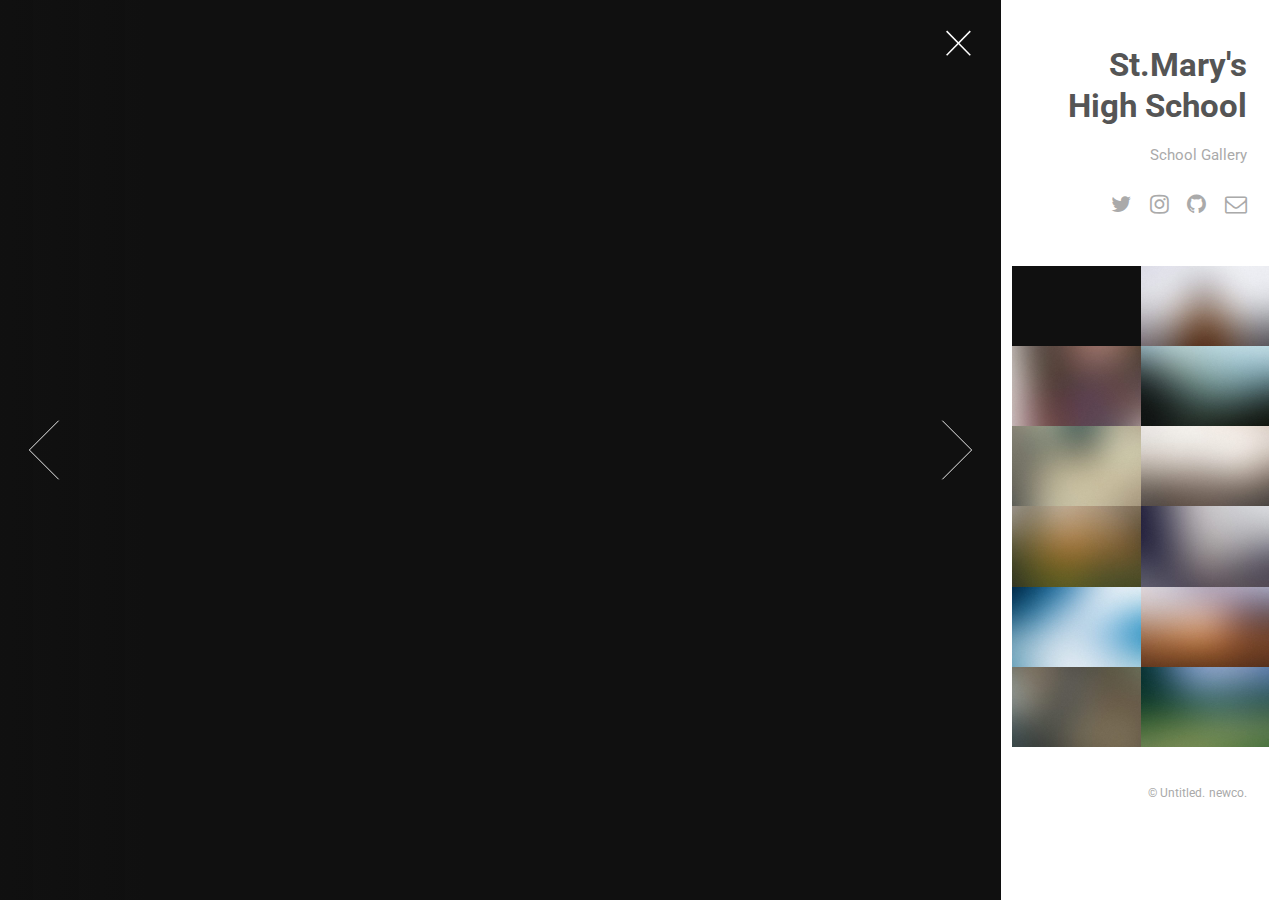
==== index.html @ 60b24a6f "commit photo 2" ====
<!DOCTYPE HTML>
<!--
	Lens by HTML5 UP
	html5up.net | @ajlkn
	Free for personal and commercial use under the CCA 3.0 license (html5up.net/license)
-->
<html>
	<head>
		<title>Lens</title>
		<meta charset="utf-8" />
		<meta name="viewport" content="width=device-width, initial-scale=1" />
		<!--[if lte IE 8]><script src="assets/js/ie/html5shiv.js"></script><![endif]-->
		<link rel="stylesheet" href="assets/css/main.css" />
		<!--[if lte IE 8]><link rel="stylesheet" href="assets/css/ie8.css" /><![endif]-->
		<!--[if lte IE 9]><link rel="stylesheet" href="assets/css/ie9.css" /><![endif]-->
		<noscript><link rel="stylesheet" href="assets/css/noscript.css" /></noscript>
	</head>
	<body class="is-loading-0 is-loading-1 is-loading-2">

		<!-- Main -->
			<div id="main">

				<!-- Header -->
					<header id="header">
						<h1>St.Mary's High School</h1>
						<p>School Gallery</p>
						<ul class="icons">
							<li><a href="#" class="icon fa-twitter"><span class="label">Twitter</span></a></li>
							<li><a href="#" class="icon fa-instagram"><span class="label">Instagram</span></a></li>
							<li><a href="#" class="icon fa-github"><span class="label">Github</span></a></li>
							<li><a href="nirmalaeducationsociety@gmail.com" class="icon fa-envelope-o"><span class="label">Email</span></a></li>
						</ul>
					</header>

				<!-- Thumbnail -->
					<section id="thumbnails">
						<article>
							<a class="thumbnail" href="images/fulls/sch.jpg" data-position="left center"><img src="images/thumbs/sch.jpg" alt="" /></a>
							<h2>Diam tempus accumsan</h2>
							<p>Lorem ipsum dolor sit amet, consectetur adipiscing elit.</p>
						</article>
						<article>
							<a class="thumbnail" href="images/fulls/01.jpg"><img src="images/thumbs/02.jpg" alt="" /></a>
							<h2>Vivamus convallis libero</h2>
							<p>Sed velit lacus, laoreet at venenatis convallis in lorem tincidunt.</p>
						</article>
						<article>
							<a class="thumbnail" href="images/fulls/03.jpg" data-position="top center"><img src="images/thumbs/03.jpg" alt="" /></a>
							<h2>Nec accumsan enim felis</h2>
							<p>Maecenas eleifend tellus ut turpis eleifend, vitae pretium faucibus.</p>
						</article>
						<article>
							<a class="thumbnail" href="images/fulls/04.jpg"><img src="images/thumbs/04.jpg" alt="" /></a>
							<h2>Donec maximus nisi eget</h2>
							<p>Tristique in nulla vel congue. Sed sociis natoque parturient nascetur.</p>
						</article>
						<article>
							<a class="thumbnail" href="images/fulls/05.jpg" data-position="top center"><img src="images/thumbs/05.jpg" alt="" /></a>
							<h2>Nullam vitae nunc vulputate</h2>
							<p>In pellentesque cursus velit id posuere. Donec vehicula nulla.</p>
						</article>
						<article>
							<a class="thumbnail" href="images/fulls/06.jpg"><img src="images/thumbs/06.jpg" alt="" /></a>
							<h2>Phasellus magna faucibus</h2>
							<p>Nulla dignissim libero maximus tellus varius dictum ut posuere magna.</p>
						</article>
						<article>
							<a class="thumbnail" href="images/fulls/07.jpg"><img src="images/thumbs/07.jpg" alt="" /></a>
							<h2>Proin quis mauris</h2>
							<p>Etiam ultricies, lorem quis efficitur porttitor, facilisis ante orci urna.</p>
						</article>
						<article>
							<a class="thumbnail" href="images/fulls/08.jpg"><img src="images/thumbs/08.jpg" alt="" /></a>
							<h2>Gravida quis varius enim</h2>
							<p>Nunc egestas congue lorem. Nullam dictum placerat ex sapien tortor mattis.</p>
						</article>
						<article>
							<a class="thumbnail" href="images/fulls/09.jpg"><img src="images/thumbs/09.jpg" alt="" /></a>
							<h2>Morbi eget vitae adipiscing</h2>
							<p>In quis vulputate dui. Maecenas metus elit, dictum praesent lacinia lacus.</p>
						</article>
						<article>
							<a class="thumbnail" href="images/fulls/10.jpg"><img src="images/thumbs/10.jpg" alt="" /></a>
							<h2>Habitant tristique senectus</h2>
							<p>Vestibulum ante ipsum primis in faucibus orci luctus ac tincidunt dolor.</p>
						</article>
						<article>
							<a class="thumbnail" href="images/fulls/11.jpg"><img src="images/thumbs/11.jpg" alt="" /></a>
							<h2>Pharetra ex non faucibus</h2>
							<p>Ut sed magna euismod leo laoreet congue. Fusce congue enim ultricies.</p>
						</article>
						<article>
							<a class="thumbnail" href="images/fulls/12.jpg"><img src="images/thumbs/12.jpg" alt="" /></a>
							<h2>Mattis lorem sodales</h2>
							<p>Feugiat auctor leo massa, nec vestibulum nisl erat faucibus, rutrum nulla.</p>
						</article>
					</section>

				<!-- Footer -->
					<footer id="footer">
						<ul class="copyright">
							<li>&copy; Untitled.</li><li>newco.</li>
						</ul>
					</footer>

			</div>

		<!-- Scripts -->
			<script src="assets/js/jquery.min.js"></script>
			<script src="assets/js/skel.min.js"></script>
			<!--[if lte IE 8]><script src="assets/js/ie/respond.min.js"></script><![endif]-->
			<script src="assets/js/main.js"></script>

	</body>
</html>
---- assets/css/main.css ----
@import url(font-awesome.min.css);
@import url("https://fonts.googleapis.com/css?family=Roboto:400,700");

/*
	Lens by HTML5 UP
	html5up.net | @ajlkn
	Free for personal and commercial use under the CCA 3.0 license (html5up.net/license)
*/

/* Reset */

	html, body, div, span, applet, object, iframe, h1, h2, h3, h4, h5, h6, p, blockquote, pre, a, abbr, acronym, address, big, cite, code, del, dfn, em, img, ins, kbd, q, s, samp, small, strike, strong, sub, sup, tt, var, b, u, i, center, dl, dt, dd, ol, ul, li, fieldset, form, label, legend, table, caption, tbody, tfoot, thead, tr, th, td, article, aside, canvas, details, embed, figure, figcaption, footer, header, hgroup, menu, nav, output, ruby, section, summary, time, mark, audio, video {
		margin: 0;
		padding: 0;
		border: 0;
		font-size: 100%;
		font: inherit;
		vertical-align: baseline;
	}

	article, aside, details, figcaption, figure, footer, header, hgroup, menu, nav, section {
		display: block;
	}

	body {
		line-height: 1;
	}

	ol, ul {
		list-style: none;
	}

	blockquote, q {
		quotes: none;
	}

	blockquote:before, blockquote:after, q:before, q:after {
		content: '';
		content: none;
	}

	table {
		border-collapse: collapse;
		border-spacing: 0;
	}

	body {
		-webkit-text-size-adjust: none;
	}

/* Box Model */

	*, *:before, *:after {
		-moz-box-sizing: border-box;
		-webkit-box-sizing: border-box;
		box-sizing: border-box;
	}

/* Basic */

	/*
		@-ms-viewport {
			width: device-width;
		}

	*/

	@media screen and (max-width: 480px) {

		html, body {
			min-width: 320px;
		}

	}

	body.is-loading-0 *, body.is-loading-0 *:before, body.is-loading-0 *:after {
		-moz-animation: none !important;
		-webkit-animation: none !important;
		-ms-animation: none !important;
		animation: none !important;
		-moz-transition: none !important;
		-webkit-transition: none !important;
		-ms-transition: none !important;
		transition: none !important;
	}

	html, body {
		background-color: #101010;
		overflow: hidden;
	}

/* Type */

	html {
		font-size: 16pt;
	}

		@media screen and (max-width: 1680px) {

			html {
				font-size: 12pt;
			}

		}

		@media screen and (max-width: 1280px) {

			html {
				font-size: 11pt;
			}

		}

	body {
		background-color: #fff;
		color: #aaa;
	}

	body, input, select, textarea {
		font-family: "Roboto", Helvetica, sans-serif;
		font-weight: 400;
		line-height: 1.65;
		font-size: 1em;
		color: #aaa;
	}

	a {
		-moz-transition: color 0.25s ease, border-bottom-color 0.25s ease;
		-webkit-transition: color 0.25s ease, border-bottom-color 0.25s ease;
		-ms-transition: color 0.25s ease, border-bottom-color 0.25s ease;
		transition: color 0.25s ease, border-bottom-color 0.25s ease;
		border-bottom: dotted 1px;
		color: inherit;
		text-decoration: none;
	}

		a:hover {
			border-bottom-color: transparent;
			color: #00D3B7;
		}

	strong, b {
		font-weight: 400;
		color: #555;
	}

	em, i {
		font-style: italic;
	}

	p {
		margin: 0 0 1.25em 0;
	}

	h1, h2, h3, h4, h5, h6 {
		font-weight: 400;
		line-height: 1.25;
		margin: 0 0 0.5em 0;
		color: #555;
	}

		h1 a, h2 a, h3 a, h4 a, h5 a, h6 a {
			color: inherit;
			text-decoration: none;
		}

	h2 {
		font-size: 1.25em;
	}

	h3 {
		font-size: 1em;
	}

	h4 {
		font-size: 0.9em;
	}

	h5 {
		font-size: 0.8em;
	}

	h6 {
		font-size: 0.7em;
	}

	sub {
		font-size: 0.8em;
		position: relative;
		top: 0.5em;
	}

	sup {
		font-size: 0.8em;
		position: relative;
		top: -0.5em;
	}

	blockquote {
		border-left: solid 4px #ccc;
		font-style: italic;
		margin: 0 0 1.25em 0;
		padding: 0.3125em 0 0.3125em 1.25em;
	}

	code {
		border-radius: 4px;
		border: solid 1px;
		font-family: "Courier New", monospace;
		font-size: 0.9em;
		margin: 0 0.25em;
		padding: 0.25em 0.65em;
		border-color: #ccc;
	}

	pre {
		-webkit-overflow-scrolling: touch;
		font-family: "Courier New", monospace;
		font-size: 0.9em;
		margin: 0 0 1.25em 0;
	}

		pre code {
			display: block;
			padding: 1em 1.5em;
			overflow-x: auto;
		}

	hr {
		border: 0;
		border-bottom: solid 1px #ccc;
		margin: 1.25em 0;
	}

		hr.major {
			margin: 1.875em 0;
		}

	.align-left {
		text-align: left;
	}

	.align-center {
		text-align: center;
	}

	.align-right {
		text-align: right;
	}

/* Button */

	input[type="submit"],
	input[type="reset"],
	input[type="button"],
	button,
	.button {
		-moz-appearance: none;
		-webkit-appearance: none;
		-ms-appearance: none;
		appearance: none;
		-moz-transition: background-color 0.25s ease-in-out, border-color 0.25s ease-in-out, color 0.25s ease-in-out;
		-webkit-transition: background-color 0.25s ease-in-out, border-color 0.25s ease-in-out, color 0.25s ease-in-out;
		-ms-transition: background-color 0.25s ease-in-out, border-color 0.25s ease-in-out, color 0.25s ease-in-out;
		transition: background-color 0.25s ease-in-out, border-color 0.25s ease-in-out, color 0.25s ease-in-out;
		background-color: transparent;
		border-radius: 4px;
		border: solid 1px #ccc;
		color: #555;
		cursor: pointer;
		display: inline-block;
		line-height: 1;
		padding: 0.75em 1.5em;
		text-align: center;
		text-decoration: none;
		white-space: nowrap;
	}

		input[type="submit"]:hover,
		input[type="reset"]:hover,
		input[type="button"]:hover,
		button:hover,
		.button:hover {
			border-color: #00D3B7;
			color: #00D3B7;
		}

			input[type="submit"]:hover:active,
			input[type="reset"]:hover:active,
			input[type="button"]:hover:active,
			button:hover:active,
			.button:hover:active {
				background-color: rgba(0, 211, 183, 0.15);
			}

		input[type="submit"].icon,
		input[type="reset"].icon,
		input[type="button"].icon,
		button.icon,
		.button.icon {
			padding-left: 1.35em;
		}

			input[type="submit"].icon:before,
			input[type="reset"].icon:before,
			input[type="button"].icon:before,
			button.icon:before,
			.button.icon:before {
				margin-right: 0.5em;
			}

		input[type="submit"].fit,
		input[type="reset"].fit,
		input[type="button"].fit,
		button.fit,
		.button.fit {
			display: block;
			margin: 0 0 0.625em 0;
			width: 100%;
		}

		input[type="submit"].small,
		input[type="reset"].small,
		input[type="button"].small,
		button.small,
		.button.small {
			font-size: 0.8em;
		}

		input[type="submit"].big,
		input[type="reset"].big,
		input[type="button"].big,
		button.big,
		.button.big {
			font-size: 1.35em;
		}

		input[type="submit"].disabled, input[type="submit"]:disabled,
		input[type="reset"].disabled,
		input[type="reset"]:disabled,
		input[type="button"].disabled,
		input[type="button"]:disabled,
		button.disabled,
		button:disabled,
		.button.disabled,
		.button:disabled {
			-moz-pointer-events: none;
			-webkit-pointer-events: none;
			-ms-pointer-events: none;
			pointer-events: none;
			opacity: 0.25;
		}

/* Form */

	form {
		margin: 0 0 1.25em 0;
	}

	label {
		color: #555;
		display: block;
		font-size: 0.9em;
		font-weight: 400;
		margin: 0 0 0.625em 0;
	}

	input[type="text"],
	input[type="password"],
	input[type="email"],
	select,
	textarea {
		-moz-appearance: none;
		-webkit-appearance: none;
		-ms-appearance: none;
		appearance: none;
		background-color: transparent;
		border-radius: 4px;
		border: solid 1px #ccc;
		color: inherit;
		display: block;
		outline: 0;
		padding: 0 0.75em;
		text-decoration: none;
		width: 100%;
	}

		input[type="text"]:invalid,
		input[type="password"]:invalid,
		input[type="email"]:invalid,
		select:invalid,
		textarea:invalid {
			box-shadow: none;
		}

		input[type="text"]:focus,
		input[type="password"]:focus,
		input[type="email"]:focus,
		select:focus,
		textarea:focus {
			border-color: #00D3B7;
		}

	.select-wrapper {
		text-decoration: none;
		display: block;
		position: relative;
	}

		.select-wrapper:before {
			-moz-osx-font-smoothing: grayscale;
			-webkit-font-smoothing: antialiased;
			font-family: FontAwesome;
			font-style: normal;
			font-weight: normal;
			text-transform: none !important;
		}

		.select-wrapper:before {
			color: #ccc;
			content: '\f107';
			display: block;
			height: 2.75em;
			line-height: 2.75em;
			pointer-events: none;
			position: absolute;
			right: 0;
			text-align: center;
			top: 0;
			width: 2.75em;
		}

		.select-wrapper select::-ms-expand {
			display: none;
		}

	input[type="text"],
	input[type="password"],
	input[type="email"],
	select {
		height: 2.75em;
	}

	textarea {
		padding: 0.75em 1em;
	}

	input[type="checkbox"],
	input[type="radio"] {
		-moz-appearance: none;
		-webkit-appearance: none;
		-ms-appearance: none;
		appearance: none;
		display: block;
		float: left;
		margin-right: -2em;
		opacity: 0;
		width: 1em;
		z-index: -1;
	}

		input[type="checkbox"] + label,
		input[type="radio"] + label {
			text-decoration: none;
			color: #aaa;
			cursor: pointer;
			display: inline-block;
			font-size: 1em;
			font-weight: 400;
			margin: 0;
			padding-left: 2.4em;
			padding-right: 0.75em;
			position: relative;
		}

			input[type="checkbox"] + label:before,
			input[type="radio"] + label:before {
				-moz-osx-font-smoothing: grayscale;
				-webkit-font-smoothing: antialiased;
				font-family: FontAwesome;
				font-style: normal;
				font-weight: normal;
				text-transform: none !important;
			}

			input[type="checkbox"] + label:before,
			input[type="radio"] + label:before {
				background: transparent;
				border-radius: 4px;
				border: solid 1px #ccc;
				content: '';
				display: inline-block;
				height: 1.65em;
				left: 0;
				line-height: 1.58125em;
				position: absolute;
				text-align: center;
				top: 0;
				width: 1.65em;
			}

		input[type="checkbox"]:checked + label:before,
		input[type="radio"]:checked + label:before {
			background-color: #555;
			border-color: #555;
			color: #fff;
			content: '\f00c';
		}

		input[type="checkbox"]:focus + label:before,
		input[type="radio"]:focus + label:before {
			border-color: #00D3B7;
		}

	input[type="checkbox"] + label:before {
		border-radius: 4px;
	}

	input[type="radio"] + label:before {
		border-radius: 100%;
	}

	::-webkit-input-placeholder {
		opacity: 1.0;
		color: #ccc !important;
	}

	:-moz-placeholder {
		opacity: 1.0;
		color: #ccc !important;
	}

	::-moz-placeholder {
		opacity: 1.0;
		color: #ccc !important;
	}

	:-ms-input-placeholder {
		opacity: 1.0;
		color: #ccc !important;
	}

	.formerize-placeholder {
		opacity: 1.0;
		color: #ccc !important;
	}

	.field {
		margin: 0 0 1.25em 0;
	}

/* Icon */

	.icon {
		text-decoration: none;
		border-bottom: none;
		position: relative;
	}

		.icon:before {
			-moz-osx-font-smoothing: grayscale;
			-webkit-font-smoothing: antialiased;
			font-family: FontAwesome;
			font-style: normal;
			font-weight: normal;
			text-transform: none !important;
		}

		.icon > .label {
			display: none;
		}

/* List */

	ol {
		list-style: decimal;
		margin: 0 0 1.25em 0;
		padding-left: 1.25em;
	}

		ol li {
			padding-left: 0.25em;
		}

	ul {
		list-style: disc;
		margin: 0 0 1.25em 0;
		padding-left: 1em;
	}

		ul li {
			padding-left: 0.5em;
		}

		ul.alt {
			list-style: none;
			padding-left: 0;
		}

			ul.alt li {
				border-top: solid 1px #ccc;
				padding: 0.5em 0;
			}

				ul.alt li:first-child {
					border-top: 0;
					padding-top: 0;
				}

		ul.icons {
			cursor: default;
			list-style: none;
			padding-left: 0;
		}

			ul.icons li {
				display: inline-block;
				padding: 0 1em 0 0;
			}

				ul.icons li:last-child {
					padding-right: 0;
				}

				ul.icons li .icon:before {
					font-size: 1.5rem;
				}

		ul.actions {
			cursor: default;
			list-style: none;
			padding-left: 0;
		}

			ul.actions li {
				display: inline-block;
				padding: 0 0.625em 0 0;
				vertical-align: middle;
			}

				ul.actions li:last-child {
					padding-right: 0;
				}

			ul.actions.small li {
				padding: 0 0.3125em 0 0;
			}

			ul.actions.vertical li {
				display: block;
				padding: 0.625em 0 0 0;
			}

				ul.actions.vertical li:first-child {
					padding-top: 0;
				}

				ul.actions.vertical li > * {
					margin-bottom: 0;
				}

			ul.actions.vertical.small li {
				padding: 0.3125em 0 0 0;
			}

				ul.actions.vertical.small li:first-child {
					padding-top: 0;
				}

			ul.actions.fit {
				display: table;
				margin-left: -0.625em;
				padding: 0;
				table-layout: fixed;
				width: calc(100% + 0.625em);
			}

				ul.actions.fit li {
					display: table-cell;
					padding: 0 0 0 0.625em;
				}

					ul.actions.fit li > * {
						margin-bottom: 0;
					}

				ul.actions.fit.small {
					margin-left: -0.3125em;
					width: calc(100% + 0.3125em);
				}

					ul.actions.fit.small li {
						padding: 0 0 0 0.3125em;
					}

	dl {
		margin: 0 0 1.25em 0;
	}

		dl dt {
			display: block;
			font-weight: 400;
			margin: 0 0 0.625em 0;
		}

		dl dd {
			margin-left: 1.25em;
		}

/* Main */

	#main {
		-moz-transition: opacity 0.75s ease, right 0.75s ease, left 0.75s ease, visibility 0.75s;
		-webkit-transition: opacity 0.75s ease, right 0.75s ease, left 0.75s ease, visibility 0.75s;
		-ms-transition: opacity 0.75s ease, right 0.75s ease, left 0.75s ease, visibility 0.75s;
		transition: opacity 0.75s ease, right 0.75s ease, left 0.75s ease, visibility 0.75s;
		-webkit-overflow-scrolling: touch;
		position: fixed;
		top: 0;
		width: 22.5em;
		height: 100%;
		background: #fff;
		outline: 0;
		overflow-x: hidden;
		overflow-y: auto;
		text-align: right;
		visibility: visible;
		z-index: 10000;
		right: 0;
	}

		#main .toggle {
			-webkit-tap-highlight-color: transparent;
			position: absolute;
			top: 0;
			width: 4em;
			height: 4em;
			background-image: url("images/close-small-alt.svg");
			background-repeat: no-repeat;
			background-size: 32px 32px;
			cursor: pointer;
			display: none;
			z-index: 1;
			background-position: 0.5em 0.5em;
			left: 0;
		}

		body.fullscreen #main {
			visibility: hidden;
			right: -22.5em;
		}

		body.is-loading-1 #main {
			opacity: 0;
			right: -2em;
		}

		@media screen and (max-width: 1280px) {

			#main {
				width: 19em;
			}

				body.fullscreen #main {
					right: -19em;
				}

		}

		@media screen and (max-width: 980px) {

			#main {
				background: rgba(255, 255, 255, 0.925);
			}

				#main .toggle {
					display: block;
				}

		}

		@media screen and (max-width: 480px) {

			#main {
				-moz-transition: opacity 0.5s ease, visibility 0.5s;
				-webkit-transition: opacity 0.5s ease, visibility 0.5s;
				-ms-transition: opacity 0.5s ease, visibility 0.5s;
				transition: opacity 0.5s ease, visibility 0.5s;
				width: 100%;
				background: #fff;
				text-align: center;
			}

				body.is-loading-1 #main {
					left: auto !important;
					right: auto !important;
				}

				body.fullscreen #main {
					left: auto !important;
					right: auto !important;
					opacity: 0;
				}

				#main .toggle {
					display: none;
				}

		}

/* Header */

	#header {
		padding: 3em 2.25em 1.75em 2.25em ;
	}

		#header h1 {
			font-size: 2.25em;
			font-weight: 700;
		}

/* Footer */

	#footer {
		padding: 2.25em 2.25em 1em 2.25em ;
	}

		#footer .copyright {
			list-style: none;
			padding: 0;
		}

			#footer .copyright li {
				display: inline-block;
				font-size: 0.8em;
				margin-left: 0.35em;
				padding: 0;
			}

				#footer .copyright li:first-child {
					margin-left: 0;
				}

/* Thumbnails */

	#thumbnails {
		display: -moz-flex;
		display: -webkit-flex;
		display: -ms-flex;
		display: flex;
		-moz-flex-wrap: wrap;
		-webkit-flex-wrap: wrap;
		-ms-flex-wrap: wrap;
		flex-wrap: wrap;
		padding: 0 0.75em;
	}

		#thumbnails article {
			position: relative;
			width: 50%;
			background: #101010;
			outline: 0;
		}

			#thumbnails article .thumbnail {
				-webkit-tap-highlight-color: transparent;
				display: block;
				position: relative;
				border: 0;
				outline: 0;
			}

				#thumbnails article .thumbnail img {
					display: block;
					width: 100%;
				}

				#thumbnails article .thumbnail:before {
					-moz-pointer-events: none;
					-webkit-pointer-events: none;
					-ms-pointer-events: none;
					pointer-events: none;
					-moz-transition: opacity 0.25s ease;
					-webkit-transition: opacity 0.25s ease;
					-ms-transition: opacity 0.25s ease;
					transition: opacity 0.25s ease;
					content: '';
					position: absolute;
					left: 0;
					top: 0;
					width: 100%;
					height: 100%;
					box-shadow: inset 0 0 0 2px #00D3B7, inset 0 0 0px 3px rgba(0, 0, 0, 0.15);
					opacity: 0;
					z-index: 1;
				}

				#thumbnails article .thumbnail:focus:before {
					opacity: 0.5;
				}

			#thumbnails article h2, #thumbnails article p {
				display: none;
			}

			#thumbnails article.active .thumbnail:before {
				opacity: 1;
			}

		@media screen and (max-width: 480px) {

			#thumbnails article .thumbnail:before {
				display: none;
			}

		}

/* Viewer */

	@-moz-keyframes spinner {
		0% {
			-moz-transform: rotate(0deg);
			-webkit-transform: rotate(0deg);
			-ms-transform: rotate(0deg);
			transform: rotate(0deg);
		}

		100% {
			-moz-transform: rotate(360deg);
			-webkit-transform: rotate(360deg);
			-ms-transform: rotate(360deg);
			transform: rotate(360deg);
		}
	}

	@-webkit-keyframes spinner {
		0% {
			-moz-transform: rotate(0deg);
			-webkit-transform: rotate(0deg);
			-ms-transform: rotate(0deg);
			transform: rotate(0deg);
		}

		100% {
			-moz-transform: rotate(360deg);
			-webkit-transform: rotate(360deg);
			-ms-transform: rotate(360deg);
			transform: rotate(360deg);
		}
	}

	@-ms-keyframes spinner {
		0% {
			-moz-transform: rotate(0deg);
			-webkit-transform: rotate(0deg);
			-ms-transform: rotate(0deg);
			transform: rotate(0deg);
		}

		100% {
			-moz-transform: rotate(360deg);
			-webkit-transform: rotate(360deg);
			-ms-transform: rotate(360deg);
			transform: rotate(360deg);
		}
	}

	@keyframes spinner {
		0% {
			-moz-transform: rotate(0deg);
			-webkit-transform: rotate(0deg);
			-ms-transform: rotate(0deg);
			transform: rotate(0deg);
		}

		100% {
			-moz-transform: rotate(360deg);
			-webkit-transform: rotate(360deg);
			-ms-transform: rotate(360deg);
			transform: rotate(360deg);
		}
	}

	#viewer {
		-moz-transition: opacity 0.75s ease, width 0.75s ease;
		-webkit-transition: opacity 0.75s ease, width 0.75s ease;
		-ms-transition: opacity 0.75s ease, width 0.75s ease;
		transition: opacity 0.75s ease, width 0.75s ease;
		position: absolute;
		top: 0;
		width: calc(100% - 22.5em);
		height: 100%;
		left: 0;
	}

		#viewer .inner {
			-moz-pointer-events: none;
			-webkit-pointer-events: none;
			-ms-pointer-events: none;
			pointer-events: none;
			position: absolute;
			top: 0;
			left: 0;
			width: 100%;
			height: 100%;
			z-index: 2;
		}

			#viewer .inner > * {
				-moz-pointer-events: auto;
				-webkit-pointer-events: auto;
				-ms-pointer-events: auto;
				pointer-events: auto;
			}

			#viewer .inner:before {
				background-image: -moz-linear-gradient(left, rgba(16,16,16,0.2), rgba(16,16,16,0) 10em, rgba(16,16,16,0)), -moz-linear-gradient(right, rgba(16,16,16,0.2), rgba(16,16,16,0) 10em, rgba(16,16,16,0));
				background-image: -webkit-linear-gradient(left, rgba(16,16,16,0.2), rgba(16,16,16,0) 10em, rgba(16,16,16,0)), -webkit-linear-gradient(right, rgba(16,16,16,0.2), rgba(16,16,16,0) 10em, rgba(16,16,16,0));
				background-image: -ms-linear-gradient(left, rgba(16,16,16,0.2), rgba(16,16,16,0) 10em, rgba(16,16,16,0)), -ms-linear-gradient(right, rgba(16,16,16,0.2), rgba(16,16,16,0) 10em, rgba(16,16,16,0));
				background-image: linear-gradient(left, rgba(16,16,16,0.2), rgba(16,16,16,0) 10em, rgba(16,16,16,0)), linear-gradient(right, rgba(16,16,16,0.2), rgba(16,16,16,0) 10em, rgba(16,16,16,0));
				content: '';
				display: block;
				position: absolute;
				top: 0;
				left: 0;
				width: 100%;
				height: 100%;
			}

			#viewer .inner .toggle {
				-webkit-tap-highlight-color: transparent;
				position: absolute;
				top: 0;
				width: 4em;
				height: 4em;
				background-image: url("images/close.svg");
				background-repeat: no-repeat;
				background-size: 64px 64px;
				cursor: pointer;
				z-index: 1;
				right: 0;
				background-position: calc(100% - 0.75em) 0.75em;
			}

			#viewer .inner .nav-next,
			#viewer .inner .nav-previous {
				-webkit-tap-highlight-color: transparent;
				position: absolute;
				top: 50%;
				width: 6em;
				height: 6em;
				margin-top: -3em;
				background-image: url("images/arrow.svg");
				background-position: center;
				background-repeat: no-repeat;
				background-size: contain;
				cursor: pointer;
			}

			#viewer .inner .nav-previous {
				-moz-transform: scaleX(-1);
				-webkit-transform: scaleX(-1);
				-ms-transform: scaleX(-1);
				transform: scaleX(-1);
				left: 0;
			}

			#viewer .inner .nav-next {
				right: 0;
			}

		#viewer .slide {
			-moz-transition: opacity 0.5s ease-in-out;
			-webkit-transition: opacity 0.5s ease-in-out;
			-ms-transition: opacity 0.5s ease-in-out;
			transition: opacity 0.5s ease-in-out;
			position: absolute;
			top: 0;
			left: 0;
			width: 100%;
			height: 100%;
			opacity: 1;
			z-index: 1;
		}

			#viewer .slide .caption {
				background-image: -moz-linear-gradient(bottom, rgba(16,16,16,0.75), rgba(16,16,16,0.25) 80%, rgba(16,16,16,0));
				background-image: -webkit-linear-gradient(bottom, rgba(16,16,16,0.75), rgba(16,16,16,0.25) 80%, rgba(16,16,16,0));
				background-image: -ms-linear-gradient(bottom, rgba(16,16,16,0.75), rgba(16,16,16,0.25) 80%, rgba(16,16,16,0));
				background-image: linear-gradient(bottom, rgba(16,16,16,0.75), rgba(16,16,16,0.25) 80%, rgba(16,16,16,0));
				padding: 2em 2em 0.75em 2em ;
				position: absolute;
				bottom: 0;
				left: 0;
				width: 100%;
				color: rgba(255, 255, 255, 0.5);
				z-index: 1;
			}

				#viewer .slide .caption h2, #viewer .slide .caption h3, #viewer .slide .caption h4, #viewer .slide .caption h5, #viewer .slide .caption h6 {
					color: #fff;
				}

			#viewer .slide .image {
				-moz-transition: opacity 0.5s ease-in-out;
				-webkit-transition: opacity 0.5s ease-in-out;
				-ms-transition: opacity 0.5s ease-in-out;
				transition: opacity 0.5s ease-in-out;
				position: absolute;
				top: 0;
				left: 0;
				width: 100%;
				height: 100%;
				background-repeat: no-repeat;
				background-size: cover;
				opacity: 0;
			}

			#viewer .slide:before {
				-moz-animation: spinner 1s linear infinite;
				-webkit-animation: spinner 1s linear infinite;
				-ms-animation: spinner 1s linear infinite;
				animation: spinner 1s linear infinite;
				-moz-transition: opacity 0.5s ease-in-out;
				-webkit-transition: opacity 0.5s ease-in-out;
				-ms-transition: opacity 0.5s ease-in-out;
				transition: opacity 0.5s ease-in-out;
				content: '';
				display: block;
				position: absolute;
				top: 50%;
				left: 50%;
				width: 3em;
				height: 3em;
				background-image: url("images/spinner.svg");
				background-position: center;
				background-repeat: no-repeat;
				background-size: contain;
				margin: -1.5em 0 0 -1.5em;
				opacity: 0;
			}

			#viewer .slide.loading:before {
				opacity: 1;
			}

			#viewer .slide.active .image {
				opacity: 1;
			}

		body.fullscreen #viewer {
			width: 100%;
		}

			body.fullscreen #viewer .inner .toggle {
				background-image: url("images/open.svg");
			}

		body.is-loading-1 #viewer {
			opacity: 0;
		}

		body.is-loading-2 #viewer .slide {
			opacity: 0;
		}

		@media screen and (max-width: 1280px) {

			#viewer {
				width: calc(100% - 19em);
			}

		}

		@media screen and (max-width: 980px) {

			#viewer {
				width: 100%;
			}

				#viewer .inner .toggle {
					-moz-transition: opacity 0.75s ease;
					-webkit-transition: opacity 0.75s ease;
					-ms-transition: opacity 0.75s ease;
					transition: opacity 0.75s ease;
					background-image: url("images/open.svg");
					opacity: 0;
					right: 0;
				}

				body.fullscreen #viewer .inner .toggle {
					opacity: 1;
				}

		}

		@media screen and (max-width: 736px) {

			#viewer .inner .toggle {
				background-size: 32px 32px;
			}

			#viewer .inner .nav-next,
			#viewer .inner .nav-previous {
				background-image: url("images/arrow-small.svg");
				background-size: 32px 32px;
			}

			body.fullscreen #viewer .inner .toggle {
				background-image: url("images/open-small.svg");
			}

		}

		@media screen and (max-width: 480px) {

			#viewer {
				-moz-transition: opacity 0.5s ease;
				-webkit-transition: opacity 0.5s ease;
				-ms-transition: opacity 0.5s ease;
				transition: opacity 0.5s ease;
				-moz-transition-delay: 0s;
				-webkit-transition-delay: 0s;
				-ms-transition-delay: 0s;
				transition-delay: 0s;
				opacity: 0;
			}

				#viewer .inner .toggle {
					background-image: url("images/close-small.svg") !important;
					background-size: 32px 32px;
				}

				body.fullscreen #viewer {
					-moz-transition-delay: 0.5s;
					-webkit-transition-delay: 0.5s;
					-ms-transition-delay: 0.5s;
					transition-delay: 0.5s;
					opacity: 1;
				}

		}
---- assets/css/ie8.css ----
/*
	Lens by HTML5 UP
	html5up.net | @ajlkn
	Free for personal and commercial use under the CCA 3.0 license (html5up.net/license)
*/

/* Viewer */

	#viewer {
		width: 100%;
	}
---- assets/css/ie9.css ----
/*
	Lens by HTML5 UP
	html5up.net | @ajlkn
	Free for personal and commercial use under the CCA 3.0 license (html5up.net/license)
*/

/* Thumbnails */

	#thumbnails:after {
		content: '';
		display: block;
		clear: both;
	}

	#thumbnails article {
		float: left;
	}

/* Viewer */

	#viewer .inner {
		box-shadow: inset 0 0 9em 2em rgba(16, 16, 16, 0.2);
	}

		#viewer .inner:before {
			display: none;
		}

	#viewer .slide .caption {
		background-color: rgba(16, 16, 16, 0.5);
	}
---- assets/css/noscript.css ----
/*
	Lens by HTML5 UP
	html5up.net | @ajlkn
	Free for personal and commercial use under the CCA 3.0 license (html5up.net/license)
*/

/* Main */

	#main {
		opacity: 1 !important;
		right: 0 !important;
	}

	body:before {
		content: 'Javascript is disabled :(';
		display: block;
		position: absolute;
		top: 50%;
		width: calc(100% - 22.5em * 0.333333333);
		height: 4em;
		margin-top: -2em;
		color: #272727;
		cursor: default;
		font-size: 3em;
		line-height: 4em;
		text-align: center;
		white-space: nowrap;
		left: 0;
	}
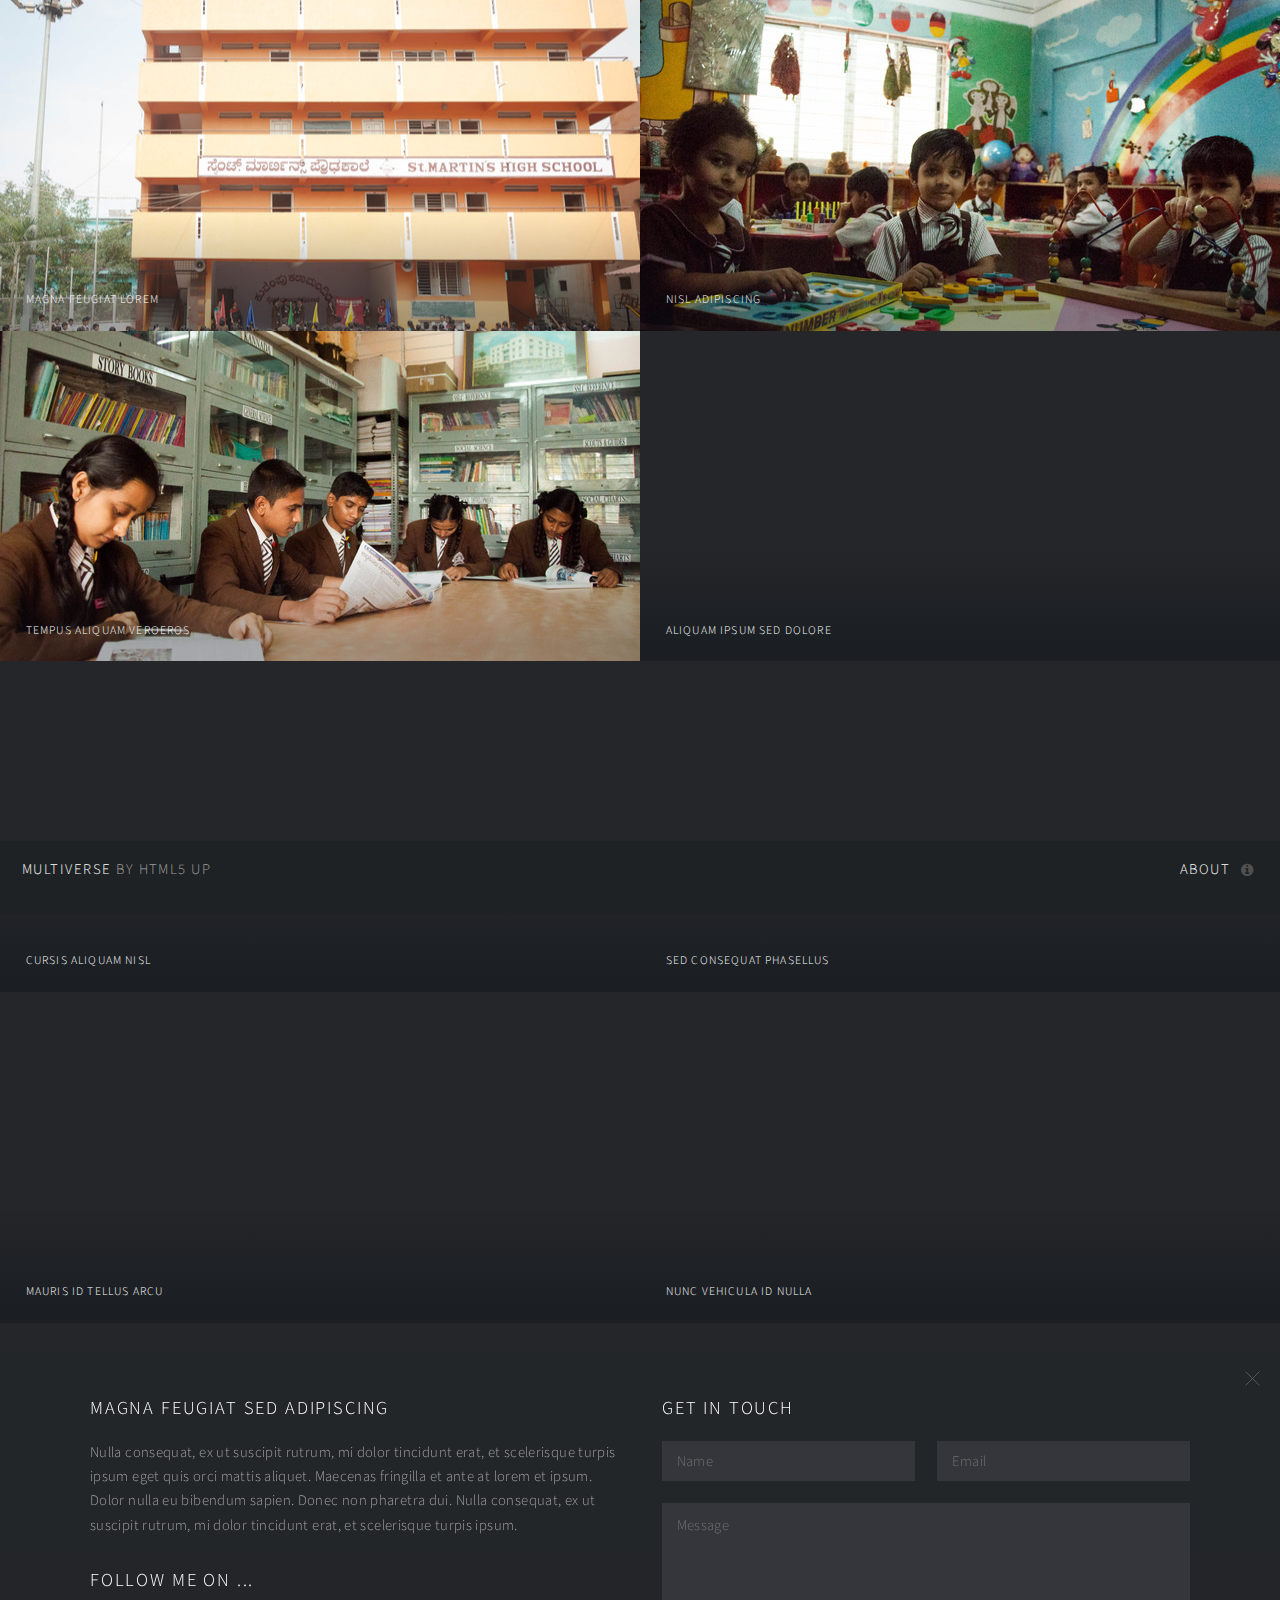
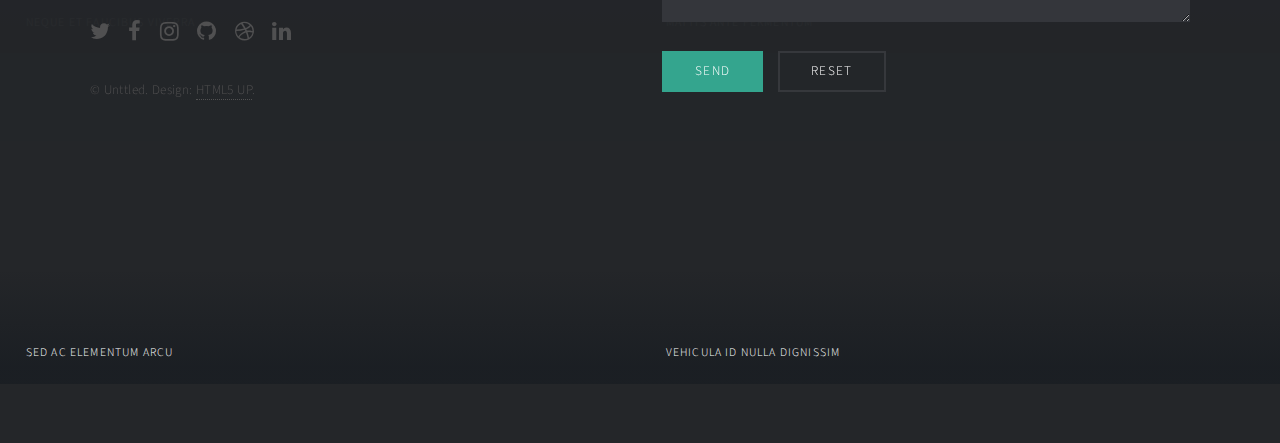
==== commit fa686882: "commit photo 5" ====
--- a/index.html
+++ b/index.html
@@ -1,115 +1,153 @@
 <!DOCTYPE HTML>
 <!--
-	Lens by HTML5 UP
+	Multiverse by HTML5 UP
 	html5up.net | @ajlkn
 	Free for personal and commercial use under the CCA 3.0 license (html5up.net/license)
 -->
 <html>
 	<head>
-		<title>Lens</title>
+		<title>Multiverse by HTML5 UP</title>
 		<meta charset="utf-8" />
-		<meta name="viewport" content="width=device-width, initial-scale=1" />
-		<!--[if lte IE 8]><script src="assets/js/ie/html5shiv.js"></script><![endif]-->
+		<meta name="viewport" content="width=device-width, initial-scale=1, user-scalable=no" />
 		<link rel="stylesheet" href="assets/css/main.css" />
-		<!--[if lte IE 8]><link rel="stylesheet" href="assets/css/ie8.css" /><![endif]-->
-		<!--[if lte IE 9]><link rel="stylesheet" href="assets/css/ie9.css" /><![endif]-->
 		<noscript><link rel="stylesheet" href="assets/css/noscript.css" /></noscript>
 	</head>
-	<body class="is-loading-0 is-loading-1 is-loading-2">
+	<body class="is-preload">
 
-		<!-- Main -->
-			<div id="main">
+		<!-- Wrapper -->
+			<div id="wrapper">
 
 				<!-- Header -->
 					<header id="header">
-						<h1>St.Mary's High School</h1>
-						<p>School Gallery</p>
-						<ul class="icons">
-							<li><a href="#" class="icon fa-twitter"><span class="label">Twitter</span></a></li>
-							<li><a href="#" class="icon fa-instagram"><span class="label">Instagram</span></a></li>
-							<li><a href="#" class="icon fa-github"><span class="label">Github</span></a></li>
-							<li><a href="nirmalaeducationsociety@gmail.com" class="icon fa-envelope-o"><span class="label">Email</span></a></li>
-						</ul>
+						<h1><a href="index.html"><strong>Multiverse</strong> by HTML5 UP</a></h1>
+						<nav>
+							<ul>
+								<li><a href="#footer" class="icon fa-info-circle">About</a></li>
+							</ul>
+						</nav>
 					</header>
 
-				<!-- Thumbnail -->
-					<section id="thumbnails">
-						<article>
-							<a class="thumbnail" href="images/fulls/sch.jpg" data-position="left center"><img src="images/thumbs/sch.jpg" alt="" /></a>
-							<h2>Diam tempus accumsan</h2>
-							<p>Lorem ipsum dolor sit amet, consectetur adipiscing elit.</p>
+				<!-- Main -->
+					<div id="main">
+						<article class="thumb">
+							<a href="images/fulls/01.jpg" class="image"><img src="images/thumbs/01.jpg" alt="" /></a>
+							<h2>Magna feugiat lorem</h2>
+							<p>Nunc blandit nisi ligula magna sodales lectus elementum non. Integer id venenatis velit.</p>
 						</article>
-						<article>
-							<a class="thumbnail" href="images/fulls/01.jpg"><img src="images/thumbs/02.jpg" alt="" /></a>
-							<h2>Vivamus convallis libero</h2>
-							<p>Sed velit lacus, laoreet at venenatis convallis in lorem tincidunt.</p>
+						<article class="thumb">
+							<a href="images/fulls/02.jpg" class="image"><img src="images/thumbs/02.jpg" alt="" /></a>
+							<h2>Nisl adipiscing</h2>
+							<p>Nunc blandit nisi ligula magna sodales lectus elementum non. Integer id venenatis velit.</p>
 						</article>
-						<article>
-							<a class="thumbnail" href="images/fulls/03.jpg" data-position="top center"><img src="images/thumbs/03.jpg" alt="" /></a>
-							<h2>Nec accumsan enim felis</h2>
-							<p>Maecenas eleifend tellus ut turpis eleifend, vitae pretium faucibus.</p>
+						<article class="thumb">
+							<a href="images/fulls/03.jpg" class="image"><img src="images/thumbs/03.jpg" alt="" /></a>
+							<h2>Tempus aliquam veroeros</h2>
+							<p>Nunc blandit nisi ligula magna sodales lectus elementum non. Integer id venenatis velit.</p>
 						</article>
-						<article>
-							<a class="thumbnail" href="images/fulls/04.jpg"><img src="images/thumbs/04.jpg" alt="" /></a>
-							<h2>Donec maximus nisi eget</h2>
-							<p>Tristique in nulla vel congue. Sed sociis natoque parturient nascetur.</p>
+						<article class="thumb">
+							<a href="images/fulls/04.jpg" class="image"><img src="images/thumbs/04.jpg" alt="" /></a>
+							<h2>Aliquam ipsum sed dolore</h2>
+							<p>Nunc blandit nisi ligula magna sodales lectus elementum non. Integer id venenatis velit.</p>
 						</article>
-						<article>
-							<a class="thumbnail" href="images/fulls/05.jpg" data-position="top center"><img src="images/thumbs/05.jpg" alt="" /></a>
-							<h2>Nullam vitae nunc vulputate</h2>
-							<p>In pellentesque cursus velit id posuere. Donec vehicula nulla.</p>
+						<article class="thumb">
+							<a href="images/fulls/05.jpg" class="image"><img src="images/thumbs/05.jpg" alt="" /></a>
+							<h2>Cursis aliquam nisl</h2>
+							<p>Nunc blandit nisi ligula magna sodales lectus elementum non. Integer id venenatis velit.</p>
 						</article>
-						<article>
-							<a class="thumbnail" href="images/fulls/06.jpg"><img src="images/thumbs/06.jpg" alt="" /></a>
-							<h2>Phasellus magna faucibus</h2>
-							<p>Nulla dignissim libero maximus tellus varius dictum ut posuere magna.</p>
+						<article class="thumb">
+							<a href="images/fulls/06.jpg" class="image"><img src="images/thumbs/06.jpg" alt="" /></a>
+							<h2>Sed consequat phasellus</h2>
+							<p>Nunc blandit nisi ligula magna sodales lectus elementum non. Integer id venenatis velit.</p>
 						</article>
-						<article>
-							<a class="thumbnail" href="images/fulls/07.jpg"><img src="images/thumbs/07.jpg" alt="" /></a>
-							<h2>Proin quis mauris</h2>
-							<p>Etiam ultricies, lorem quis efficitur porttitor, facilisis ante orci urna.</p>
+						<article class="thumb">
+							<a href="images/fulls/07.jpg" class="image"><img src="images/thumbs/07.jpg" alt="" /></a>
+							<h2>Mauris id tellus arcu</h2>
+							<p>Nunc blandit nisi ligula magna sodales lectus elementum non. Integer id venenatis velit.</p>
 						</article>
-						<article>
-							<a class="thumbnail" href="images/fulls/08.jpg"><img src="images/thumbs/08.jpg" alt="" /></a>
-							<h2>Gravida quis varius enim</h2>
-							<p>Nunc egestas congue lorem. Nullam dictum placerat ex sapien tortor mattis.</p>
+						<article class="thumb">
+							<a href="images/fulls/08.jpg" class="image"><img src="images/thumbs/08.jpg" alt="" /></a>
+							<h2>Nunc vehicula id nulla</h2>
+							<p>Nunc blandit nisi ligula magna sodales lectus elementum non. Integer id venenatis velit.</p>
 						</article>
-						<article>
-							<a class="thumbnail" href="images/fulls/09.jpg"><img src="images/thumbs/09.jpg" alt="" /></a>
-							<h2>Morbi eget vitae adipiscing</h2>
-							<p>In quis vulputate dui. Maecenas metus elit, dictum praesent lacinia lacus.</p>
+						<article class="thumb">
+							<a href="images/fulls/09.jpg" class="image"><img src="images/thumbs/09.jpg" alt="" /></a>
+							<h2>Neque et faucibus viverra</h2>
+							<p>Nunc blandit nisi ligula magna sodales lectus elementum non. Integer id venenatis velit.</p>
 						</article>
-						<article>
-							<a class="thumbnail" href="images/fulls/10.jpg"><img src="images/thumbs/10.jpg" alt="" /></a>
-							<h2>Habitant tristique senectus</h2>
-							<p>Vestibulum ante ipsum primis in faucibus orci luctus ac tincidunt dolor.</p>
+						<article class="thumb">
+							<a href="images/fulls/10.jpg" class="image"><img src="images/thumbs/10.jpg" alt="" /></a>
+							<h2>Mattis ante fermentum</h2>
+							<p>Nunc blandit nisi ligula magna sodales lectus elementum non. Integer id venenatis velit.</p>
 						</article>
-						<article>
-							<a class="thumbnail" href="images/fulls/11.jpg"><img src="images/thumbs/11.jpg" alt="" /></a>
-							<h2>Pharetra ex non faucibus</h2>
-							<p>Ut sed magna euismod leo laoreet congue. Fusce congue enim ultricies.</p>
+						<article class="thumb">
+							<a href="images/fulls/11.jpg" class="image"><img src="images/thumbs/11.jpg" alt="" /></a>
+							<h2>Sed ac elementum arcu</h2>
+							<p>Nunc blandit nisi ligula magna sodales lectus elementum non. Integer id venenatis velit.</p>
 						</article>
-						<article>
-							<a class="thumbnail" href="images/fulls/12.jpg"><img src="images/thumbs/12.jpg" alt="" /></a>
-							<h2>Mattis lorem sodales</h2>
-							<p>Feugiat auctor leo massa, nec vestibulum nisl erat faucibus, rutrum nulla.</p>
+						<article class="thumb">
+							<a href="images/fulls/12.jpg" class="image"><img src="images/thumbs/12.jpg" alt="" /></a>
+							<h2>Vehicula id nulla dignissim</h2>
+							<p>Nunc blandit nisi ligula magna sodales lectus elementum non. Integer id venenatis velit.</p>
 						</article>
-					</section>
+					</div>
 
 				<!-- Footer -->
-					<footer id="footer">
-						<ul class="copyright">
-							<li>&copy; Untitled.</li><li>newco.</li>
-						</ul>
+					<footer id="footer" class="panel">
+						<div class="inner split">
+							<div>
+								<section>
+									<h2>Magna feugiat sed adipiscing</h2>
+									<p>Nulla consequat, ex ut suscipit rutrum, mi dolor tincidunt erat, et scelerisque turpis ipsum eget quis orci mattis aliquet. Maecenas fringilla et ante at lorem et ipsum. Dolor nulla eu bibendum sapien. Donec non pharetra dui. Nulla consequat, ex ut suscipit rutrum, mi dolor tincidunt erat, et scelerisque turpis ipsum.</p>
+								</section>
+								<section>
+									<h2>Follow me on ...</h2>
+									<ul class="icons">
+										<li><a href="#" class="icon fa-twitter"><span class="label">Twitter</span></a></li>
+										<li><a href="#" class="icon fa-facebook"><span class="label">Facebook</span></a></li>
+										<li><a href="#" class="icon fa-instagram"><span class="label">Instagram</span></a></li>
+										<li><a href="#" class="icon fa-github"><span class="label">GitHub</span></a></li>
+										<li><a href="#" class="icon fa-dribbble"><span class="label">Dribbble</span></a></li>
+										<li><a href="#" class="icon fa-linkedin"><span class="label">LinkedIn</span></a></li>
+									</ul>
+								</section>
+								<p class="copyright">
+									&copy; Unttled. Design: <a href="http://html5up.net">HTML5 UP</a>.
+								</p>
+							</div>
+							<div>
+								<section>
+									<h2>Get in touch</h2>
+									<form method="post" action="#">
+										<div class="fields">
+											<div class="field half">
+												<input type="text" name="name" id="name" placeholder="Name" />
+											</div>
+											<div class="field half">
+												<input type="text" name="email" id="email" placeholder="Email" />
+											</div>
+											<div class="field">
+												<textarea name="message" id="message" rows="4" placeholder="Message"></textarea>
+											</div>
+										</div>
+										<ul class="actions">
+											<li><input type="submit" value="Send" class="primary" /></li>
+											<li><input type="reset" value="Reset" /></li>
+										</ul>
+									</form>
+								</section>
+							</div>
+						</div>
 					</footer>
 
 			</div>
 
 		<!-- Scripts -->
 			<script src="assets/js/jquery.min.js"></script>
-			<script src="assets/js/skel.min.js"></script>
-			<!--[if lte IE 8]><script src="assets/js/ie/respond.min.js"></script><![endif]-->
+			<script src="assets/js/jquery.poptrox.min.js"></script>
+			<script src="assets/js/browser.min.js"></script>
+			<script src="assets/js/breakpoints.min.js"></script>
+			<script src="assets/js/util.js"></script>
 			<script src="assets/js/main.js"></script>
 
 	</body>
-</html>
+</html>--- a/assets/css/main.css
+++ b/assets/css/main.css
@@ -1,69 +1,150 @@
 @import url(font-awesome.min.css);
-@import url("https://fonts.googleapis.com/css?family=Roboto:400,700");
+@import url("https://fonts.googleapis.com/css?family=Source+Sans+Pro:300,300italic,400,400italic");
 
 /*
-	Lens by HTML5 UP
+	Multiverse by HTML5 UP
 	html5up.net | @ajlkn
 	Free for personal and commercial use under the CCA 3.0 license (html5up.net/license)
 */
 
-/* Reset */
-
-	html, body, div, span, applet, object, iframe, h1, h2, h3, h4, h5, h6, p, blockquote, pre, a, abbr, acronym, address, big, cite, code, del, dfn, em, img, ins, kbd, q, s, samp, small, strike, strong, sub, sup, tt, var, b, u, i, center, dl, dt, dd, ol, ul, li, fieldset, form, label, legend, table, caption, tbody, tfoot, thead, tr, th, td, article, aside, canvas, details, embed, figure, figcaption, footer, header, hgroup, menu, nav, output, ruby, section, summary, time, mark, audio, video {
-		margin: 0;
-		padding: 0;
-		border: 0;
-		font-size: 100%;
-		font: inherit;
-		vertical-align: baseline;
-	}
-
-	article, aside, details, figcaption, figure, footer, header, hgroup, menu, nav, section {
-		display: block;
-	}
-
-	body {
-		line-height: 1;
-	}
-
-	ol, ul {
-		list-style: none;
-	}
-
-	blockquote, q {
-		quotes: none;
-	}
+@-moz-keyframes spinner {
+	0% {
+		-moz-transform: rotate(0deg);
+		-webkit-transform: rotate(0deg);
+		-ms-transform: rotate(0deg);
+		transform: rotate(0deg);
+	}
+
+	100% {
+		-moz-transform: rotate(359deg);
+		-webkit-transform: rotate(359deg);
+		-ms-transform: rotate(359deg);
+		transform: rotate(359deg);
+	}
+}
+
+@-webkit-keyframes spinner {
+	0% {
+		-moz-transform: rotate(0deg);
+		-webkit-transform: rotate(0deg);
+		-ms-transform: rotate(0deg);
+		transform: rotate(0deg);
+	}
+
+	100% {
+		-moz-transform: rotate(359deg);
+		-webkit-transform: rotate(359deg);
+		-ms-transform: rotate(359deg);
+		transform: rotate(359deg);
+	}
+}
+
+@-ms-keyframes spinner {
+	0% {
+		-moz-transform: rotate(0deg);
+		-webkit-transform: rotate(0deg);
+		-ms-transform: rotate(0deg);
+		transform: rotate(0deg);
+	}
+
+	100% {
+		-moz-transform: rotate(359deg);
+		-webkit-transform: rotate(359deg);
+		-ms-transform: rotate(359deg);
+		transform: rotate(359deg);
+	}
+}
+
+@keyframes spinner {
+	0% {
+		-moz-transform: rotate(0deg);
+		-webkit-transform: rotate(0deg);
+		-ms-transform: rotate(0deg);
+		transform: rotate(0deg);
+	}
+
+	100% {
+		-moz-transform: rotate(359deg);
+		-webkit-transform: rotate(359deg);
+		-ms-transform: rotate(359deg);
+		transform: rotate(359deg);
+	}
+}
+
+html, body, div, span, applet, object,
+iframe, h1, h2, h3, h4, h5, h6, p, blockquote,
+pre, a, abbr, acronym, address, big, cite,
+code, del, dfn, em, img, ins, kbd, q, s, samp,
+small, strike, strong, sub, sup, tt, var, b,
+u, i, center, dl, dt, dd, ol, ul, li, fieldset,
+form, label, legend, table, caption, tbody,
+tfoot, thead, tr, th, td, article, aside,
+canvas, details, embed, figure, figcaption,
+footer, header, hgroup, menu, nav, output, ruby,
+section, summary, time, mark, audio, video {
+	margin: 0;
+	padding: 0;
+	border: 0;
+	font-size: 100%;
+	font: inherit;
+	vertical-align: baseline;}
+
+article, aside, details, figcaption, figure,
+footer, header, hgroup, menu, nav, section {
+	display: block;}
+
+body {
+	line-height: 1;
+}
+
+ol, ul {
+	list-style: none;
+}
+
+blockquote, q {
+	quotes: none;
+}
 
 	blockquote:before, blockquote:after, q:before, q:after {
 		content: '';
 		content: none;
 	}
 
-	table {
-		border-collapse: collapse;
-		border-spacing: 0;
+table {
+	border-collapse: collapse;
+	border-spacing: 0;
+}
+
+body {
+	-webkit-text-size-adjust: none;
+}
+
+mark {
+	background-color: transparent;
+	color: inherit;
+}
+
+input::-moz-focus-inner {
+	border: 0;
+	padding: 0;
+}
+
+input, select, textarea {
+	-moz-appearance: none;
+	-webkit-appearance: none;
+	-ms-appearance: none;
+	appearance: none;
+}
+
+/* Basic */
+
+	@-ms-viewport {
+		width: device-width;
 	}
 
 	body {
-		-webkit-text-size-adjust: none;
-	}
-
-/* Box Model */
-
-	*, *:before, *:after {
-		-moz-box-sizing: border-box;
-		-webkit-box-sizing: border-box;
-		box-sizing: border-box;
-	}
-
-/* Basic */
-
-	/*
-		@-ms-viewport {
-			width: device-width;
-		}
-
-	*/
+		-ms-overflow-style: scrollbar;
+	}
 
 	@media screen and (max-width: 480px) {
 
@@ -73,75 +154,77 @@
 
 	}
 
-	body.is-loading-0 *, body.is-loading-0 *:before, body.is-loading-0 *:after {
-		-moz-animation: none !important;
-		-webkit-animation: none !important;
-		-ms-animation: none !important;
-		animation: none !important;
-		-moz-transition: none !important;
-		-webkit-transition: none !important;
-		-ms-transition: none !important;
-		transition: none !important;
-	}
-
-	html, body {
-		background-color: #101010;
-		overflow: hidden;
-	}
+	html {
+		box-sizing: border-box;
+	}
+
+	*, *:before, *:after {
+		box-sizing: inherit;
+	}
+
+	body {
+		background: #242629;
+	}
+
+		body.is-preload *, body.is-preload *:before, body.is-preload *:after {
+			-moz-animation: none !important;
+			-webkit-animation: none !important;
+			-ms-animation: none !important;
+			animation: none !important;
+			-moz-transition: none !important;
+			-webkit-transition: none !important;
+			-ms-transition: none !important;
+			transition: none !important;
+		}
+
+		body.is-resizing *, body.is-resizing *:before, body.is-resizing *:after {
+			-moz-animation: none !important;
+			-webkit-animation: none !important;
+			-ms-animation: none !important;
+			animation: none !important;
+			-moz-transition: none !important;
+			-webkit-transition: none !important;
+			-ms-transition: none !important;
+			transition: none !important;
+		}
 
 /* Type */
 
-	html {
-		font-size: 16pt;
+	body, input, select, textarea {
+		color: #a0a0a1;
+		font-family: "Source Sans Pro", Helvetica, sans-serif;
+		font-size: 15pt;
+		font-weight: 300;
+		letter-spacing: 0.025em;
+		line-height: 1.65;
 	}
 
 		@media screen and (max-width: 1680px) {
 
-			html {
-				font-size: 12pt;
-			}
-
-		}
-
-		@media screen and (max-width: 1280px) {
-
-			html {
+			body, input, select, textarea {
 				font-size: 11pt;
 			}
 
 		}
 
-	body {
-		background-color: #fff;
-		color: #aaa;
-	}
-
-	body, input, select, textarea {
-		font-family: "Roboto", Helvetica, sans-serif;
-		font-weight: 400;
-		line-height: 1.65;
-		font-size: 1em;
-		color: #aaa;
-	}
-
 	a {
-		-moz-transition: color 0.25s ease, border-bottom-color 0.25s ease;
-		-webkit-transition: color 0.25s ease, border-bottom-color 0.25s ease;
-		-ms-transition: color 0.25s ease, border-bottom-color 0.25s ease;
-		transition: color 0.25s ease, border-bottom-color 0.25s ease;
+		-moz-transition: color 0.2s ease-in-out, border-bottom-color 0.2s ease-in-out;
+		-webkit-transition: color 0.2s ease-in-out, border-bottom-color 0.2s ease-in-out;
+		-ms-transition: color 0.2s ease-in-out, border-bottom-color 0.2s ease-in-out;
+		transition: color 0.2s ease-in-out, border-bottom-color 0.2s ease-in-out;
 		border-bottom: dotted 1px;
-		color: inherit;
+		color: #34a58e;
 		text-decoration: none;
 	}
 
 		a:hover {
 			border-bottom-color: transparent;
-			color: #00D3B7;
+			color: #34a58e !important;
 		}
 
 	strong, b {
-		font-weight: 400;
-		color: #555;
+		color: #ffffff;
+		font-weight: 300;
 	}
 
 	em, i {
@@ -149,14 +232,16 @@
 	}
 
 	p {
-		margin: 0 0 1.25em 0;
+		margin: 0 0 2em 0;
 	}
 
 	h1, h2, h3, h4, h5, h6 {
-		font-weight: 400;
-		line-height: 1.25;
-		margin: 0 0 0.5em 0;
-		color: #555;
+		color: #ffffff;
+		font-weight: 300;
+		letter-spacing: 0.1em;
+		line-height: 1.5;
+		margin: 0 0 1em 0;
+		text-transform: uppercase;
 	}
 
 		h1 a, h2 a, h3 a, h4 a, h5 a, h6 a {
@@ -164,24 +249,52 @@
 			text-decoration: none;
 		}
 
+	h1 {
+		font-size: 2em;
+	}
+
 	h2 {
 		font-size: 1.25em;
 	}
 
 	h3 {
+		font-size: 1.1em;
+	}
+
+	h4 {
 		font-size: 1em;
 	}
 
-	h4 {
+	h5 {
 		font-size: 0.9em;
-	}
-
-	h5 {
-		font-size: 0.8em;
 	}
 
 	h6 {
 		font-size: 0.7em;
+	}
+
+	@media screen and (max-width: 736px) {
+
+		h2 {
+			font-size: 1em;
+		}
+
+		h3 {
+			font-size: 0.9em;
+		}
+
+		h4 {
+			font-size: 0.8em;
+		}
+
+		h5 {
+			font-size: 0.7em;
+		}
+
+		h6 {
+			font-size: 0.7em;
+		}
+
 	}
 
 	sub {
@@ -197,43 +310,43 @@
 	}
 
 	blockquote {
-		border-left: solid 4px #ccc;
+		border-left: 4px #36383c;
 		font-style: italic;
-		margin: 0 0 1.25em 0;
-		padding: 0.3125em 0 0.3125em 1.25em;
+		margin: 0 0 2em 0;
+		padding: 0.5em 0 0.5em 2em;
 	}
 
 	code {
-		border-radius: 4px;
-		border: solid 1px;
+		background: #34363b;
+		border: solid 1px #36383c;
 		font-family: "Courier New", monospace;
 		font-size: 0.9em;
 		margin: 0 0.25em;
 		padding: 0.25em 0.65em;
-		border-color: #ccc;
 	}
 
 	pre {
 		-webkit-overflow-scrolling: touch;
 		font-family: "Courier New", monospace;
 		font-size: 0.9em;
-		margin: 0 0 1.25em 0;
+		margin: 0 0 2em 0;
 	}
 
 		pre code {
 			display: block;
+			line-height: 1.75;
 			padding: 1em 1.5em;
 			overflow-x: auto;
 		}
 
 	hr {
 		border: 0;
-		border-bottom: solid 1px #ccc;
-		margin: 1.25em 0;
+		border-bottom: solid 1px #36383c;
+		margin: 2em 0;
 	}
 
 		hr.major {
-			margin: 1.875em 0;
+			margin: 3em 0;
 		}
 
 	.align-left {
@@ -259,20 +372,26 @@
 		-webkit-appearance: none;
 		-ms-appearance: none;
 		appearance: none;
-		-moz-transition: background-color 0.25s ease-in-out, border-color 0.25s ease-in-out, color 0.25s ease-in-out;
-		-webkit-transition: background-color 0.25s ease-in-out, border-color 0.25s ease-in-out, color 0.25s ease-in-out;
-		-ms-transition: background-color 0.25s ease-in-out, border-color 0.25s ease-in-out, color 0.25s ease-in-out;
-		transition: background-color 0.25s ease-in-out, border-color 0.25s ease-in-out, color 0.25s ease-in-out;
+		-moz-transition: background-color 0.2s ease-in-out, box-shadow 0.2s ease-in-out, color 0.2s ease-in-out;
+		-webkit-transition: background-color 0.2s ease-in-out, box-shadow 0.2s ease-in-out, color 0.2s ease-in-out;
+		-ms-transition: background-color 0.2s ease-in-out, box-shadow 0.2s ease-in-out, color 0.2s ease-in-out;
+		transition: background-color 0.2s ease-in-out, box-shadow 0.2s ease-in-out, color 0.2s ease-in-out;
 		background-color: transparent;
-		border-radius: 4px;
-		border: solid 1px #ccc;
-		color: #555;
+		border: 0;
+		border-radius: 0;
+		box-shadow: inset 0 0 0 2px #36383c;
+		color: #ffffff !important;
 		cursor: pointer;
 		display: inline-block;
-		line-height: 1;
-		padding: 0.75em 1.5em;
+		font-size: 0.9em;
+		font-weight: 300;
+		height: 3.0555555556em;
+		letter-spacing: 0.1em;
+		line-height: 3.0555555556em;
+		padding: 0 2.5em;
 		text-align: center;
 		text-decoration: none;
+		text-transform: uppercase;
 		white-space: nowrap;
 	}
 
@@ -281,8 +400,8 @@
 		input[type="button"]:hover,
 		button:hover,
 		.button:hover {
-			border-color: #00D3B7;
-			color: #00D3B7;
+			box-shadow: inset 0 0 0 2px #34a58e;
+			color: #34a58e !important;
 		}
 
 			input[type="submit"]:hover:active,
@@ -290,7 +409,8 @@
 			input[type="button"]:hover:active,
 			button:hover:active,
 			.button:hover:active {
-				background-color: rgba(0, 211, 183, 0.15);
+				background-color: rgba(52, 165, 142, 0.15);
+				color: #34a58e !important;
 			}
 
 		input[type="submit"].icon,
@@ -314,8 +434,6 @@
 		input[type="button"].fit,
 		button.fit,
 		.button.fit {
-			display: block;
-			margin: 0 0 0.625em 0;
 			width: 100%;
 		}
 
@@ -327,13 +445,39 @@
 			font-size: 0.8em;
 		}
 
-		input[type="submit"].big,
-		input[type="reset"].big,
-		input[type="button"].big,
-		button.big,
-		.button.big {
+		input[type="submit"].large,
+		input[type="reset"].large,
+		input[type="button"].large,
+		button.large,
+		.button.large {
 			font-size: 1.35em;
 		}
+
+		input[type="submit"].primary,
+		input[type="reset"].primary,
+		input[type="button"].primary,
+		button.primary,
+		.button.primary {
+			background-color: #34a58e;
+			box-shadow: none;
+		}
+
+			input[type="submit"].primary:hover,
+			input[type="reset"].primary:hover,
+			input[type="button"].primary:hover,
+			button.primary:hover,
+			.button.primary:hover {
+				background-color: #47c5ab;
+				color: #ffffff !important;
+			}
+
+				input[type="submit"].primary:hover:active,
+				input[type="reset"].primary:hover:active,
+				input[type="button"].primary:hover:active,
+				button.primary:hover:active,
+				.button.primary:hover:active {
+					background-color: #287e6d;
+				}
 
 		input[type="submit"].disabled, input[type="submit"]:disabled,
 		input[type="reset"].disabled,
@@ -344,43 +488,111 @@
 		button:disabled,
 		.button.disabled,
 		.button:disabled {
-			-moz-pointer-events: none;
-			-webkit-pointer-events: none;
-			-ms-pointer-events: none;
 			pointer-events: none;
-			opacity: 0.25;
+			opacity: 0.35;
 		}
 
 /* Form */
 
 	form {
-		margin: 0 0 1.25em 0;
-	}
+		margin: 0 0 2em 0;
+	}
+
+		form > :last-child {
+			margin-bottom: 0;
+		}
+
+		form > .fields {
+			display: -moz-flex;
+			display: -webkit-flex;
+			display: -ms-flex;
+			display: flex;
+			-moz-flex-wrap: wrap;
+			-webkit-flex-wrap: wrap;
+			-ms-flex-wrap: wrap;
+			flex-wrap: wrap;
+			width: calc(100% + 3em);
+			margin: -1.5em 0 2em -1.5em;
+		}
+
+			form > .fields > .field {
+				-moz-flex-grow: 0;
+				-webkit-flex-grow: 0;
+				-ms-flex-grow: 0;
+				flex-grow: 0;
+				-moz-flex-shrink: 0;
+				-webkit-flex-shrink: 0;
+				-ms-flex-shrink: 0;
+				flex-shrink: 0;
+				padding: 1.5em 0 0 1.5em;
+				width: calc(100% - 1.5em);
+			}
+
+				form > .fields > .field.half {
+					width: calc(50% - 0.75em);
+				}
+
+				form > .fields > .field.third {
+					width: calc(100%/3 - 0.5em);
+				}
+
+				form > .fields > .field.quarter {
+					width: calc(25% - 0.375em);
+				}
+
+		@media screen and (max-width: 736px) {
+
+			form > .fields {
+				width: calc(100% + 3em);
+				margin: -1.5em 0 2em -1.5em;
+			}
+
+				form > .fields > .field {
+					padding: 1.5em 0 0 1.5em;
+					width: calc(100% - 1.5em);
+				}
+
+					form > .fields > .field.half {
+						width: calc(100% - 1.5em);
+					}
+
+					form > .fields > .field.third {
+						width: calc(100% - 1.5em);
+					}
+
+					form > .fields > .field.quarter {
+						width: calc(100% - 1.5em);
+					}
+
+		}
 
 	label {
-		color: #555;
+		color: #ffffff;
 		display: block;
 		font-size: 0.9em;
-		font-weight: 400;
-		margin: 0 0 0.625em 0;
+		font-weight: 300;
+		margin: 0 0 1em 0;
 	}
 
 	input[type="text"],
 	input[type="password"],
 	input[type="email"],
+	input[type="tel"],
+	input[type="search"],
+	input[type="url"],
 	select,
 	textarea {
 		-moz-appearance: none;
 		-webkit-appearance: none;
 		-ms-appearance: none;
 		appearance: none;
-		background-color: transparent;
-		border-radius: 4px;
-		border: solid 1px #ccc;
-		color: inherit;
+		background: #34363b;
+		border: 0;
+		border-radius: 0;
+		color: #a0a0a1;
 		display: block;
 		outline: 0;
-		padding: 0 0.75em;
+		padding: 0 1em;
 		text-decoration: none;
 		width: 100%;
 	}
@@ -388,6 +600,9 @@
 		input[type="text"]:invalid,
 		input[type="password"]:invalid,
 		input[type="email"]:invalid,
+		input[type="tel"]:invalid,
+		input[type="search"]:invalid,
+		input[type="url"]:invalid,
 		select:invalid,
 		textarea:invalid {
 			box-shadow: none;
@@ -396,47 +611,43 @@
 		input[type="text"]:focus,
 		input[type="password"]:focus,
 		input[type="email"]:focus,
+		input[type="tel"]:focus,
+		input[type="search"]:focus,
+		input[type="url"]:focus,
 		select:focus,
 		textarea:focus {
-			border-color: #00D3B7;
-		}
-
-	.select-wrapper {
-		text-decoration: none;
-		display: block;
-		position: relative;
-	}
-
-		.select-wrapper:before {
-			-moz-osx-font-smoothing: grayscale;
-			-webkit-font-smoothing: antialiased;
-			font-family: FontAwesome;
-			font-style: normal;
-			font-weight: normal;
-			text-transform: none !important;
-		}
-
-		.select-wrapper:before {
-			color: #ccc;
-			content: '\f107';
-			display: block;
-			height: 2.75em;
-			line-height: 2.75em;
-			pointer-events: none;
-			position: absolute;
-			right: 0;
-			text-align: center;
-			top: 0;
-			width: 2.75em;
-		}
-
-		.select-wrapper select::-ms-expand {
+			box-shadow: inset 0 0 0 2px #34a58e;
+		}
+
+	select {
+		background-image: url("data:image/svg+xml;charset=utf8,%3Csvg xmlns='http://www.w3.org/2000/svg' width='40' height='40' preserveAspectRatio='none' viewBox='0 0 40 40'%3E%3Cpath d='M9.4,12.3l10.4,10.4l10.4-10.4c0.2-0.2,0.5-0.4,0.9-0.4c0.3,0,0.6,0.1,0.9,0.4l3.3,3.3c0.2,0.2,0.4,0.5,0.4,0.9 c0,0.4-0.1,0.6-0.4,0.9L20.7,31.9c-0.2,0.2-0.5,0.4-0.9,0.4c-0.3,0-0.6-0.1-0.9-0.4L4.3,17.3c-0.2-0.2-0.4-0.5-0.4-0.9 c0-0.4,0.1-0.6,0.4-0.9l3.3-3.3c0.2-0.2,0.5-0.4,0.9-0.4S9.1,12.1,9.4,12.3z' fill='%2336383c' /%3E%3C/svg%3E");
+		background-size: 1.25rem;
+		background-repeat: no-repeat;
+		background-position: calc(100% - 1rem) center;
+		height: 2.75em;
+		padding-right: 2.75em;
+		text-overflow: ellipsis;
+	}
+
+		select option {
+			color: #ffffff;
+			background: #242629;
+		}
+
+		select:focus::-ms-value {
+			background-color: transparent;
+		}
+
+		select::-ms-expand {
 			display: none;
 		}
 
 	input[type="text"],
 	input[type="password"],
 	input[type="email"],
+	input[type="tel"],
+	input[type="search"],
+	input[type="url"],
 	select {
 		height: 2.75em;
 	}
@@ -462,12 +673,11 @@
 		input[type="checkbox"] + label,
 		input[type="radio"] + label {
 			text-decoration: none;
-			color: #aaa;
+			color: #a0a0a1;
 			cursor: pointer;
 			display: inline-block;
 			font-size: 1em;
-			font-weight: 400;
-			margin: 0;
+			font-weight: 300;
 			padding-left: 2.4em;
 			padding-right: 0.75em;
 			position: relative;
@@ -485,9 +695,7 @@
 
 			input[type="checkbox"] + label:before,
 			input[type="radio"] + label:before {
-				background: transparent;
-				border-radius: 4px;
-				border: solid 1px #ccc;
+				background: #34363b;
 				content: '';
 				display: inline-block;
 				height: 1.65em;
@@ -501,52 +709,39 @@
 
 		input[type="checkbox"]:checked + label:before,
 		input[type="radio"]:checked + label:before {
-			background-color: #555;
-			border-color: #555;
-			color: #fff;
+			background: #34a58e;
+			border-color: #34a58e;
+			color: #ffffff;
 			content: '\f00c';
 		}
 
 		input[type="checkbox"]:focus + label:before,
 		input[type="radio"]:focus + label:before {
-			border-color: #00D3B7;
-		}
-
-	input[type="checkbox"] + label:before {
-		border-radius: 4px;
-	}
+			box-shadow: 0 0 0 2px #34a58e;
+		}
 
 	input[type="radio"] + label:before {
 		border-radius: 100%;
 	}
 
 	::-webkit-input-placeholder {
+		color: #707071 !important;
 		opacity: 1.0;
-		color: #ccc !important;
 	}
 
 	:-moz-placeholder {
+		color: #707071 !important;
 		opacity: 1.0;
-		color: #ccc !important;
 	}
 
 	::-moz-placeholder {
+		color: #707071 !important;
 		opacity: 1.0;
-		color: #ccc !important;
 	}
 
 	:-ms-input-placeholder {
+		color: #707071 !important;
 		opacity: 1.0;
-		color: #ccc !important;
-	}
-
-	.formerize-placeholder {
-		opacity: 1.0;
-		color: #ccc !important;
-	}
-
-	.field {
-		margin: 0 0 1.25em 0;
 	}
 
 /* Icon */
@@ -574,7 +769,7 @@
 
 	ol {
 		list-style: decimal;
-		margin: 0 0 1.25em 0;
+		margin: 0 0 2em 0;
 		padding-left: 1.25em;
 	}
 
@@ -584,7 +779,7 @@
 
 	ul {
 		list-style: disc;
-		margin: 0 0 1.25em 0;
+		margin: 0 0 2em 0;
 		padding-left: 1em;
 	}
 
@@ -598,7 +793,7 @@
 		}
 
 			ul.alt li {
-				border-top: solid 1px #ccc;
+				border-top: solid 1px #36383c;
 				padding: 0.5em 0;
 			}
 
@@ -607,243 +802,775 @@
 					padding-top: 0;
 				}
 
-		ul.icons {
-			cursor: default;
-			list-style: none;
-			padding-left: 0;
-		}
-
-			ul.icons li {
-				display: inline-block;
-				padding: 0 1em 0 0;
-			}
-
-				ul.icons li:last-child {
-					padding-right: 0;
-				}
-
-				ul.icons li .icon:before {
-					font-size: 1.5rem;
-				}
-
-		ul.actions {
-			cursor: default;
-			list-style: none;
-			padding-left: 0;
-		}
-
-			ul.actions li {
-				display: inline-block;
-				padding: 0 0.625em 0 0;
-				vertical-align: middle;
-			}
-
-				ul.actions li:last-child {
-					padding-right: 0;
-				}
-
-			ul.actions.small li {
-				padding: 0 0.3125em 0 0;
-			}
-
-			ul.actions.vertical li {
-				display: block;
-				padding: 0.625em 0 0 0;
-			}
-
-				ul.actions.vertical li:first-child {
-					padding-top: 0;
-				}
-
-				ul.actions.vertical li > * {
-					margin-bottom: 0;
-				}
-
-			ul.actions.vertical.small li {
-				padding: 0.3125em 0 0 0;
-			}
-
-				ul.actions.vertical.small li:first-child {
-					padding-top: 0;
-				}
-
-			ul.actions.fit {
-				display: table;
-				margin-left: -0.625em;
-				padding: 0;
-				table-layout: fixed;
-				width: calc(100% + 0.625em);
-			}
-
-				ul.actions.fit li {
-					display: table-cell;
-					padding: 0 0 0 0.625em;
-				}
-
-					ul.actions.fit li > * {
-						margin-bottom: 0;
-					}
-
-				ul.actions.fit.small {
-					margin-left: -0.3125em;
-					width: calc(100% + 0.3125em);
-				}
-
-					ul.actions.fit.small li {
-						padding: 0 0 0 0.3125em;
-					}
-
 	dl {
-		margin: 0 0 1.25em 0;
+		margin: 0 0 2em 0;
 	}
 
 		dl dt {
 			display: block;
-			font-weight: 400;
-			margin: 0 0 0.625em 0;
+			font-weight: 300;
+			margin: 0 0 1em 0;
 		}
 
 		dl dd {
-			margin-left: 1.25em;
-		}
-
-/* Main */
-
-	#main {
-		-moz-transition: opacity 0.75s ease, right 0.75s ease, left 0.75s ease, visibility 0.75s;
-		-webkit-transition: opacity 0.75s ease, right 0.75s ease, left 0.75s ease, visibility 0.75s;
-		-ms-transition: opacity 0.75s ease, right 0.75s ease, left 0.75s ease, visibility 0.75s;
-		transition: opacity 0.75s ease, right 0.75s ease, left 0.75s ease, visibility 0.75s;
+			margin-left: 2em;
+		}
+
+/* Actions */
+
+	ul.actions {
+		display: -moz-flex;
+		display: -webkit-flex;
+		display: -ms-flex;
+		display: flex;
+		cursor: default;
+		list-style: none;
+		margin-left: -1em;
+		padding-left: 0;
+	}
+
+		ul.actions li {
+			padding: 0 0 0 1em;
+			vertical-align: middle;
+		}
+
+		ul.actions.special {
+			-moz-justify-content: center;
+			-webkit-justify-content: center;
+			-ms-justify-content: center;
+			justify-content: center;
+			width: 100%;
+			margin-left: 0;
+		}
+
+			ul.actions.special li:first-child {
+				padding-left: 0;
+			}
+
+		ul.actions.stacked {
+			-moz-flex-direction: column;
+			-webkit-flex-direction: column;
+			-ms-flex-direction: column;
+			flex-direction: column;
+			margin-left: 0;
+		}
+
+			ul.actions.stacked li {
+				padding: 1.3em 0 0 0;
+			}
+
+				ul.actions.stacked li:first-child {
+					padding-top: 0;
+				}
+
+		ul.actions.fit {
+			width: calc(100% + 1em);
+		}
+
+			ul.actions.fit li {
+				-moz-flex-grow: 1;
+				-webkit-flex-grow: 1;
+				-ms-flex-grow: 1;
+				flex-grow: 1;
+				-moz-flex-shrink: 1;
+				-webkit-flex-shrink: 1;
+				-ms-flex-shrink: 1;
+				flex-shrink: 1;
+				width: 100%;
+			}
+
+				ul.actions.fit li > * {
+					width: 100%;
+				}
+
+			ul.actions.fit.stacked {
+				width: 100%;
+			}
+
+		@media screen and (max-width: 480px) {
+
+			ul.actions:not(.fixed) {
+				-moz-flex-direction: column;
+				-webkit-flex-direction: column;
+				-ms-flex-direction: column;
+				flex-direction: column;
+				margin-left: 0;
+				width: 100% !important;
+			}
+
+				ul.actions:not(.fixed) li {
+					-moz-flex-grow: 1;
+					-webkit-flex-grow: 1;
+					-ms-flex-grow: 1;
+					flex-grow: 1;
+					-moz-flex-shrink: 1;
+					-webkit-flex-shrink: 1;
+					-ms-flex-shrink: 1;
+					flex-shrink: 1;
+					padding: 1em 0 0 0;
+					text-align: center;
+					width: 100%;
+				}
+
+					ul.actions:not(.fixed) li > * {
+						width: 100%;
+					}
+
+					ul.actions:not(.fixed) li:first-child {
+						padding-top: 0;
+					}
+
+					ul.actions:not(.fixed) li input[type="submit"],
+					ul.actions:not(.fixed) li input[type="reset"],
+					ul.actions:not(.fixed) li input[type="button"],
+					ul.actions:not(.fixed) li button,
+					ul.actions:not(.fixed) li .button {
+						width: 100%;
+					}
+
+						ul.actions:not(.fixed) li input[type="submit"].icon:before,
+						ul.actions:not(.fixed) li input[type="reset"].icon:before,
+						ul.actions:not(.fixed) li input[type="button"].icon:before,
+						ul.actions:not(.fixed) li button.icon:before,
+						ul.actions:not(.fixed) li .button.icon:before {
+							margin-left: -0.5rem;
+						}
+
+		}
+
+/* Icons */
+
+	ul.icons {
+		cursor: default;
+		list-style: none;
+		padding-left: 0;
+	}
+
+		ul.icons li {
+			display: inline-block;
+			padding: 0 1em 0 0;
+		}
+
+			ul.icons li:last-child {
+				padding-right: 0;
+			}
+
+			ul.icons li .icon {
+				color: #505051;
+			}
+
+				ul.icons li .icon:before {
+					font-size: 1.5em;
+				}
+
+/* Table */
+
+	.table-wrapper {
 		-webkit-overflow-scrolling: touch;
+		overflow-x: auto;
+	}
+
+	table {
+		margin: 0 0 2em 0;
+		width: 100%;
+	}
+
+		table tbody tr {
+			border: solid 1px #36383c;
+			border-left: 0;
+			border-right: 0;
+		}
+
+			table tbody tr:nth-child(2n + 1) {
+				background-color: #34363b;
+			}
+
+		table td {
+			padding: 0.75em 0.75em;
+		}
+
+		table th {
+			color: #ffffff;
+			font-size: 0.9em;
+			font-weight: 300;
+			padding: 0 0.75em 0.75em 0.75em;
+			text-align: left;
+		}
+
+		table thead {
+			border-bottom: solid 2px #36383c;
+		}
+
+		table tfoot {
+			border-top: solid 2px #36383c;
+		}
+
+		table.alt {
+			border-collapse: separate;
+		}
+
+			table.alt tbody tr td {
+				border: solid 1px #36383c;
+				border-left-width: 0;
+				border-top-width: 0;
+			}
+
+				table.alt tbody tr td:first-child {
+					border-left-width: 1px;
+				}
+
+			table.alt tbody tr:first-child td {
+				border-top-width: 1px;
+			}
+
+			table.alt thead {
+				border-bottom: 0;
+			}
+
+			table.alt tfoot {
+				border-top: 0;
+			}
+
+/* Panel */
+
+	.panel {
+		padding: 4em 4em 2em 4em ;
+		-moz-transform: translateY(100vh);
+		-webkit-transform: translateY(100vh);
+		-ms-transform: translateY(100vh);
+		transform: translateY(100vh);
+		-moz-transition: -moz-transform 0.5s ease;
+		-webkit-transition: -webkit-transform 0.5s ease;
+		-ms-transition: -ms-transform 0.5s ease;
+		transition: transform 0.5s ease;
+		-webkit-overflow-scrolling: touch;
+		background: rgba(36, 38, 41, 0.975);
+		bottom: 4em;
+		left: 0;
+		max-height: calc(80vh - 4em);
+		overflow-y: auto;
 		position: fixed;
-		top: 0;
-		width: 22.5em;
-		height: 100%;
-		background: #fff;
-		outline: 0;
-		overflow-x: hidden;
-		overflow-y: auto;
-		text-align: right;
-		visibility: visible;
-		z-index: 10000;
-		right: 0;
-	}
-
-		#main .toggle {
-			-webkit-tap-highlight-color: transparent;
+		width: 100%;
+		z-index: 10001;
+	}
+
+		.panel.active {
+			-moz-transform: translateY(1px);
+			-webkit-transform: translateY(1px);
+			-ms-transform: translateY(1px);
+			transform: translateY(1px);
+		}
+
+		.panel > .inner {
+			margin: 0 auto;
+			max-width: 100%;
+			width: 75em;
+		}
+
+			.panel > .inner.split {
+				display: -moz-flex;
+				display: -webkit-flex;
+				display: -ms-flex;
+				display: flex;
+			}
+
+				.panel > .inner.split > div {
+					margin-left: 4em;
+					width: 50%;
+				}
+
+				.panel > .inner.split > :first-child {
+					margin-left: 0;
+				}
+
+		.panel > .closer {
+			-moz-transition: opacity 0.2s ease-in-out;
+			-webkit-transition: opacity 0.2s ease-in-out;
+			-ms-transition: opacity 0.2s ease-in-out;
+			transition: opacity 0.2s ease-in-out;
+			background-image: url("images/close.svg");
+			background-position: center;
+			background-repeat: no-repeat;
+			background-size: 3em;
+			cursor: pointer;
+			height: 5em;
+			opacity: 0.25;
+			position: absolute;
+			right: 0;
+			top: 0;
+			width: 5em;
+			z-index: 2;
+		}
+
+			.panel > .closer:hover {
+				opacity: 1.0;
+			}
+
+		@media screen and (max-width: 1280px) {
+
+			.panel {
+				padding: 3em 3em 1em 3em ;
+			}
+
+				.panel > .inner.split > div {
+					margin-left: 3em;
+				}
+
+				.panel > .closer {
+					background-size: 2.5em;
+					background-position: 75% 25%;
+				}
+
+		}
+
+		@media screen and (max-width: 980px) {
+
+			.panel > .inner.split {
+				-moz-flex-direction: column;
+				-webkit-flex-direction: column;
+				-ms-flex-direction: column;
+				flex-direction: column;
+			}
+
+				.panel > .inner.split > div {
+					margin-left: 0;
+					width: 100%;
+				}
+
+		}
+
+		@media screen and (max-width: 736px) {
+
+			.panel {
+				-moz-transform: translateY(-100vh);
+				-webkit-transform: translateY(-100vh);
+				-ms-transform: translateY(-100vh);
+				transform: translateY(-100vh);
+				padding: 4em 2em 2em 2em ;
+				bottom: auto;
+				top: calc(4em - 1px);
+			}
+
+				.panel.active {
+					-moz-transform: translateY(0);
+					-webkit-transform: translateY(0);
+					-ms-transform: translateY(0);
+					transform: translateY(0);
+				}
+
+		}
+
+/* Poptrox Popup */
+
+	.poptrox-overlay {
+		-webkit-tap-highlight-color: rgba(255, 255, 255, 0);
+	}
+
+	.poptrox-popup {
+		background: rgba(31, 34, 36, 0.925);
+		box-shadow: 0 1em 3em 0.5em rgba(0, 0, 0, 0.25);
+		cursor: default;
+	}
+
+		.poptrox-popup:before {
+			-moz-transition: opacity 0.2s ease-in-out;
+			-webkit-transition: opacity 0.2s ease-in-out;
+			-ms-transition: opacity 0.2s ease-in-out;
+			transition: opacity 0.2s ease-in-out;
+			background-image: -moz-linear-gradient(to left, rgba(31,34,36,0.35), rgba(31,34,36,0) 10em, rgba(31,34,36,0)), -moz-linear-gradient(to right, rgba(31,34,36,0.35), rgba(31,34,36,0) 10em, rgba(31,34,36,0));
+			background-image: -webkit-linear-gradient(to left, rgba(31,34,36,0.35), rgba(31,34,36,0) 10em, rgba(31,34,36,0)), -webkit-linear-gradient(to right, rgba(31,34,36,0.35), rgba(31,34,36,0) 10em, rgba(31,34,36,0));
+			background-image: -ms-linear-gradient(to left, rgba(31,34,36,0.35), rgba(31,34,36,0) 10em, rgba(31,34,36,0)), -ms-linear-gradient(to right, rgba(31,34,36,0.35), rgba(31,34,36,0) 10em, rgba(31,34,36,0));
+			background-image: linear-gradient(to left, rgba(31,34,36,0.35), rgba(31,34,36,0) 10em, rgba(31,34,36,0)), linear-gradient(to right, rgba(31,34,36,0.35), rgba(31,34,36,0) 10em, rgba(31,34,36,0));
+			content: '';
+			display: block;
+			height: 100%;
+			left: 0;
 			position: absolute;
 			top: 0;
-			width: 4em;
+			width: 100%;
+			z-index: 1;
+			opacity: 1;
+		}
+
+		.poptrox-popup .closer {
+			-moz-transition: opacity 0.2s ease-in-out;
+			-webkit-transition: opacity 0.2s ease-in-out;
+			-ms-transition: opacity 0.2s ease-in-out;
+			transition: opacity 0.2s ease-in-out;
+			background-image: url("images/close.svg");
+			background-position: center;
+			background-repeat: no-repeat;
+			background-size: 3em;
+			height: 5em;
+			opacity: 0;
+			position: absolute;
+			right: 0;
+			top: 0;
+			width: 5em;
+			z-index: 2;
+		}
+
+		.poptrox-popup .nav-previous,
+		.poptrox-popup .nav-next {
+			-moz-transition: opacity 0.2s ease-in-out;
+			-webkit-transition: opacity 0.2s ease-in-out;
+			-ms-transition: opacity 0.2s ease-in-out;
+			transition: opacity 0.2s ease-in-out;
+			background-image: url("images/arrow.svg");
+			background-position: center;
+			background-repeat: no-repeat;
+			background-size: 5em;
+			cursor: pointer;
+			height: 8em;
+			margin-top: -4em;
+			opacity: 0;
+			position: absolute;
+			top: 50%;
+			width: 6em;
+			z-index: 2;
+		}
+
+		.poptrox-popup .nav-previous {
+			-moz-transform: scaleX(-1);
+			-webkit-transform: scaleX(-1);
+			-ms-transform: scaleX(-1);
+			transform: scaleX(-1);
+			left: 0;
+		}
+
+		.poptrox-popup .nav-next {
+			right: 0;
+		}
+
+		.poptrox-popup .caption {
+			padding: 2em 2em 0.1em 2em ;
+			background-image: -moz-linear-gradient(to top, rgba(16,16,16,0.45) 25%, rgba(16,16,16,0) 100%);
+			background-image: -webkit-linear-gradient(to top, rgba(16,16,16,0.45) 25%, rgba(16,16,16,0) 100%);
+			background-image: -ms-linear-gradient(to top, rgba(16,16,16,0.45) 25%, rgba(16,16,16,0) 100%);
+			background-image: linear-gradient(to top, rgba(16,16,16,0.45) 25%, rgba(16,16,16,0) 100%);
+			bottom: 0;
+			cursor: default;
+			left: 0;
+			position: absolute;
+			text-align: left;
+			width: 100%;
+			z-index: 2;
+		}
+
+			.poptrox-popup .caption h2, .poptrox-popup .caption h3, .poptrox-popup .caption h4, .poptrox-popup .caption h5, .poptrox-popup .caption h6 {
+				margin: 0 0 0.5em 0;
+			}
+
+			.poptrox-popup .caption p {
+				color: #ffffff;
+			}
+
+		.poptrox-popup .loader {
+			-moz-animation: spinner 1s infinite linear !important;
+			-webkit-animation: spinner 1s infinite linear !important;
+			-ms-animation: spinner 1s infinite linear !important;
+			animation: spinner 1s infinite linear !important;
+			background-image: url("images/spinner.svg");
+			background-position: center;
+			background-repeat: no-repeat;
+			background-size: contain;
+			display: block;
+			font-size: 2em;
+			height: 2em;
+			left: 50%;
+			line-height: 2em;
+			margin: -1em 0 0 -1em;
+			opacity: 0.25;
+			position: absolute;
+			text-align: center;
+			top: 50%;
+			width: 2em;
+		}
+
+		.poptrox-popup:hover .closer,
+		.poptrox-popup:hover .nav-previous,
+		.poptrox-popup:hover .nav-next {
+			opacity: 0.5;
+		}
+
+			.poptrox-popup:hover .closer:hover,
+			.poptrox-popup:hover .nav-previous:hover,
+			.poptrox-popup:hover .nav-next:hover {
+				opacity: 1.0;
+			}
+
+		.poptrox-popup.loading:before {
+			opacity: 0;
+		}
+
+		body.touch .poptrox-popup .closer,
+		body.touch .poptrox-popup .nav-previous,
+		body.touch .poptrox-popup .nav-next {
+			opacity: 1.0 !important;
+		}
+
+		@media screen and (max-width: 980px) {
+
+			.poptrox-popup .closer {
+				background-size: 3em;
+			}
+
+			.poptrox-popup .nav-previous,
+			.poptrox-popup .nav-next {
+				background-size: 4em;
+			}
+
+		}
+
+		@media screen and (max-width: 736px) {
+
+			.poptrox-popup:before {
+				display: none;
+			}
+
+			.poptrox-popup .caption {
+				display: none !important;
+			}
+
+			.poptrox-popup .closer,
+			.poptrox-popup .nav-previous,
+			.poptrox-popup .nav-next {
+				display: none !important;
+			}
+
+		}
+
+/* Wrapper */
+
+	#wrapper {
+		-moz-transition: -moz-filter 0.5s ease, -webkit-filter 0.5s ease, -ms-filter 0.5s ease, -moz-filter 0.5s ease;
+		-webkit-transition: -moz-filter 0.5s ease, -webkit-filter 0.5s ease, -ms-filter 0.5s ease, -webkit-filter 0.5s ease;
+		-ms-transition: -moz-filter 0.5s ease, -webkit-filter 0.5s ease, -ms-filter 0.5s ease, -ms-filter 0.5s ease;
+		transition: -moz-filter 0.5s ease, -webkit-filter 0.5s ease, -ms-filter 0.5s ease, filter 0.5s ease;
+		position: relative;
+	}
+
+		#wrapper:after {
+			pointer-events: none;
+			-moz-transition: opacity 0.5s ease, visibility 0.5s;
+			-webkit-transition: opacity 0.5s ease, visibility 0.5s;
+			-ms-transition: opacity 0.5s ease, visibility 0.5s;
+			transition: opacity 0.5s ease, visibility 0.5s;
+			background: rgba(36, 38, 41, 0.5);
+			content: '';
+			display: block;
+			height: 100%;
+			left: 0;
+			opacity: 0;
+			position: absolute;
+			top: 0;
+			visibility: hidden;
+			width: 100%;
+			z-index: 1;
+		}
+
+			body.ie #wrapper:after {
+				background: rgba(36, 38, 41, 0.8);
+			}
+
+		body.modal-active #wrapper {
+			-moz-filter: blur(8px);
+			-webkit-filter: blur(8px);
+			-ms-filter: blur(8px);
+			filter: blur(8px);
+		}
+
+			body.modal-active #wrapper:after {
+				pointer-events: auto;
+				opacity: 1;
+				visibility: visible;
+				z-index: 10003;
+			}
+
+		#wrapper:before {
+			-moz-animation: spinner 1s infinite linear !important;
+			-webkit-animation: spinner 1s infinite linear !important;
+			-ms-animation: spinner 1s infinite linear !important;
+			animation: spinner 1s infinite linear !important;
+			pointer-events: none;
+			-moz-transition: top 0.75s ease-in-out, opacity 0.35s ease-out, visibility 0.35s;
+			-webkit-transition: top 0.75s ease-in-out, opacity 0.35s ease-out, visibility 0.35s;
+			-ms-transition: top 0.75s ease-in-out, opacity 0.35s ease-out, visibility 0.35s;
+			transition: top 0.75s ease-in-out, opacity 0.35s ease-out, visibility 0.35s;
+			background-image: url("images/spinner.svg");
+			background-position: center;
+			background-repeat: no-repeat;
+			background-size: contain;
+			content: '';
+			display: block;
+			font-size: 2em;
+			height: 2em;
+			left: 50%;
+			line-height: 2em;
+			margin: -1em 0 0 -1em;
+			opacity: 0;
+			position: fixed;
+			text-align: center;
+			top: 75%;
+			visibility: hidden;
+			width: 2em;
+		}
+
+		body.is-preload #wrapper:before {
+			-moz-transition: opacity 1s ease-out !important;
+			-webkit-transition: opacity 1s ease-out !important;
+			-ms-transition: opacity 1s ease-out !important;
+			transition: opacity 1s ease-out !important;
+			-moz-transition-delay: 0.5s !important;
+			-webkit-transition-delay: 0.5s !important;
+			-ms-transition-delay: 0.5s !important;
+			transition-delay: 0.5s !important;
+			opacity: 0.25;
+			top: 50%;
+			visibility: visible;
+		}
+
+/* Header */
+
+	body {
+		padding: 0 0 4em 0;
+	}
+
+	#header {
+		-moz-transform: translateY(0);
+		-webkit-transform: translateY(0);
+		-ms-transform: translateY(0);
+		transform: translateY(0);
+		-moz-transition: -moz-transform 1s ease;
+		-webkit-transition: -webkit-transform 1s ease;
+		-ms-transition: -ms-transform 1s ease;
+		transition: transform 1s ease;
+		-moz-user-select: none;
+		-ms-user-select: none;
+		-webkit-user-select: none;
+		background: #1f2224;
+		bottom: -1em;
+		height: 5em;
+		left: 0;
+		line-height: 4em;
+		padding: 0 1.5em;
+		position: fixed;
+		user-select: none;
+		width: 100%;
+		z-index: 10002;
+	}
+
+		body.is-preload #header {
+			-moz-transform: translateY(4em);
+			-webkit-transform: translateY(4em);
+			-ms-transform: translateY(4em);
+			transform: translateY(4em);
+		}
+
+		#header h1 {
+			color: #a0a0a1;
+			display: inline-block;
+			font-size: 1em;
+			line-height: 1;
+			margin: 0;
+			vertical-align: middle;
+		}
+
+			#header h1 a {
+				border: 0;
+				color: inherit;
+			}
+
+				#header h1 a:hover {
+					color: inherit !important;
+				}
+
+		#header nav {
+			position: absolute;
+			right: 0;
+			top: 0;
+		}
+
+			#header nav > ul {
+				list-style: none;
+				margin: 0;
+				padding: 0;
+			}
+
+				#header nav > ul > li {
+					display: inline-block;
+					padding: 0;
+				}
+
+					#header nav > ul > li a {
+						-moz-transition: background-color 0.5s ease;
+						-webkit-transition: background-color 0.5s ease;
+						-ms-transition: background-color 0.5s ease;
+						transition: background-color 0.5s ease;
+						border: 0;
+						color: #ffffff;
+						display: inline-block;
+						letter-spacing: 0.1em;
+						padding: 0 1.65em;
+						text-transform: uppercase;
+					}
+
+						#header nav > ul > li a.icon:before {
+							color: #505051;
+							float: right;
+							margin-left: 0.75em;
+						}
+
+						#header nav > ul > li a:hover {
+							color: #ffffff !important;
+						}
+
+						#header nav > ul > li a.active {
+							background-color: #242629;
+						}
+
+	@media screen and (max-width: 736px) {
+
+		body {
+			padding: 4em 0 0 0;
+		}
+
+		#header {
+			-moz-transform: translateY(0);
+			-webkit-transform: translateY(0);
+			-ms-transform: translateY(0);
+			transform: translateY(0);
+			bottom: auto;
 			height: 4em;
-			background-image: url("images/close-small-alt.svg");
-			background-repeat: no-repeat;
-			background-size: 32px 32px;
-			cursor: pointer;
-			display: none;
-			z-index: 1;
-			background-position: 0.5em 0.5em;
-			left: 0;
-		}
-
-		body.fullscreen #main {
-			visibility: hidden;
-			right: -22.5em;
-		}
-
-		body.is-loading-1 #main {
-			opacity: 0;
-			right: -2em;
-		}
-
-		@media screen and (max-width: 1280px) {
-
-			#main {
-				width: 19em;
-			}
-
-				body.fullscreen #main {
-					right: -19em;
-				}
-
-		}
-
-		@media screen and (max-width: 980px) {
-
-			#main {
-				background: rgba(255, 255, 255, 0.925);
-			}
-
-				#main .toggle {
-					display: block;
-				}
-
-		}
-
-		@media screen and (max-width: 480px) {
-
-			#main {
-				-moz-transition: opacity 0.5s ease, visibility 0.5s;
-				-webkit-transition: opacity 0.5s ease, visibility 0.5s;
-				-ms-transition: opacity 0.5s ease, visibility 0.5s;
-				transition: opacity 0.5s ease, visibility 0.5s;
-				width: 100%;
-				background: #fff;
-				text-align: center;
-			}
-
-				body.is-loading-1 #main {
-					left: auto !important;
-					right: auto !important;
-				}
-
-				body.fullscreen #main {
-					left: auto !important;
-					right: auto !important;
-					opacity: 0;
-				}
-
-				#main .toggle {
-					display: none;
-				}
-
-		}
-
-/* Header */
-
-	#header {
-		padding: 3em 2.25em 1.75em 2.25em ;
-	}
-
-		#header h1 {
-			font-size: 2.25em;
-			font-weight: 700;
-		}
-
-/* Footer */
-
-	#footer {
-		padding: 2.25em 2.25em 1em 2.25em ;
-	}
-
-		#footer .copyright {
-			list-style: none;
-			padding: 0;
-		}
-
-			#footer .copyright li {
-				display: inline-block;
-				font-size: 0.8em;
-				margin-left: 0.35em;
-				padding: 0;
-			}
-
-				#footer .copyright li:first-child {
-					margin-left: 0;
-				}
-
-/* Thumbnails */
-
-	#thumbnails {
+			padding: 0 1em;
+			top: 0;
+		}
+
+			body.is-preload #header {
+				-moz-transform: translateY(-3.4em);
+				-webkit-transform: translateY(-3.4em);
+				-ms-transform: translateY(-3.4em);
+				transform: translateY(-3.4em);
+			}
+
+			#header h1 {
+				font-size: 0.9em;
+			}
+
+			#header nav > ul > li a {
+				font-size: 0.9em;
+				padding: 0 1.15em;
+			}
+
+	}
+
+/* Main */
+
+	#main {
+		-moz-transition: -moz-filter 0.5s ease, -webkit-filter 0.5s ease, -ms-filter 0.5s ease, -moz-filter 0.5s ease;
+		-webkit-transition: -moz-filter 0.5s ease, -webkit-filter 0.5s ease, -ms-filter 0.5s ease, -webkit-filter 0.5s ease;
+		-ms-transition: -moz-filter 0.5s ease, -webkit-filter 0.5s ease, -ms-filter 0.5s ease, -ms-filter 0.5s ease;
+		transition: -moz-filter 0.5s ease, -webkit-filter 0.5s ease, -ms-filter 0.5s ease, filter 0.5s ease;
 		display: -moz-flex;
 		display: -webkit-flex;
 		display: -ms-flex;
@@ -852,391 +1579,451 @@
 		-webkit-flex-wrap: wrap;
 		-ms-flex-wrap: wrap;
 		flex-wrap: wrap;
-		padding: 0 0.75em;
-	}
-
-		#thumbnails article {
+		-webkit-tap-highlight-color: rgba(255, 255, 255, 0);
+	}
+
+		#main .thumb {
+			-moz-transition: opacity 1.25s ease-in-out;
+			-webkit-transition: opacity 1.25s ease-in-out;
+			-ms-transition: opacity 1.25s ease-in-out;
+			transition: opacity 1.25s ease-in-out;
+			pointer-events: auto;
+			-webkit-tap-highlight-color: rgba(255, 255, 255, 0);
+			opacity: 1;
+			overflow: hidden;
 			position: relative;
-			width: 50%;
-			background: #101010;
-			outline: 0;
-		}
-
-			#thumbnails article .thumbnail {
-				-webkit-tap-highlight-color: transparent;
+		}
+
+			#main .thumb:after {
+				background-image: -moz-linear-gradient(to top, rgba(10,17,25,0.35) 5%, rgba(10,17,25,0) 35%);
+				background-image: -webkit-linear-gradient(to top, rgba(10,17,25,0.35) 5%, rgba(10,17,25,0) 35%);
+				background-image: -ms-linear-gradient(to top, rgba(10,17,25,0.35) 5%, rgba(10,17,25,0) 35%);
+				background-image: linear-gradient(to top, rgba(10,17,25,0.35) 5%, rgba(10,17,25,0) 35%);
+				pointer-events: none;
+				background-size: cover;
+				content: '';
 				display: block;
-				position: relative;
+				height: 100%;
+				left: 0;
+				position: absolute;
+				top: 0;
+				width: 100%;
+			}
+
+			#main .thumb > .image {
+				-webkit-tap-highlight-color: rgba(255, 255, 255, 0);
+				background-position: center;
+				background-repeat: no-repeat;
+				background-size: cover;
 				border: 0;
-				outline: 0;
-			}
-
-				#thumbnails article .thumbnail img {
-					display: block;
-					width: 100%;
-				}
-
-				#thumbnails article .thumbnail:before {
-					-moz-pointer-events: none;
-					-webkit-pointer-events: none;
-					-ms-pointer-events: none;
-					pointer-events: none;
-					-moz-transition: opacity 0.25s ease;
-					-webkit-transition: opacity 0.25s ease;
-					-ms-transition: opacity 0.25s ease;
-					transition: opacity 0.25s ease;
-					content: '';
-					position: absolute;
-					left: 0;
-					top: 0;
-					width: 100%;
-					height: 100%;
-					box-shadow: inset 0 0 0 2px #00D3B7, inset 0 0 0px 3px rgba(0, 0, 0, 0.15);
-					opacity: 0;
-					z-index: 1;
-				}
-
-				#thumbnails article .thumbnail:focus:before {
-					opacity: 0.5;
-				}
-
-			#thumbnails article h2, #thumbnails article p {
+				height: 100%;
+				left: 0;
+				position: absolute;
+				top: 0;
+				width: 100%;
+			}
+
+			#main .thumb > h2 {
+				pointer-events: none;
+				bottom: 1.875em;
+				font-size: 0.8em;
+				left: 2.1875em;
+				margin: 0;
+				position: absolute;
+				z-index: 1;
+			}
+
+			#main .thumb > p {
 				display: none;
 			}
 
-			#thumbnails article.active .thumbnail:before {
-				opacity: 1;
-			}
-
-		@media screen and (max-width: 480px) {
-
-			#thumbnails article .thumbnail:before {
-				display: none;
-			}
-
-		}
-
-/* Viewer */
-
-	@-moz-keyframes spinner {
-		0% {
-			-moz-transform: rotate(0deg);
-			-webkit-transform: rotate(0deg);
-			-ms-transform: rotate(0deg);
-			transform: rotate(0deg);
-		}
-
-		100% {
-			-moz-transform: rotate(360deg);
-			-webkit-transform: rotate(360deg);
-			-ms-transform: rotate(360deg);
-			transform: rotate(360deg);
-		}
-	}
-
-	@-webkit-keyframes spinner {
-		0% {
-			-moz-transform: rotate(0deg);
-			-webkit-transform: rotate(0deg);
-			-ms-transform: rotate(0deg);
-			transform: rotate(0deg);
-		}
-
-		100% {
-			-moz-transform: rotate(360deg);
-			-webkit-transform: rotate(360deg);
-			-ms-transform: rotate(360deg);
-			transform: rotate(360deg);
-		}
-	}
-
-	@-ms-keyframes spinner {
-		0% {
-			-moz-transform: rotate(0deg);
-			-webkit-transform: rotate(0deg);
-			-ms-transform: rotate(0deg);
-			transform: rotate(0deg);
-		}
-
-		100% {
-			-moz-transform: rotate(360deg);
-			-webkit-transform: rotate(360deg);
-			-ms-transform: rotate(360deg);
-			transform: rotate(360deg);
-		}
-	}
-
-	@keyframes spinner {
-		0% {
-			-moz-transform: rotate(0deg);
-			-webkit-transform: rotate(0deg);
-			-ms-transform: rotate(0deg);
-			transform: rotate(0deg);
-		}
-
-		100% {
-			-moz-transform: rotate(360deg);
-			-webkit-transform: rotate(360deg);
-			-ms-transform: rotate(360deg);
-			transform: rotate(360deg);
-		}
-	}
-
-	#viewer {
-		-moz-transition: opacity 0.75s ease, width 0.75s ease;
-		-webkit-transition: opacity 0.75s ease, width 0.75s ease;
-		-ms-transition: opacity 0.75s ease, width 0.75s ease;
-		transition: opacity 0.75s ease, width 0.75s ease;
-		position: absolute;
-		top: 0;
-		width: calc(100% - 22.5em);
-		height: 100%;
-		left: 0;
-	}
-
-		#viewer .inner {
-			-moz-pointer-events: none;
-			-webkit-pointer-events: none;
-			-ms-pointer-events: none;
+		#main:after {
 			pointer-events: none;
+			-moz-transition: opacity 0.5s ease, visibility 0.5s;
+			-webkit-transition: opacity 0.5s ease, visibility 0.5s;
+			-ms-transition: opacity 0.5s ease, visibility 0.5s;
+			transition: opacity 0.5s ease, visibility 0.5s;
+			background: rgba(36, 38, 41, 0.25);
+			content: '';
+			display: block;
+			height: 100%;
+			left: 0;
+			opacity: 0;
 			position: absolute;
 			top: 0;
-			left: 0;
+			visibility: hidden;
 			width: 100%;
-			height: 100%;
-			z-index: 2;
-		}
-
-			#viewer .inner > * {
-				-moz-pointer-events: auto;
-				-webkit-pointer-events: auto;
-				-ms-pointer-events: auto;
+			z-index: 1;
+		}
+
+			body.ie #main:after {
+				background: rgba(36, 38, 41, 0.55);
+			}
+
+		body.content-active #main {
+			-moz-filter: blur(6px);
+			-webkit-filter: blur(6px);
+			-ms-filter: blur(6px);
+			filter: blur(6px);
+		}
+
+			body.content-active #main:after {
 				pointer-events: auto;
-			}
-
-			#viewer .inner:before {
-				background-image: -moz-linear-gradient(left, rgba(16,16,16,0.2), rgba(16,16,16,0) 10em, rgba(16,16,16,0)), -moz-linear-gradient(right, rgba(16,16,16,0.2), rgba(16,16,16,0) 10em, rgba(16,16,16,0));
-				background-image: -webkit-linear-gradient(left, rgba(16,16,16,0.2), rgba(16,16,16,0) 10em, rgba(16,16,16,0)), -webkit-linear-gradient(right, rgba(16,16,16,0.2), rgba(16,16,16,0) 10em, rgba(16,16,16,0));
-				background-image: -ms-linear-gradient(left, rgba(16,16,16,0.2), rgba(16,16,16,0) 10em, rgba(16,16,16,0)), -ms-linear-gradient(right, rgba(16,16,16,0.2), rgba(16,16,16,0) 10em, rgba(16,16,16,0));
-				background-image: linear-gradient(left, rgba(16,16,16,0.2), rgba(16,16,16,0) 10em, rgba(16,16,16,0)), linear-gradient(right, rgba(16,16,16,0.2), rgba(16,16,16,0) 10em, rgba(16,16,16,0));
-				content: '';
-				display: block;
-				position: absolute;
-				top: 0;
-				left: 0;
+				opacity: 1;
+				visibility: visible;
+			}
+
+		body.is-preload #main .thumb {
+			pointer-events: none;
+			opacity: 0;
+		}
+
+		#main .thumb {
+			-moz-transition-delay: 2.525s;
+			-webkit-transition-delay: 2.525s;
+			-ms-transition-delay: 2.525s;
+			transition-delay: 2.525s;
+			height: calc(40vh - 2em);
+			min-height: 20em;
+			width: 25%;
+		}
+
+			#main .thumb:nth-child(1) {
+				-moz-transition-delay: 0.65s;
+				-webkit-transition-delay: 0.65s;
+				-ms-transition-delay: 0.65s;
+				transition-delay: 0.65s;
+			}
+
+			#main .thumb:nth-child(2) {
+				-moz-transition-delay: 0.8s;
+				-webkit-transition-delay: 0.8s;
+				-ms-transition-delay: 0.8s;
+				transition-delay: 0.8s;
+			}
+
+			#main .thumb:nth-child(3) {
+				-moz-transition-delay: 0.95s;
+				-webkit-transition-delay: 0.95s;
+				-ms-transition-delay: 0.95s;
+				transition-delay: 0.95s;
+			}
+
+			#main .thumb:nth-child(4) {
+				-moz-transition-delay: 1.1s;
+				-webkit-transition-delay: 1.1s;
+				-ms-transition-delay: 1.1s;
+				transition-delay: 1.1s;
+			}
+
+			#main .thumb:nth-child(5) {
+				-moz-transition-delay: 1.25s;
+				-webkit-transition-delay: 1.25s;
+				-ms-transition-delay: 1.25s;
+				transition-delay: 1.25s;
+			}
+
+			#main .thumb:nth-child(6) {
+				-moz-transition-delay: 1.4s;
+				-webkit-transition-delay: 1.4s;
+				-ms-transition-delay: 1.4s;
+				transition-delay: 1.4s;
+			}
+
+			#main .thumb:nth-child(7) {
+				-moz-transition-delay: 1.55s;
+				-webkit-transition-delay: 1.55s;
+				-ms-transition-delay: 1.55s;
+				transition-delay: 1.55s;
+			}
+
+			#main .thumb:nth-child(8) {
+				-moz-transition-delay: 1.7s;
+				-webkit-transition-delay: 1.7s;
+				-ms-transition-delay: 1.7s;
+				transition-delay: 1.7s;
+			}
+
+			#main .thumb:nth-child(9) {
+				-moz-transition-delay: 1.85s;
+				-webkit-transition-delay: 1.85s;
+				-ms-transition-delay: 1.85s;
+				transition-delay: 1.85s;
+			}
+
+			#main .thumb:nth-child(10) {
+				-moz-transition-delay: 2s;
+				-webkit-transition-delay: 2s;
+				-ms-transition-delay: 2s;
+				transition-delay: 2s;
+			}
+
+			#main .thumb:nth-child(11) {
+				-moz-transition-delay: 2.15s;
+				-webkit-transition-delay: 2.15s;
+				-ms-transition-delay: 2.15s;
+				transition-delay: 2.15s;
+			}
+
+			#main .thumb:nth-child(12) {
+				-moz-transition-delay: 2.3s;
+				-webkit-transition-delay: 2.3s;
+				-ms-transition-delay: 2.3s;
+				transition-delay: 2.3s;
+			}
+
+		@media screen and (max-width: 1680px) {
+
+			#main .thumb {
+				-moz-transition-delay: 2.075s;
+				-webkit-transition-delay: 2.075s;
+				-ms-transition-delay: 2.075s;
+				transition-delay: 2.075s;
+				height: calc(40vh - 2em);
+				min-height: 20em;
+				width: 33.3333333333%;
+			}
+
+				#main .thumb:nth-child(1) {
+					-moz-transition-delay: 0.65s;
+					-webkit-transition-delay: 0.65s;
+					-ms-transition-delay: 0.65s;
+					transition-delay: 0.65s;
+				}
+
+				#main .thumb:nth-child(2) {
+					-moz-transition-delay: 0.8s;
+					-webkit-transition-delay: 0.8s;
+					-ms-transition-delay: 0.8s;
+					transition-delay: 0.8s;
+				}
+
+				#main .thumb:nth-child(3) {
+					-moz-transition-delay: 0.95s;
+					-webkit-transition-delay: 0.95s;
+					-ms-transition-delay: 0.95s;
+					transition-delay: 0.95s;
+				}
+
+				#main .thumb:nth-child(4) {
+					-moz-transition-delay: 1.1s;
+					-webkit-transition-delay: 1.1s;
+					-ms-transition-delay: 1.1s;
+					transition-delay: 1.1s;
+				}
+
+				#main .thumb:nth-child(5) {
+					-moz-transition-delay: 1.25s;
+					-webkit-transition-delay: 1.25s;
+					-ms-transition-delay: 1.25s;
+					transition-delay: 1.25s;
+				}
+
+				#main .thumb:nth-child(6) {
+					-moz-transition-delay: 1.4s;
+					-webkit-transition-delay: 1.4s;
+					-ms-transition-delay: 1.4s;
+					transition-delay: 1.4s;
+				}
+
+				#main .thumb:nth-child(7) {
+					-moz-transition-delay: 1.55s;
+					-webkit-transition-delay: 1.55s;
+					-ms-transition-delay: 1.55s;
+					transition-delay: 1.55s;
+				}
+
+				#main .thumb:nth-child(8) {
+					-moz-transition-delay: 1.7s;
+					-webkit-transition-delay: 1.7s;
+					-ms-transition-delay: 1.7s;
+					transition-delay: 1.7s;
+				}
+
+				#main .thumb:nth-child(9) {
+					-moz-transition-delay: 1.85s;
+					-webkit-transition-delay: 1.85s;
+					-ms-transition-delay: 1.85s;
+					transition-delay: 1.85s;
+				}
+
+		}
+
+		@media screen and (max-width: 1280px) {
+
+			#main .thumb {
+				-moz-transition-delay: 1.625s;
+				-webkit-transition-delay: 1.625s;
+				-ms-transition-delay: 1.625s;
+				transition-delay: 1.625s;
+				height: calc(40vh - 2em);
+				min-height: 20em;
+				width: 50%;
+			}
+
+				#main .thumb:nth-child(1) {
+					-moz-transition-delay: 0.65s;
+					-webkit-transition-delay: 0.65s;
+					-ms-transition-delay: 0.65s;
+					transition-delay: 0.65s;
+				}
+
+				#main .thumb:nth-child(2) {
+					-moz-transition-delay: 0.8s;
+					-webkit-transition-delay: 0.8s;
+					-ms-transition-delay: 0.8s;
+					transition-delay: 0.8s;
+				}
+
+				#main .thumb:nth-child(3) {
+					-moz-transition-delay: 0.95s;
+					-webkit-transition-delay: 0.95s;
+					-ms-transition-delay: 0.95s;
+					transition-delay: 0.95s;
+				}
+
+				#main .thumb:nth-child(4) {
+					-moz-transition-delay: 1.1s;
+					-webkit-transition-delay: 1.1s;
+					-ms-transition-delay: 1.1s;
+					transition-delay: 1.1s;
+				}
+
+				#main .thumb:nth-child(5) {
+					-moz-transition-delay: 1.25s;
+					-webkit-transition-delay: 1.25s;
+					-ms-transition-delay: 1.25s;
+					transition-delay: 1.25s;
+				}
+
+				#main .thumb:nth-child(6) {
+					-moz-transition-delay: 1.4s;
+					-webkit-transition-delay: 1.4s;
+					-ms-transition-delay: 1.4s;
+					transition-delay: 1.4s;
+				}
+
+		}
+
+		@media screen and (max-width: 980px) {
+
+			#main .thumb {
+				-moz-transition-delay: 2.075s;
+				-webkit-transition-delay: 2.075s;
+				-ms-transition-delay: 2.075s;
+				transition-delay: 2.075s;
+				height: calc(28.5714285714vh - 1.3333333333em);
+				min-height: 18em;
+				width: 50%;
+			}
+
+				#main .thumb:nth-child(1) {
+					-moz-transition-delay: 0.65s;
+					-webkit-transition-delay: 0.65s;
+					-ms-transition-delay: 0.65s;
+					transition-delay: 0.65s;
+				}
+
+				#main .thumb:nth-child(2) {
+					-moz-transition-delay: 0.8s;
+					-webkit-transition-delay: 0.8s;
+					-ms-transition-delay: 0.8s;
+					transition-delay: 0.8s;
+				}
+
+				#main .thumb:nth-child(3) {
+					-moz-transition-delay: 0.95s;
+					-webkit-transition-delay: 0.95s;
+					-ms-transition-delay: 0.95s;
+					transition-delay: 0.95s;
+				}
+
+				#main .thumb:nth-child(4) {
+					-moz-transition-delay: 1.1s;
+					-webkit-transition-delay: 1.1s;
+					-ms-transition-delay: 1.1s;
+					transition-delay: 1.1s;
+				}
+
+				#main .thumb:nth-child(5) {
+					-moz-transition-delay: 1.25s;
+					-webkit-transition-delay: 1.25s;
+					-ms-transition-delay: 1.25s;
+					transition-delay: 1.25s;
+				}
+
+				#main .thumb:nth-child(6) {
+					-moz-transition-delay: 1.4s;
+					-webkit-transition-delay: 1.4s;
+					-ms-transition-delay: 1.4s;
+					transition-delay: 1.4s;
+				}
+
+				#main .thumb:nth-child(7) {
+					-moz-transition-delay: 1.55s;
+					-webkit-transition-delay: 1.55s;
+					-ms-transition-delay: 1.55s;
+					transition-delay: 1.55s;
+				}
+
+				#main .thumb:nth-child(8) {
+					-moz-transition-delay: 1.7s;
+					-webkit-transition-delay: 1.7s;
+					-ms-transition-delay: 1.7s;
+					transition-delay: 1.7s;
+				}
+
+				#main .thumb:nth-child(9) {
+					-moz-transition-delay: 1.85s;
+					-webkit-transition-delay: 1.85s;
+					-ms-transition-delay: 1.85s;
+					transition-delay: 1.85s;
+				}
+
+		}
+
+		@media screen and (max-width: 480px) {
+
+			#main .thumb {
+				-moz-transition-delay: 1.175s;
+				-webkit-transition-delay: 1.175s;
+				-ms-transition-delay: 1.175s;
+				transition-delay: 1.175s;
+				height: calc(40vh - 2em);
+				min-height: 18em;
 				width: 100%;
-				height: 100%;
-			}
-
-			#viewer .inner .toggle {
-				-webkit-tap-highlight-color: transparent;
-				position: absolute;
-				top: 0;
-				width: 4em;
-				height: 4em;
-				background-image: url("images/close.svg");
-				background-repeat: no-repeat;
-				background-size: 64px 64px;
-				cursor: pointer;
-				z-index: 1;
-				right: 0;
-				background-position: calc(100% - 0.75em) 0.75em;
-			}
-
-			#viewer .inner .nav-next,
-			#viewer .inner .nav-previous {
-				-webkit-tap-highlight-color: transparent;
-				position: absolute;
-				top: 50%;
-				width: 6em;
-				height: 6em;
-				margin-top: -3em;
-				background-image: url("images/arrow.svg");
-				background-position: center;
-				background-repeat: no-repeat;
-				background-size: contain;
-				cursor: pointer;
-			}
-
-			#viewer .inner .nav-previous {
-				-moz-transform: scaleX(-1);
-				-webkit-transform: scaleX(-1);
-				-ms-transform: scaleX(-1);
-				transform: scaleX(-1);
-				left: 0;
-			}
-
-			#viewer .inner .nav-next {
-				right: 0;
-			}
-
-		#viewer .slide {
-			-moz-transition: opacity 0.5s ease-in-out;
-			-webkit-transition: opacity 0.5s ease-in-out;
-			-ms-transition: opacity 0.5s ease-in-out;
-			transition: opacity 0.5s ease-in-out;
-			position: absolute;
-			top: 0;
-			left: 0;
-			width: 100%;
-			height: 100%;
-			opacity: 1;
-			z-index: 1;
-		}
-
-			#viewer .slide .caption {
-				background-image: -moz-linear-gradient(bottom, rgba(16,16,16,0.75), rgba(16,16,16,0.25) 80%, rgba(16,16,16,0));
-				background-image: -webkit-linear-gradient(bottom, rgba(16,16,16,0.75), rgba(16,16,16,0.25) 80%, rgba(16,16,16,0));
-				background-image: -ms-linear-gradient(bottom, rgba(16,16,16,0.75), rgba(16,16,16,0.25) 80%, rgba(16,16,16,0));
-				background-image: linear-gradient(bottom, rgba(16,16,16,0.75), rgba(16,16,16,0.25) 80%, rgba(16,16,16,0));
-				padding: 2em 2em 0.75em 2em ;
-				position: absolute;
-				bottom: 0;
-				left: 0;
-				width: 100%;
-				color: rgba(255, 255, 255, 0.5);
-				z-index: 1;
-			}
-
-				#viewer .slide .caption h2, #viewer .slide .caption h3, #viewer .slide .caption h4, #viewer .slide .caption h5, #viewer .slide .caption h6 {
-					color: #fff;
-				}
-
-			#viewer .slide .image {
-				-moz-transition: opacity 0.5s ease-in-out;
-				-webkit-transition: opacity 0.5s ease-in-out;
-				-ms-transition: opacity 0.5s ease-in-out;
-				transition: opacity 0.5s ease-in-out;
-				position: absolute;
-				top: 0;
-				left: 0;
-				width: 100%;
-				height: 100%;
-				background-repeat: no-repeat;
-				background-size: cover;
-				opacity: 0;
-			}
-
-			#viewer .slide:before {
-				-moz-animation: spinner 1s linear infinite;
-				-webkit-animation: spinner 1s linear infinite;
-				-ms-animation: spinner 1s linear infinite;
-				animation: spinner 1s linear infinite;
-				-moz-transition: opacity 0.5s ease-in-out;
-				-webkit-transition: opacity 0.5s ease-in-out;
-				-ms-transition: opacity 0.5s ease-in-out;
-				transition: opacity 0.5s ease-in-out;
-				content: '';
-				display: block;
-				position: absolute;
-				top: 50%;
-				left: 50%;
-				width: 3em;
-				height: 3em;
-				background-image: url("images/spinner.svg");
-				background-position: center;
-				background-repeat: no-repeat;
-				background-size: contain;
-				margin: -1.5em 0 0 -1.5em;
-				opacity: 0;
-			}
-
-			#viewer .slide.loading:before {
-				opacity: 1;
-			}
-
-			#viewer .slide.active .image {
-				opacity: 1;
-			}
-
-		body.fullscreen #viewer {
-			width: 100%;
-		}
-
-			body.fullscreen #viewer .inner .toggle {
-				background-image: url("images/open.svg");
-			}
-
-		body.is-loading-1 #viewer {
-			opacity: 0;
-		}
-
-		body.is-loading-2 #viewer .slide {
-			opacity: 0;
-		}
-
-		@media screen and (max-width: 1280px) {
-
-			#viewer {
-				width: calc(100% - 19em);
-			}
-
-		}
-
-		@media screen and (max-width: 980px) {
-
-			#viewer {
-				width: 100%;
-			}
-
-				#viewer .inner .toggle {
-					-moz-transition: opacity 0.75s ease;
-					-webkit-transition: opacity 0.75s ease;
-					-ms-transition: opacity 0.75s ease;
-					transition: opacity 0.75s ease;
-					background-image: url("images/open.svg");
-					opacity: 0;
-					right: 0;
-				}
-
-				body.fullscreen #viewer .inner .toggle {
-					opacity: 1;
-				}
-
-		}
-
-		@media screen and (max-width: 736px) {
-
-			#viewer .inner .toggle {
-				background-size: 32px 32px;
-			}
-
-			#viewer .inner .nav-next,
-			#viewer .inner .nav-previous {
-				background-image: url("images/arrow-small.svg");
-				background-size: 32px 32px;
-			}
-
-			body.fullscreen #viewer .inner .toggle {
-				background-image: url("images/open-small.svg");
-			}
-
-		}
-
-		@media screen and (max-width: 480px) {
-
-			#viewer {
-				-moz-transition: opacity 0.5s ease;
-				-webkit-transition: opacity 0.5s ease;
-				-ms-transition: opacity 0.5s ease;
-				transition: opacity 0.5s ease;
-				-moz-transition-delay: 0s;
-				-webkit-transition-delay: 0s;
-				-ms-transition-delay: 0s;
-				transition-delay: 0s;
-				opacity: 0;
-			}
-
-				#viewer .inner .toggle {
-					background-image: url("images/close-small.svg") !important;
-					background-size: 32px 32px;
-				}
-
-				body.fullscreen #viewer {
-					-moz-transition-delay: 0.5s;
-					-webkit-transition-delay: 0.5s;
-					-ms-transition-delay: 0.5s;
-					transition-delay: 0.5s;
-					opacity: 1;
-				}
-
+			}
+
+				#main .thumb:nth-child(1) {
+					-moz-transition-delay: 0.65s;
+					-webkit-transition-delay: 0.65s;
+					-ms-transition-delay: 0.65s;
+					transition-delay: 0.65s;
+				}
+
+				#main .thumb:nth-child(2) {
+					-moz-transition-delay: 0.8s;
+					-webkit-transition-delay: 0.8s;
+					-ms-transition-delay: 0.8s;
+					transition-delay: 0.8s;
+				}
+
+				#main .thumb:nth-child(3) {
+					-moz-transition-delay: 0.95s;
+					-webkit-transition-delay: 0.95s;
+					-ms-transition-delay: 0.95s;
+					transition-delay: 0.95s;
+				}
+
+		}
+
+/* Footer */
+
+	#footer .copyright {
+		color: #505051;
+		font-size: 0.9em;
+	}
+
+		#footer .copyright a {
+			color: inherit;
 		}--- a/assets/css/noscript.css
+++ b/assets/css/noscript.css
@@ -1,29 +1,27 @@
 /*
-	Lens by HTML5 UP
+	Multiverse by HTML5 UP
 	html5up.net | @ajlkn
 	Free for personal and commercial use under the CCA 3.0 license (html5up.net/license)
 */
 
+/* Wrapper */
+
+	body.is-preload #wrapper:before {
+		display: none;
+	}
+
 /* Main */
 
-	#main {
-		opacity: 1 !important;
-		right: 0 !important;
+	body.is-preload #main .thumb {
+		pointer-events: auto;
+		opacity: 1;
 	}
 
-	body:before {
-		content: 'Javascript is disabled :(';
-		display: block;
-		position: absolute;
-		top: 50%;
-		width: calc(100% - 22.5em * 0.333333333);
-		height: 4em;
-		margin-top: -2em;
-		color: #272727;
-		cursor: default;
-		font-size: 3em;
-		line-height: 4em;
-		text-align: center;
-		white-space: nowrap;
-		left: 0;
+/* Header */
+
+	body.is-preload #header {
+		-moz-transform: none;
+		-webkit-transform: none;
+		-ms-transform: none;
+		transform: none;
 	}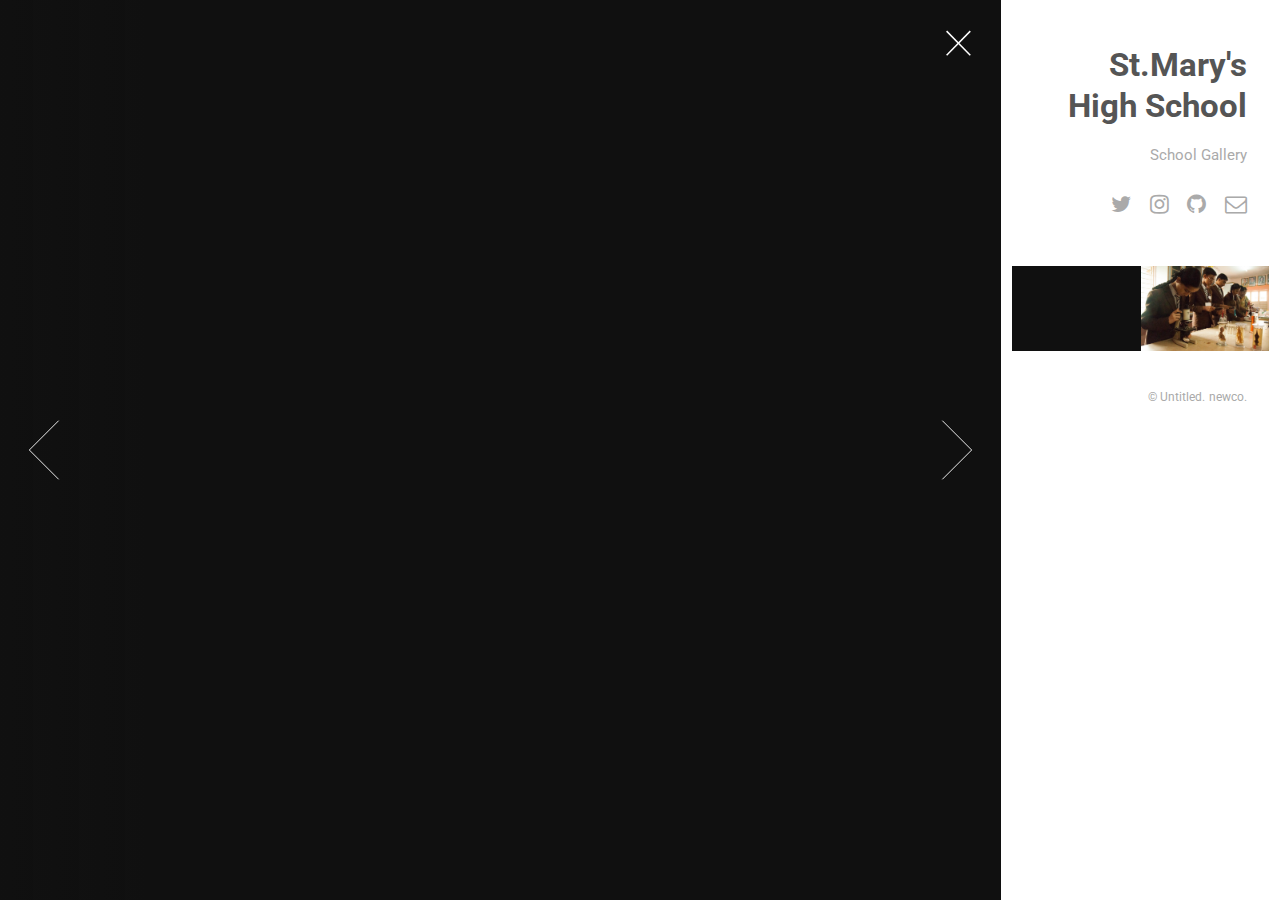
==== commit 96f00ef5: "commot photo 5" ====
--- a/index.html
+++ b/index.html
@@ -1,153 +1,115 @@
 <!DOCTYPE HTML>
 <!--
-	Multiverse by HTML5 UP
+	Lens by HTML5 UP
 	html5up.net | @ajlkn
 	Free for personal and commercial use under the CCA 3.0 license (html5up.net/license)
 -->
 <html>
 	<head>
-		<title>Multiverse by HTML5 UP</title>
+		<title>Lens</title>
 		<meta charset="utf-8" />
-		<meta name="viewport" content="width=device-width, initial-scale=1, user-scalable=no" />
+		<meta name="viewport" content="width=device-width, initial-scale=1" />
+		<!--[if lte IE 8]><script src="assets/js/ie/html5shiv.js"></script><![endif]-->
 		<link rel="stylesheet" href="assets/css/main.css" />
+		<!--[if lte IE 8]><link rel="stylesheet" href="assets/css/ie8.css" /><![endif]-->
+		<!--[if lte IE 9]><link rel="stylesheet" href="assets/css/ie9.css" /><![endif]-->
 		<noscript><link rel="stylesheet" href="assets/css/noscript.css" /></noscript>
 	</head>
-	<body class="is-preload">
+	<body class="is-loading-0 is-loading-1 is-loading-2">
 
-		<!-- Wrapper -->
-			<div id="wrapper">
+		<!-- Main -->
+			<div id="main">
 
 				<!-- Header -->
 					<header id="header">
-						<h1><a href="index.html"><strong>Multiverse</strong> by HTML5 UP</a></h1>
-						<nav>
-							<ul>
-								<li><a href="#footer" class="icon fa-info-circle">About</a></li>
-							</ul>
-						</nav>
+						<h1>St.Mary's High School</h1>
+						<p>School Gallery</p>
+						<ul class="icons">
+							<li><a href="#" class="icon fa-twitter"><span class="label">Twitter</span></a></li>
+							<li><a href="#" class="icon fa-instagram"><span class="label">Instagram</span></a></li>
+							<li><a href="#" class="icon fa-github"><span class="label">Github</span></a></li>
+							<li><a href="nirmalaeducationsociety@gmail.com" class="icon fa-envelope-o"><span class="label">Email</span></a></li>
+						</ul>
 					</header>
 
-				<!-- Main -->
-					<div id="main">
-						<article class="thumb">
-							<a href="images/fulls/01.jpg" class="image"><img src="images/thumbs/01.jpg" alt="" /></a>
-							<h2>Magna feugiat lorem</h2>
-							<p>Nunc blandit nisi ligula magna sodales lectus elementum non. Integer id venenatis velit.</p>
+				<!-- Thumbnail -->
+					<section id="thumbnails">
+						<article>
+							<a class="thumbnail" href="images/fulls/02.jpeg" data-position="left center"><img src="images/thumbs/02.jpeg" alt="" /></a>
+							<h2>Diam tempus accumsan</h2>
+							<p>Lorem ipsum dolor sit amet, consectetur adipiscing elit.</p>
 						</article>
-						<article class="thumb">
-							<a href="images/fulls/02.jpg" class="image"><img src="images/thumbs/02.jpg" alt="" /></a>
-							<h2>Nisl adipiscing</h2>
-							<p>Nunc blandit nisi ligula magna sodales lectus elementum non. Integer id venenatis velit.</p>
+						<article>
+							<a class="thumbnail" href="images/fulls/01.jpeg"><img src="images/thumbs/02.jpeg" alt="" /></a>
+							<h2>Vivamus convallis libero</h2>
+							<p>Sed velit lacus, laoreet at venenatis convallis in lorem tincidunt.</p>
 						</article>
-						<article class="thumb">
-							<a href="images/fulls/03.jpg" class="image"><img src="images/thumbs/03.jpg" alt="" /></a>
-							<h2>Tempus aliquam veroeros</h2>
-							<p>Nunc blandit nisi ligula magna sodales lectus elementum non. Integer id venenatis velit.</p>
+						<article>
+							<a class="thumbnail" href="images/fulls/03.jpeg" data-position="top center"><img src="images/thumbs/03.jpeg" alt="" /></a>
+							<h2>Nec accumsan enim felis</h2>
+							<p>Maecenas eleifend tellus ut turpis eleifend, vitae pretium faucibus.</p>
 						</article>
-						<article class="thumb">
-							<a href="images/fulls/04.jpg" class="image"><img src="images/thumbs/04.jpg" alt="" /></a>
-							<h2>Aliquam ipsum sed dolore</h2>
-							<p>Nunc blandit nisi ligula magna sodales lectus elementum non. Integer id venenatis velit.</p>
+						<article>
+							<a class="thumbnail" href="images/fulls/04.jpeg"><img src="images/thumbs/04.jpeg" alt="" /></a>
+							<h2>Donec maximus nisi eget</h2>
+							<p>Tristique in nulla vel congue. Sed sociis natoque parturient nascetur.</p>
 						</article>
-						<article class="thumb">
-							<a href="images/fulls/05.jpg" class="image"><img src="images/thumbs/05.jpg" alt="" /></a>
-							<h2>Cursis aliquam nisl</h2>
-							<p>Nunc blandit nisi ligula magna sodales lectus elementum non. Integer id venenatis velit.</p>
+						<article>
+							<a class="thumbnail" href="images/fulls/05.jpg" data-position="top center"><img src="images/thumbs/05.jpg" alt="" /></a>
+							<h2>Nullam vitae nunc vulputate</h2>
+							<p>In pellentesque cursus velit id posuere. Donec vehicula nulla.</p>
 						</article>
-						<article class="thumb">
-							<a href="images/fulls/06.jpg" class="image"><img src="images/thumbs/06.jpg" alt="" /></a>
-							<h2>Sed consequat phasellus</h2>
-							<p>Nunc blandit nisi ligula magna sodales lectus elementum non. Integer id venenatis velit.</p>
+						<article>
+							<a class="thumbnail" href="images/fulls/06.jpg"><img src="images/thumbs/06.jpg" alt="" /></a>
+							<h2>Phasellus magna faucibus</h2>
+							<p>Nulla dignissim libero maximus tellus varius dictum ut posuere magna.</p>
 						</article>
-						<article class="thumb">
-							<a href="images/fulls/07.jpg" class="image"><img src="images/thumbs/07.jpg" alt="" /></a>
-							<h2>Mauris id tellus arcu</h2>
-							<p>Nunc blandit nisi ligula magna sodales lectus elementum non. Integer id venenatis velit.</p>
+						<article>
+							<a class="thumbnail" href="images/fulls/07.jpg"><img src="images/thumbs/07.jpg" alt="" /></a>
+							<h2>Proin quis mauris</h2>
+							<p>Etiam ultricies, lorem quis efficitur porttitor, facilisis ante orci urna.</p>
 						</article>
-						<article class="thumb">
-							<a href="images/fulls/08.jpg" class="image"><img src="images/thumbs/08.jpg" alt="" /></a>
-							<h2>Nunc vehicula id nulla</h2>
-							<p>Nunc blandit nisi ligula magna sodales lectus elementum non. Integer id venenatis velit.</p>
+						<article>
+							<a class="thumbnail" href="images/fulls/08.jpg"><img src="images/thumbs/08.jpg" alt="" /></a>
+							<h2>Gravida quis varius enim</h2>
+							<p>Nunc egestas congue lorem. Nullam dictum placerat ex sapien tortor mattis.</p>
 						</article>
-						<article class="thumb">
-							<a href="images/fulls/09.jpg" class="image"><img src="images/thumbs/09.jpg" alt="" /></a>
-							<h2>Neque et faucibus viverra</h2>
-							<p>Nunc blandit nisi ligula magna sodales lectus elementum non. Integer id venenatis velit.</p>
+						<article>
+							<a class="thumbnail" href="images/fulls/09.jpg"><img src="images/thumbs/09.jpg" alt="" /></a>
+							<h2>Morbi eget vitae adipiscing</h2>
+							<p>In quis vulputate dui. Maecenas metus elit, dictum praesent lacinia lacus.</p>
 						</article>
-						<article class="thumb">
-							<a href="images/fulls/10.jpg" class="image"><img src="images/thumbs/10.jpg" alt="" /></a>
-							<h2>Mattis ante fermentum</h2>
-							<p>Nunc blandit nisi ligula magna sodales lectus elementum non. Integer id venenatis velit.</p>
+						<article>
+							<a class="thumbnail" href="images/fulls/10.jpg"><img src="images/thumbs/10.jpg" alt="" /></a>
+							<h2>Habitant tristique senectus</h2>
+							<p>Vestibulum ante ipsum primis in faucibus orci luctus ac tincidunt dolor.</p>
 						</article>
-						<article class="thumb">
-							<a href="images/fulls/11.jpg" class="image"><img src="images/thumbs/11.jpg" alt="" /></a>
-							<h2>Sed ac elementum arcu</h2>
-							<p>Nunc blandit nisi ligula magna sodales lectus elementum non. Integer id venenatis velit.</p>
+						<article>
+							<a class="thumbnail" href="images/fulls/11.jpg"><img src="images/thumbs/11.jpg" alt="" /></a>
+							<h2>Pharetra ex non faucibus</h2>
+							<p>Ut sed magna euismod leo laoreet congue. Fusce congue enim ultricies.</p>
 						</article>
-						<article class="thumb">
-							<a href="images/fulls/12.jpg" class="image"><img src="images/thumbs/12.jpg" alt="" /></a>
-							<h2>Vehicula id nulla dignissim</h2>
-							<p>Nunc blandit nisi ligula magna sodales lectus elementum non. Integer id venenatis velit.</p>
+						<article>
+							<a class="thumbnail" href="images/fulls/12.jpg"><img src="images/thumbs/12.jpg" alt="" /></a>
+							<h2>Mattis lorem sodales</h2>
+							<p>Feugiat auctor leo massa, nec vestibulum nisl erat faucibus, rutrum nulla.</p>
 						</article>
-					</div>
+					</section>
 
 				<!-- Footer -->
-					<footer id="footer" class="panel">
-						<div class="inner split">
-							<div>
-								<section>
-									<h2>Magna feugiat sed adipiscing</h2>
-									<p>Nulla consequat, ex ut suscipit rutrum, mi dolor tincidunt erat, et scelerisque turpis ipsum eget quis orci mattis aliquet. Maecenas fringilla et ante at lorem et ipsum. Dolor nulla eu bibendum sapien. Donec non pharetra dui. Nulla consequat, ex ut suscipit rutrum, mi dolor tincidunt erat, et scelerisque turpis ipsum.</p>
-								</section>
-								<section>
-									<h2>Follow me on ...</h2>
-									<ul class="icons">
-										<li><a href="#" class="icon fa-twitter"><span class="label">Twitter</span></a></li>
-										<li><a href="#" class="icon fa-facebook"><span class="label">Facebook</span></a></li>
-										<li><a href="#" class="icon fa-instagram"><span class="label">Instagram</span></a></li>
-										<li><a href="#" class="icon fa-github"><span class="label">GitHub</span></a></li>
-										<li><a href="#" class="icon fa-dribbble"><span class="label">Dribbble</span></a></li>
-										<li><a href="#" class="icon fa-linkedin"><span class="label">LinkedIn</span></a></li>
-									</ul>
-								</section>
-								<p class="copyright">
-									&copy; Unttled. Design: <a href="http://html5up.net">HTML5 UP</a>.
-								</p>
-							</div>
-							<div>
-								<section>
-									<h2>Get in touch</h2>
-									<form method="post" action="#">
-										<div class="fields">
-											<div class="field half">
-												<input type="text" name="name" id="name" placeholder="Name" />
-											</div>
-											<div class="field half">
-												<input type="text" name="email" id="email" placeholder="Email" />
-											</div>
-											<div class="field">
-												<textarea name="message" id="message" rows="4" placeholder="Message"></textarea>
-											</div>
-										</div>
-										<ul class="actions">
-											<li><input type="submit" value="Send" class="primary" /></li>
-											<li><input type="reset" value="Reset" /></li>
-										</ul>
-									</form>
-								</section>
-							</div>
-						</div>
+					<footer id="footer">
+						<ul class="copyright">
+							<li>&copy; Untitled.</li><li>newco.</li>
+						</ul>
 					</footer>
 
 			</div>
 
 		<!-- Scripts -->
 			<script src="assets/js/jquery.min.js"></script>
-			<script src="assets/js/jquery.poptrox.min.js"></script>
-			<script src="assets/js/browser.min.js"></script>
-			<script src="assets/js/breakpoints.min.js"></script>
-			<script src="assets/js/util.js"></script>
+			<script src="assets/js/skel.min.js"></script>
+			<!--[if lte IE 8]><script src="assets/js/ie/respond.min.js"></script><![endif]-->
 			<script src="assets/js/main.js"></script>
 
 	</body>
-</html>+</html>
--- a/assets/css/main.css
+++ b/assets/css/main.css
@@ -1,150 +1,69 @@
 @import url(font-awesome.min.css);
-@import url("https://fonts.googleapis.com/css?family=Source+Sans+Pro:300,300italic,400,400italic");
+@import url("https://fonts.googleapis.com/css?family=Roboto:400,700");
 
 /*
-	Multiverse by HTML5 UP
+	Lens by HTML5 UP
 	html5up.net | @ajlkn
 	Free for personal and commercial use under the CCA 3.0 license (html5up.net/license)
 */
 
-@-moz-keyframes spinner {
-	0% {
-		-moz-transform: rotate(0deg);
-		-webkit-transform: rotate(0deg);
-		-ms-transform: rotate(0deg);
-		transform: rotate(0deg);
-	}
-
-	100% {
-		-moz-transform: rotate(359deg);
-		-webkit-transform: rotate(359deg);
-		-ms-transform: rotate(359deg);
-		transform: rotate(359deg);
-	}
-}
-
-@-webkit-keyframes spinner {
-	0% {
-		-moz-transform: rotate(0deg);
-		-webkit-transform: rotate(0deg);
-		-ms-transform: rotate(0deg);
-		transform: rotate(0deg);
-	}
-
-	100% {
-		-moz-transform: rotate(359deg);
-		-webkit-transform: rotate(359deg);
-		-ms-transform: rotate(359deg);
-		transform: rotate(359deg);
-	}
-}
-
-@-ms-keyframes spinner {
-	0% {
-		-moz-transform: rotate(0deg);
-		-webkit-transform: rotate(0deg);
-		-ms-transform: rotate(0deg);
-		transform: rotate(0deg);
-	}
-
-	100% {
-		-moz-transform: rotate(359deg);
-		-webkit-transform: rotate(359deg);
-		-ms-transform: rotate(359deg);
-		transform: rotate(359deg);
-	}
-}
-
-@keyframes spinner {
-	0% {
-		-moz-transform: rotate(0deg);
-		-webkit-transform: rotate(0deg);
-		-ms-transform: rotate(0deg);
-		transform: rotate(0deg);
-	}
-
-	100% {
-		-moz-transform: rotate(359deg);
-		-webkit-transform: rotate(359deg);
-		-ms-transform: rotate(359deg);
-		transform: rotate(359deg);
-	}
-}
-
-html, body, div, span, applet, object,
-iframe, h1, h2, h3, h4, h5, h6, p, blockquote,
-pre, a, abbr, acronym, address, big, cite,
-code, del, dfn, em, img, ins, kbd, q, s, samp,
-small, strike, strong, sub, sup, tt, var, b,
-u, i, center, dl, dt, dd, ol, ul, li, fieldset,
-form, label, legend, table, caption, tbody,
-tfoot, thead, tr, th, td, article, aside,
-canvas, details, embed, figure, figcaption,
-footer, header, hgroup, menu, nav, output, ruby,
-section, summary, time, mark, audio, video {
-	margin: 0;
-	padding: 0;
-	border: 0;
-	font-size: 100%;
-	font: inherit;
-	vertical-align: baseline;}
-
-article, aside, details, figcaption, figure,
-footer, header, hgroup, menu, nav, section {
-	display: block;}
-
-body {
-	line-height: 1;
-}
-
-ol, ul {
-	list-style: none;
-}
-
-blockquote, q {
-	quotes: none;
-}
+/* Reset */
+
+	html, body, div, span, applet, object, iframe, h1, h2, h3, h4, h5, h6, p, blockquote, pre, a, abbr, acronym, address, big, cite, code, del, dfn, em, img, ins, kbd, q, s, samp, small, strike, strong, sub, sup, tt, var, b, u, i, center, dl, dt, dd, ol, ul, li, fieldset, form, label, legend, table, caption, tbody, tfoot, thead, tr, th, td, article, aside, canvas, details, embed, figure, figcaption, footer, header, hgroup, menu, nav, output, ruby, section, summary, time, mark, audio, video {
+		margin: 0;
+		padding: 0;
+		border: 0;
+		font-size: 100%;
+		font: inherit;
+		vertical-align: baseline;
+	}
+
+	article, aside, details, figcaption, figure, footer, header, hgroup, menu, nav, section {
+		display: block;
+	}
+
+	body {
+		line-height: 1;
+	}
+
+	ol, ul {
+		list-style: none;
+	}
+
+	blockquote, q {
+		quotes: none;
+	}
 
 	blockquote:before, blockquote:after, q:before, q:after {
 		content: '';
 		content: none;
 	}
 
-table {
-	border-collapse: collapse;
-	border-spacing: 0;
-}
-
-body {
-	-webkit-text-size-adjust: none;
-}
-
-mark {
-	background-color: transparent;
-	color: inherit;
-}
-
-input::-moz-focus-inner {
-	border: 0;
-	padding: 0;
-}
-
-input, select, textarea {
-	-moz-appearance: none;
-	-webkit-appearance: none;
-	-ms-appearance: none;
-	appearance: none;
-}
+	table {
+		border-collapse: collapse;
+		border-spacing: 0;
+	}
+
+	body {
+		-webkit-text-size-adjust: none;
+	}
+
+/* Box Model */
+
+	*, *:before, *:after {
+		-moz-box-sizing: border-box;
+		-webkit-box-sizing: border-box;
+		box-sizing: border-box;
+	}
 
 /* Basic */
 
-	@-ms-viewport {
-		width: device-width;
-	}
-
-	body {
-		-ms-overflow-style: scrollbar;
-	}
+	/*
+		@-ms-viewport {
+			width: device-width;
+		}
+
+	*/
 
 	@media screen and (max-width: 480px) {
 
@@ -154,77 +73,75 @@
 
 	}
 
+	body.is-loading-0 *, body.is-loading-0 *:before, body.is-loading-0 *:after {
+		-moz-animation: none !important;
+		-webkit-animation: none !important;
+		-ms-animation: none !important;
+		animation: none !important;
+		-moz-transition: none !important;
+		-webkit-transition: none !important;
+		-ms-transition: none !important;
+		transition: none !important;
+	}
+
+	html, body {
+		background-color: #101010;
+		overflow: hidden;
+	}
+
+/* Type */
+
 	html {
-		box-sizing: border-box;
-	}
-
-	*, *:before, *:after {
-		box-sizing: inherit;
-	}
+		font-size: 16pt;
+	}
+
+		@media screen and (max-width: 1680px) {
+
+			html {
+				font-size: 12pt;
+			}
+
+		}
+
+		@media screen and (max-width: 1280px) {
+
+			html {
+				font-size: 11pt;
+			}
+
+		}
 
 	body {
-		background: #242629;
-	}
-
-		body.is-preload *, body.is-preload *:before, body.is-preload *:after {
-			-moz-animation: none !important;
-			-webkit-animation: none !important;
-			-ms-animation: none !important;
-			animation: none !important;
-			-moz-transition: none !important;
-			-webkit-transition: none !important;
-			-ms-transition: none !important;
-			transition: none !important;
-		}
-
-		body.is-resizing *, body.is-resizing *:before, body.is-resizing *:after {
-			-moz-animation: none !important;
-			-webkit-animation: none !important;
-			-ms-animation: none !important;
-			animation: none !important;
-			-moz-transition: none !important;
-			-webkit-transition: none !important;
-			-ms-transition: none !important;
-			transition: none !important;
-		}
-
-/* Type */
+		background-color: #fff;
+		color: #aaa;
+	}
 
 	body, input, select, textarea {
-		color: #a0a0a1;
-		font-family: "Source Sans Pro", Helvetica, sans-serif;
-		font-size: 15pt;
-		font-weight: 300;
-		letter-spacing: 0.025em;
+		font-family: "Roboto", Helvetica, sans-serif;
+		font-weight: 400;
 		line-height: 1.65;
-	}
-
-		@media screen and (max-width: 1680px) {
-
-			body, input, select, textarea {
-				font-size: 11pt;
-			}
-
-		}
+		font-size: 1em;
+		color: #aaa;
+	}
 
 	a {
-		-moz-transition: color 0.2s ease-in-out, border-bottom-color 0.2s ease-in-out;
-		-webkit-transition: color 0.2s ease-in-out, border-bottom-color 0.2s ease-in-out;
-		-ms-transition: color 0.2s ease-in-out, border-bottom-color 0.2s ease-in-out;
-		transition: color 0.2s ease-in-out, border-bottom-color 0.2s ease-in-out;
+		-moz-transition: color 0.25s ease, border-bottom-color 0.25s ease;
+		-webkit-transition: color 0.25s ease, border-bottom-color 0.25s ease;
+		-ms-transition: color 0.25s ease, border-bottom-color 0.25s ease;
+		transition: color 0.25s ease, border-bottom-color 0.25s ease;
 		border-bottom: dotted 1px;
-		color: #34a58e;
+		color: inherit;
 		text-decoration: none;
 	}
 
 		a:hover {
 			border-bottom-color: transparent;
-			color: #34a58e !important;
+			color: #00D3B7;
 		}
 
 	strong, b {
-		color: #ffffff;
-		font-weight: 300;
+		font-weight: 400;
+		color: #555;
 	}
 
 	em, i {
@@ -232,16 +149,14 @@
 	}
 
 	p {
-		margin: 0 0 2em 0;
+		margin: 0 0 1.25em 0;
 	}
 
 	h1, h2, h3, h4, h5, h6 {
-		color: #ffffff;
-		font-weight: 300;
-		letter-spacing: 0.1em;
-		line-height: 1.5;
-		margin: 0 0 1em 0;
-		text-transform: uppercase;
+		font-weight: 400;
+		line-height: 1.25;
+		margin: 0 0 0.5em 0;
+		color: #555;
 	}
 
 		h1 a, h2 a, h3 a, h4 a, h5 a, h6 a {
@@ -249,52 +164,24 @@
 			text-decoration: none;
 		}
 
-	h1 {
-		font-size: 2em;
-	}
-
 	h2 {
 		font-size: 1.25em;
 	}
 
 	h3 {
-		font-size: 1.1em;
+		font-size: 1em;
 	}
 
 	h4 {
-		font-size: 1em;
+		font-size: 0.9em;
 	}
 
 	h5 {
-		font-size: 0.9em;
+		font-size: 0.8em;
 	}
 
 	h6 {
 		font-size: 0.7em;
-	}
-
-	@media screen and (max-width: 736px) {
-
-		h2 {
-			font-size: 1em;
-		}
-
-		h3 {
-			font-size: 0.9em;
-		}
-
-		h4 {
-			font-size: 0.8em;
-		}
-
-		h5 {
-			font-size: 0.7em;
-		}
-
-		h6 {
-			font-size: 0.7em;
-		}
-
 	}
 
 	sub {
@@ -310,43 +197,43 @@
 	}
 
 	blockquote {
-		border-left: 4px #36383c;
+		border-left: solid 4px #ccc;
 		font-style: italic;
-		margin: 0 0 2em 0;
-		padding: 0.5em 0 0.5em 2em;
+		margin: 0 0 1.25em 0;
+		padding: 0.3125em 0 0.3125em 1.25em;
 	}
 
 	code {
-		background: #34363b;
-		border: solid 1px #36383c;
+		border-radius: 4px;
+		border: solid 1px;
 		font-family: "Courier New", monospace;
 		font-size: 0.9em;
 		margin: 0 0.25em;
 		padding: 0.25em 0.65em;
+		border-color: #ccc;
 	}
 
 	pre {
 		-webkit-overflow-scrolling: touch;
 		font-family: "Courier New", monospace;
 		font-size: 0.9em;
-		margin: 0 0 2em 0;
+		margin: 0 0 1.25em 0;
 	}
 
 		pre code {
 			display: block;
-			line-height: 1.75;
 			padding: 1em 1.5em;
 			overflow-x: auto;
 		}
 
 	hr {
 		border: 0;
-		border-bottom: solid 1px #36383c;
-		margin: 2em 0;
+		border-bottom: solid 1px #ccc;
+		margin: 1.25em 0;
 	}
 
 		hr.major {
-			margin: 3em 0;
+			margin: 1.875em 0;
 		}
 
 	.align-left {
@@ -372,26 +259,20 @@
 		-webkit-appearance: none;
 		-ms-appearance: none;
 		appearance: none;
-		-moz-transition: background-color 0.2s ease-in-out, box-shadow 0.2s ease-in-out, color 0.2s ease-in-out;
-		-webkit-transition: background-color 0.2s ease-in-out, box-shadow 0.2s ease-in-out, color 0.2s ease-in-out;
-		-ms-transition: background-color 0.2s ease-in-out, box-shadow 0.2s ease-in-out, color 0.2s ease-in-out;
-		transition: background-color 0.2s ease-in-out, box-shadow 0.2s ease-in-out, color 0.2s ease-in-out;
+		-moz-transition: background-color 0.25s ease-in-out, border-color 0.25s ease-in-out, color 0.25s ease-in-out;
+		-webkit-transition: background-color 0.25s ease-in-out, border-color 0.25s ease-in-out, color 0.25s ease-in-out;
+		-ms-transition: background-color 0.25s ease-in-out, border-color 0.25s ease-in-out, color 0.25s ease-in-out;
+		transition: background-color 0.25s ease-in-out, border-color 0.25s ease-in-out, color 0.25s ease-in-out;
 		background-color: transparent;
-		border: 0;
-		border-radius: 0;
-		box-shadow: inset 0 0 0 2px #36383c;
-		color: #ffffff !important;
+		border-radius: 4px;
+		border: solid 1px #ccc;
+		color: #555;
 		cursor: pointer;
 		display: inline-block;
-		font-size: 0.9em;
-		font-weight: 300;
-		height: 3.0555555556em;
-		letter-spacing: 0.1em;
-		line-height: 3.0555555556em;
-		padding: 0 2.5em;
+		line-height: 1;
+		padding: 0.75em 1.5em;
 		text-align: center;
 		text-decoration: none;
-		text-transform: uppercase;
 		white-space: nowrap;
 	}
 
@@ -400,8 +281,8 @@
 		input[type="button"]:hover,
 		button:hover,
 		.button:hover {
-			box-shadow: inset 0 0 0 2px #34a58e;
-			color: #34a58e !important;
+			border-color: #00D3B7;
+			color: #00D3B7;
 		}
 
 			input[type="submit"]:hover:active,
@@ -409,8 +290,7 @@
 			input[type="button"]:hover:active,
 			button:hover:active,
 			.button:hover:active {
-				background-color: rgba(52, 165, 142, 0.15);
-				color: #34a58e !important;
+				background-color: rgba(0, 211, 183, 0.15);
 			}
 
 		input[type="submit"].icon,
@@ -434,6 +314,8 @@
 		input[type="button"].fit,
 		button.fit,
 		.button.fit {
+			display: block;
+			margin: 0 0 0.625em 0;
 			width: 100%;
 		}
 
@@ -445,39 +327,13 @@
 			font-size: 0.8em;
 		}
 
-		input[type="submit"].large,
-		input[type="reset"].large,
-		input[type="button"].large,
-		button.large,
-		.button.large {
+		input[type="submit"].big,
+		input[type="reset"].big,
+		input[type="button"].big,
+		button.big,
+		.button.big {
 			font-size: 1.35em;
 		}
-
-		input[type="submit"].primary,
-		input[type="reset"].primary,
-		input[type="button"].primary,
-		button.primary,
-		.button.primary {
-			background-color: #34a58e;
-			box-shadow: none;
-		}
-
-			input[type="submit"].primary:hover,
-			input[type="reset"].primary:hover,
-			input[type="button"].primary:hover,
-			button.primary:hover,
-			.button.primary:hover {
-				background-color: #47c5ab;
-				color: #ffffff !important;
-			}
-
-				input[type="submit"].primary:hover:active,
-				input[type="reset"].primary:hover:active,
-				input[type="button"].primary:hover:active,
-				button.primary:hover:active,
-				.button.primary:hover:active {
-					background-color: #287e6d;
-				}
 
 		input[type="submit"].disabled, input[type="submit"]:disabled,
 		input[type="reset"].disabled,
@@ -488,111 +344,43 @@
 		button:disabled,
 		.button.disabled,
 		.button:disabled {
+			-moz-pointer-events: none;
+			-webkit-pointer-events: none;
+			-ms-pointer-events: none;
 			pointer-events: none;
-			opacity: 0.35;
+			opacity: 0.25;
 		}
 
 /* Form */
 
 	form {
-		margin: 0 0 2em 0;
-	}
-
-		form > :last-child {
-			margin-bottom: 0;
-		}
-
-		form > .fields {
-			display: -moz-flex;
-			display: -webkit-flex;
-			display: -ms-flex;
-			display: flex;
-			-moz-flex-wrap: wrap;
-			-webkit-flex-wrap: wrap;
-			-ms-flex-wrap: wrap;
-			flex-wrap: wrap;
-			width: calc(100% + 3em);
-			margin: -1.5em 0 2em -1.5em;
-		}
-
-			form > .fields > .field {
-				-moz-flex-grow: 0;
-				-webkit-flex-grow: 0;
-				-ms-flex-grow: 0;
-				flex-grow: 0;
-				-moz-flex-shrink: 0;
-				-webkit-flex-shrink: 0;
-				-ms-flex-shrink: 0;
-				flex-shrink: 0;
-				padding: 1.5em 0 0 1.5em;
-				width: calc(100% - 1.5em);
-			}
-
-				form > .fields > .field.half {
-					width: calc(50% - 0.75em);
-				}
-
-				form > .fields > .field.third {
-					width: calc(100%/3 - 0.5em);
-				}
-
-				form > .fields > .field.quarter {
-					width: calc(25% - 0.375em);
-				}
-
-		@media screen and (max-width: 736px) {
-
-			form > .fields {
-				width: calc(100% + 3em);
-				margin: -1.5em 0 2em -1.5em;
-			}
-
-				form > .fields > .field {
-					padding: 1.5em 0 0 1.5em;
-					width: calc(100% - 1.5em);
-				}
-
-					form > .fields > .field.half {
-						width: calc(100% - 1.5em);
-					}
-
-					form > .fields > .field.third {
-						width: calc(100% - 1.5em);
-					}
-
-					form > .fields > .field.quarter {
-						width: calc(100% - 1.5em);
-					}
-
-		}
+		margin: 0 0 1.25em 0;
+	}
 
 	label {
-		color: #ffffff;
+		color: #555;
 		display: block;
 		font-size: 0.9em;
-		font-weight: 300;
-		margin: 0 0 1em 0;
+		font-weight: 400;
+		margin: 0 0 0.625em 0;
 	}
 
 	input[type="text"],
 	input[type="password"],
 	input[type="email"],
-	input[type="tel"],
-	input[type="search"],
-	input[type="url"],
 	select,
 	textarea {
 		-moz-appearance: none;
 		-webkit-appearance: none;
 		-ms-appearance: none;
 		appearance: none;
-		background: #34363b;
-		border: 0;
-		border-radius: 0;
-		color: #a0a0a1;
+		background-color: transparent;
+		border-radius: 4px;
+		border: solid 1px #ccc;
+		color: inherit;
 		display: block;
 		outline: 0;
-		padding: 0 1em;
+		padding: 0 0.75em;
 		text-decoration: none;
 		width: 100%;
 	}
@@ -600,9 +388,6 @@
 		input[type="text"]:invalid,
 		input[type="password"]:invalid,
 		input[type="email"]:invalid,
-		input[type="tel"]:invalid,
-		input[type="search"]:invalid,
-		input[type="url"]:invalid,
 		select:invalid,
 		textarea:invalid {
 			box-shadow: none;
@@ -611,43 +396,47 @@
 		input[type="text"]:focus,
 		input[type="password"]:focus,
 		input[type="email"]:focus,
-		input[type="tel"]:focus,
-		input[type="search"]:focus,
-		input[type="url"]:focus,
 		select:focus,
 		textarea:focus {
-			box-shadow: inset 0 0 0 2px #34a58e;
-		}
-
-	select {
-		background-image: url("data:image/svg+xml;charset=utf8,%3Csvg xmlns='http://www.w3.org/2000/svg' width='40' height='40' preserveAspectRatio='none' viewBox='0 0 40 40'%3E%3Cpath d='M9.4,12.3l10.4,10.4l10.4-10.4c0.2-0.2,0.5-0.4,0.9-0.4c0.3,0,0.6,0.1,0.9,0.4l3.3,3.3c0.2,0.2,0.4,0.5,0.4,0.9 c0,0.4-0.1,0.6-0.4,0.9L20.7,31.9c-0.2,0.2-0.5,0.4-0.9,0.4c-0.3,0-0.6-0.1-0.9-0.4L4.3,17.3c-0.2-0.2-0.4-0.5-0.4-0.9 c0-0.4,0.1-0.6,0.4-0.9l3.3-3.3c0.2-0.2,0.5-0.4,0.9-0.4S9.1,12.1,9.4,12.3z' fill='%2336383c' /%3E%3C/svg%3E");
-		background-size: 1.25rem;
-		background-repeat: no-repeat;
-		background-position: calc(100% - 1rem) center;
-		height: 2.75em;
-		padding-right: 2.75em;
-		text-overflow: ellipsis;
-	}
-
-		select option {
-			color: #ffffff;
-			background: #242629;
-		}
-
-		select:focus::-ms-value {
-			background-color: transparent;
-		}
-
-		select::-ms-expand {
+			border-color: #00D3B7;
+		}
+
+	.select-wrapper {
+		text-decoration: none;
+		display: block;
+		position: relative;
+	}
+
+		.select-wrapper:before {
+			-moz-osx-font-smoothing: grayscale;
+			-webkit-font-smoothing: antialiased;
+			font-family: FontAwesome;
+			font-style: normal;
+			font-weight: normal;
+			text-transform: none !important;
+		}
+
+		.select-wrapper:before {
+			color: #ccc;
+			content: '\f107';
+			display: block;
+			height: 2.75em;
+			line-height: 2.75em;
+			pointer-events: none;
+			position: absolute;
+			right: 0;
+			text-align: center;
+			top: 0;
+			width: 2.75em;
+		}
+
+		.select-wrapper select::-ms-expand {
 			display: none;
 		}
 
 	input[type="text"],
 	input[type="password"],
 	input[type="email"],
-	input[type="tel"],
-	input[type="search"],
-	input[type="url"],
 	select {
 		height: 2.75em;
 	}
@@ -673,11 +462,12 @@
 		input[type="checkbox"] + label,
 		input[type="radio"] + label {
 			text-decoration: none;
-			color: #a0a0a1;
+			color: #aaa;
 			cursor: pointer;
 			display: inline-block;
 			font-size: 1em;
-			font-weight: 300;
+			font-weight: 400;
+			margin: 0;
 			padding-left: 2.4em;
 			padding-right: 0.75em;
 			position: relative;
@@ -695,7 +485,9 @@
 
 			input[type="checkbox"] + label:before,
 			input[type="radio"] + label:before {
-				background: #34363b;
+				background: transparent;
+				border-radius: 4px;
+				border: solid 1px #ccc;
 				content: '';
 				display: inline-block;
 				height: 1.65em;
@@ -709,39 +501,52 @@
 
 		input[type="checkbox"]:checked + label:before,
 		input[type="radio"]:checked + label:before {
-			background: #34a58e;
-			border-color: #34a58e;
-			color: #ffffff;
+			background-color: #555;
+			border-color: #555;
+			color: #fff;
 			content: '\f00c';
 		}
 
 		input[type="checkbox"]:focus + label:before,
 		input[type="radio"]:focus + label:before {
-			box-shadow: 0 0 0 2px #34a58e;
-		}
+			border-color: #00D3B7;
+		}
+
+	input[type="checkbox"] + label:before {
+		border-radius: 4px;
+	}
 
 	input[type="radio"] + label:before {
 		border-radius: 100%;
 	}
 
 	::-webkit-input-placeholder {
-		color: #707071 !important;
 		opacity: 1.0;
+		color: #ccc !important;
 	}
 
 	:-moz-placeholder {
-		color: #707071 !important;
 		opacity: 1.0;
+		color: #ccc !important;
 	}
 
 	::-moz-placeholder {
-		color: #707071 !important;
 		opacity: 1.0;
+		color: #ccc !important;
 	}
 
 	:-ms-input-placeholder {
-		color: #707071 !important;
 		opacity: 1.0;
+		color: #ccc !important;
+	}
+
+	.formerize-placeholder {
+		opacity: 1.0;
+		color: #ccc !important;
+	}
+
+	.field {
+		margin: 0 0 1.25em 0;
 	}
 
 /* Icon */
@@ -769,7 +574,7 @@
 
 	ol {
 		list-style: decimal;
-		margin: 0 0 2em 0;
+		margin: 0 0 1.25em 0;
 		padding-left: 1.25em;
 	}
 
@@ -779,7 +584,7 @@
 
 	ul {
 		list-style: disc;
-		margin: 0 0 2em 0;
+		margin: 0 0 1.25em 0;
 		padding-left: 1em;
 	}
 
@@ -793,7 +598,7 @@
 		}
 
 			ul.alt li {
-				border-top: solid 1px #36383c;
+				border-top: solid 1px #ccc;
 				padding: 0.5em 0;
 			}
 
@@ -802,775 +607,243 @@
 					padding-top: 0;
 				}
 
+		ul.icons {
+			cursor: default;
+			list-style: none;
+			padding-left: 0;
+		}
+
+			ul.icons li {
+				display: inline-block;
+				padding: 0 1em 0 0;
+			}
+
+				ul.icons li:last-child {
+					padding-right: 0;
+				}
+
+				ul.icons li .icon:before {
+					font-size: 1.5rem;
+				}
+
+		ul.actions {
+			cursor: default;
+			list-style: none;
+			padding-left: 0;
+		}
+
+			ul.actions li {
+				display: inline-block;
+				padding: 0 0.625em 0 0;
+				vertical-align: middle;
+			}
+
+				ul.actions li:last-child {
+					padding-right: 0;
+				}
+
+			ul.actions.small li {
+				padding: 0 0.3125em 0 0;
+			}
+
+			ul.actions.vertical li {
+				display: block;
+				padding: 0.625em 0 0 0;
+			}
+
+				ul.actions.vertical li:first-child {
+					padding-top: 0;
+				}
+
+				ul.actions.vertical li > * {
+					margin-bottom: 0;
+				}
+
+			ul.actions.vertical.small li {
+				padding: 0.3125em 0 0 0;
+			}
+
+				ul.actions.vertical.small li:first-child {
+					padding-top: 0;
+				}
+
+			ul.actions.fit {
+				display: table;
+				margin-left: -0.625em;
+				padding: 0;
+				table-layout: fixed;
+				width: calc(100% + 0.625em);
+			}
+
+				ul.actions.fit li {
+					display: table-cell;
+					padding: 0 0 0 0.625em;
+				}
+
+					ul.actions.fit li > * {
+						margin-bottom: 0;
+					}
+
+				ul.actions.fit.small {
+					margin-left: -0.3125em;
+					width: calc(100% + 0.3125em);
+				}
+
+					ul.actions.fit.small li {
+						padding: 0 0 0 0.3125em;
+					}
+
 	dl {
-		margin: 0 0 2em 0;
+		margin: 0 0 1.25em 0;
 	}
 
 		dl dt {
 			display: block;
-			font-weight: 300;
-			margin: 0 0 1em 0;
+			font-weight: 400;
+			margin: 0 0 0.625em 0;
 		}
 
 		dl dd {
-			margin-left: 2em;
-		}
-
-/* Actions */
-
-	ul.actions {
-		display: -moz-flex;
-		display: -webkit-flex;
-		display: -ms-flex;
-		display: flex;
-		cursor: default;
-		list-style: none;
-		margin-left: -1em;
-		padding-left: 0;
-	}
-
-		ul.actions li {
-			padding: 0 0 0 1em;
-			vertical-align: middle;
-		}
-
-		ul.actions.special {
-			-moz-justify-content: center;
-			-webkit-justify-content: center;
-			-ms-justify-content: center;
-			justify-content: center;
-			width: 100%;
-			margin-left: 0;
-		}
-
-			ul.actions.special li:first-child {
-				padding-left: 0;
-			}
-
-		ul.actions.stacked {
-			-moz-flex-direction: column;
-			-webkit-flex-direction: column;
-			-ms-flex-direction: column;
-			flex-direction: column;
-			margin-left: 0;
-		}
-
-			ul.actions.stacked li {
-				padding: 1.3em 0 0 0;
-			}
-
-				ul.actions.stacked li:first-child {
-					padding-top: 0;
-				}
-
-		ul.actions.fit {
-			width: calc(100% + 1em);
-		}
-
-			ul.actions.fit li {
-				-moz-flex-grow: 1;
-				-webkit-flex-grow: 1;
-				-ms-flex-grow: 1;
-				flex-grow: 1;
-				-moz-flex-shrink: 1;
-				-webkit-flex-shrink: 1;
-				-ms-flex-shrink: 1;
-				flex-shrink: 1;
-				width: 100%;
-			}
-
-				ul.actions.fit li > * {
-					width: 100%;
-				}
-
-			ul.actions.fit.stacked {
-				width: 100%;
-			}
-
-		@media screen and (max-width: 480px) {
-
-			ul.actions:not(.fixed) {
-				-moz-flex-direction: column;
-				-webkit-flex-direction: column;
-				-ms-flex-direction: column;
-				flex-direction: column;
-				margin-left: 0;
-				width: 100% !important;
-			}
-
-				ul.actions:not(.fixed) li {
-					-moz-flex-grow: 1;
-					-webkit-flex-grow: 1;
-					-ms-flex-grow: 1;
-					flex-grow: 1;
-					-moz-flex-shrink: 1;
-					-webkit-flex-shrink: 1;
-					-ms-flex-shrink: 1;
-					flex-shrink: 1;
-					padding: 1em 0 0 0;
-					text-align: center;
-					width: 100%;
-				}
-
-					ul.actions:not(.fixed) li > * {
-						width: 100%;
-					}
-
-					ul.actions:not(.fixed) li:first-child {
-						padding-top: 0;
-					}
-
-					ul.actions:not(.fixed) li input[type="submit"],
-					ul.actions:not(.fixed) li input[type="reset"],
-					ul.actions:not(.fixed) li input[type="button"],
-					ul.actions:not(.fixed) li button,
-					ul.actions:not(.fixed) li .button {
-						width: 100%;
-					}
-
-						ul.actions:not(.fixed) li input[type="submit"].icon:before,
-						ul.actions:not(.fixed) li input[type="reset"].icon:before,
-						ul.actions:not(.fixed) li input[type="button"].icon:before,
-						ul.actions:not(.fixed) li button.icon:before,
-						ul.actions:not(.fixed) li .button.icon:before {
-							margin-left: -0.5rem;
-						}
-
-		}
-
-/* Icons */
-
-	ul.icons {
-		cursor: default;
-		list-style: none;
-		padding-left: 0;
-	}
-
-		ul.icons li {
-			display: inline-block;
-			padding: 0 1em 0 0;
-		}
-
-			ul.icons li:last-child {
-				padding-right: 0;
-			}
-
-			ul.icons li .icon {
-				color: #505051;
-			}
-
-				ul.icons li .icon:before {
-					font-size: 1.5em;
-				}
-
-/* Table */
-
-	.table-wrapper {
+			margin-left: 1.25em;
+		}
+
+/* Main */
+
+	#main {
+		-moz-transition: opacity 0.75s ease, right 0.75s ease, left 0.75s ease, visibility 0.75s;
+		-webkit-transition: opacity 0.75s ease, right 0.75s ease, left 0.75s ease, visibility 0.75s;
+		-ms-transition: opacity 0.75s ease, right 0.75s ease, left 0.75s ease, visibility 0.75s;
+		transition: opacity 0.75s ease, right 0.75s ease, left 0.75s ease, visibility 0.75s;
 		-webkit-overflow-scrolling: touch;
-		overflow-x: auto;
-	}
-
-	table {
-		margin: 0 0 2em 0;
-		width: 100%;
-	}
-
-		table tbody tr {
-			border: solid 1px #36383c;
-			border-left: 0;
-			border-right: 0;
-		}
-
-			table tbody tr:nth-child(2n + 1) {
-				background-color: #34363b;
-			}
-
-		table td {
-			padding: 0.75em 0.75em;
-		}
-
-		table th {
-			color: #ffffff;
-			font-size: 0.9em;
-			font-weight: 300;
-			padding: 0 0.75em 0.75em 0.75em;
-			text-align: left;
-		}
-
-		table thead {
-			border-bottom: solid 2px #36383c;
-		}
-
-		table tfoot {
-			border-top: solid 2px #36383c;
-		}
-
-		table.alt {
-			border-collapse: separate;
-		}
-
-			table.alt tbody tr td {
-				border: solid 1px #36383c;
-				border-left-width: 0;
-				border-top-width: 0;
-			}
-
-				table.alt tbody tr td:first-child {
-					border-left-width: 1px;
-				}
-
-			table.alt tbody tr:first-child td {
-				border-top-width: 1px;
-			}
-
-			table.alt thead {
-				border-bottom: 0;
-			}
-
-			table.alt tfoot {
-				border-top: 0;
-			}
-
-/* Panel */
-
-	.panel {
-		padding: 4em 4em 2em 4em ;
-		-moz-transform: translateY(100vh);
-		-webkit-transform: translateY(100vh);
-		-ms-transform: translateY(100vh);
-		transform: translateY(100vh);
-		-moz-transition: -moz-transform 0.5s ease;
-		-webkit-transition: -webkit-transform 0.5s ease;
-		-ms-transition: -ms-transform 0.5s ease;
-		transition: transform 0.5s ease;
-		-webkit-overflow-scrolling: touch;
-		background: rgba(36, 38, 41, 0.975);
-		bottom: 4em;
-		left: 0;
-		max-height: calc(80vh - 4em);
+		position: fixed;
+		top: 0;
+		width: 22.5em;
+		height: 100%;
+		background: #fff;
+		outline: 0;
+		overflow-x: hidden;
 		overflow-y: auto;
-		position: fixed;
-		width: 100%;
-		z-index: 10001;
-	}
-
-		.panel.active {
-			-moz-transform: translateY(1px);
-			-webkit-transform: translateY(1px);
-			-ms-transform: translateY(1px);
-			transform: translateY(1px);
-		}
-
-		.panel > .inner {
-			margin: 0 auto;
-			max-width: 100%;
-			width: 75em;
-		}
-
-			.panel > .inner.split {
-				display: -moz-flex;
-				display: -webkit-flex;
-				display: -ms-flex;
-				display: flex;
-			}
-
-				.panel > .inner.split > div {
-					margin-left: 4em;
-					width: 50%;
-				}
-
-				.panel > .inner.split > :first-child {
-					margin-left: 0;
-				}
-
-		.panel > .closer {
-			-moz-transition: opacity 0.2s ease-in-out;
-			-webkit-transition: opacity 0.2s ease-in-out;
-			-ms-transition: opacity 0.2s ease-in-out;
-			transition: opacity 0.2s ease-in-out;
-			background-image: url("images/close.svg");
-			background-position: center;
-			background-repeat: no-repeat;
-			background-size: 3em;
-			cursor: pointer;
-			height: 5em;
-			opacity: 0.25;
-			position: absolute;
-			right: 0;
-			top: 0;
-			width: 5em;
-			z-index: 2;
-		}
-
-			.panel > .closer:hover {
-				opacity: 1.0;
-			}
-
-		@media screen and (max-width: 1280px) {
-
-			.panel {
-				padding: 3em 3em 1em 3em ;
-			}
-
-				.panel > .inner.split > div {
-					margin-left: 3em;
-				}
-
-				.panel > .closer {
-					background-size: 2.5em;
-					background-position: 75% 25%;
-				}
-
-		}
-
-		@media screen and (max-width: 980px) {
-
-			.panel > .inner.split {
-				-moz-flex-direction: column;
-				-webkit-flex-direction: column;
-				-ms-flex-direction: column;
-				flex-direction: column;
-			}
-
-				.panel > .inner.split > div {
-					margin-left: 0;
-					width: 100%;
-				}
-
-		}
-
-		@media screen and (max-width: 736px) {
-
-			.panel {
-				-moz-transform: translateY(-100vh);
-				-webkit-transform: translateY(-100vh);
-				-ms-transform: translateY(-100vh);
-				transform: translateY(-100vh);
-				padding: 4em 2em 2em 2em ;
-				bottom: auto;
-				top: calc(4em - 1px);
-			}
-
-				.panel.active {
-					-moz-transform: translateY(0);
-					-webkit-transform: translateY(0);
-					-ms-transform: translateY(0);
-					transform: translateY(0);
-				}
-
-		}
-
-/* Poptrox Popup */
-
-	.poptrox-overlay {
-		-webkit-tap-highlight-color: rgba(255, 255, 255, 0);
-	}
-
-	.poptrox-popup {
-		background: rgba(31, 34, 36, 0.925);
-		box-shadow: 0 1em 3em 0.5em rgba(0, 0, 0, 0.25);
-		cursor: default;
-	}
-
-		.poptrox-popup:before {
-			-moz-transition: opacity 0.2s ease-in-out;
-			-webkit-transition: opacity 0.2s ease-in-out;
-			-ms-transition: opacity 0.2s ease-in-out;
-			transition: opacity 0.2s ease-in-out;
-			background-image: -moz-linear-gradient(to left, rgba(31,34,36,0.35), rgba(31,34,36,0) 10em, rgba(31,34,36,0)), -moz-linear-gradient(to right, rgba(31,34,36,0.35), rgba(31,34,36,0) 10em, rgba(31,34,36,0));
-			background-image: -webkit-linear-gradient(to left, rgba(31,34,36,0.35), rgba(31,34,36,0) 10em, rgba(31,34,36,0)), -webkit-linear-gradient(to right, rgba(31,34,36,0.35), rgba(31,34,36,0) 10em, rgba(31,34,36,0));
-			background-image: -ms-linear-gradient(to left, rgba(31,34,36,0.35), rgba(31,34,36,0) 10em, rgba(31,34,36,0)), -ms-linear-gradient(to right, rgba(31,34,36,0.35), rgba(31,34,36,0) 10em, rgba(31,34,36,0));
-			background-image: linear-gradient(to left, rgba(31,34,36,0.35), rgba(31,34,36,0) 10em, rgba(31,34,36,0)), linear-gradient(to right, rgba(31,34,36,0.35), rgba(31,34,36,0) 10em, rgba(31,34,36,0));
-			content: '';
-			display: block;
-			height: 100%;
-			left: 0;
+		text-align: right;
+		visibility: visible;
+		z-index: 10000;
+		right: 0;
+	}
+
+		#main .toggle {
+			-webkit-tap-highlight-color: transparent;
 			position: absolute;
 			top: 0;
-			width: 100%;
+			width: 4em;
+			height: 4em;
+			background-image: url("images/close-small-alt.svg");
+			background-repeat: no-repeat;
+			background-size: 32px 32px;
+			cursor: pointer;
+			display: none;
 			z-index: 1;
-			opacity: 1;
-		}
-
-		.poptrox-popup .closer {
-			-moz-transition: opacity 0.2s ease-in-out;
-			-webkit-transition: opacity 0.2s ease-in-out;
-			-ms-transition: opacity 0.2s ease-in-out;
-			transition: opacity 0.2s ease-in-out;
-			background-image: url("images/close.svg");
-			background-position: center;
-			background-repeat: no-repeat;
-			background-size: 3em;
-			height: 5em;
+			background-position: 0.5em 0.5em;
+			left: 0;
+		}
+
+		body.fullscreen #main {
+			visibility: hidden;
+			right: -22.5em;
+		}
+
+		body.is-loading-1 #main {
 			opacity: 0;
-			position: absolute;
-			right: 0;
-			top: 0;
-			width: 5em;
-			z-index: 2;
-		}
-
-		.poptrox-popup .nav-previous,
-		.poptrox-popup .nav-next {
-			-moz-transition: opacity 0.2s ease-in-out;
-			-webkit-transition: opacity 0.2s ease-in-out;
-			-ms-transition: opacity 0.2s ease-in-out;
-			transition: opacity 0.2s ease-in-out;
-			background-image: url("images/arrow.svg");
-			background-position: center;
-			background-repeat: no-repeat;
-			background-size: 5em;
-			cursor: pointer;
-			height: 8em;
-			margin-top: -4em;
-			opacity: 0;
-			position: absolute;
-			top: 50%;
-			width: 6em;
-			z-index: 2;
-		}
-
-		.poptrox-popup .nav-previous {
-			-moz-transform: scaleX(-1);
-			-webkit-transform: scaleX(-1);
-			-ms-transform: scaleX(-1);
-			transform: scaleX(-1);
-			left: 0;
-		}
-
-		.poptrox-popup .nav-next {
-			right: 0;
-		}
-
-		.poptrox-popup .caption {
-			padding: 2em 2em 0.1em 2em ;
-			background-image: -moz-linear-gradient(to top, rgba(16,16,16,0.45) 25%, rgba(16,16,16,0) 100%);
-			background-image: -webkit-linear-gradient(to top, rgba(16,16,16,0.45) 25%, rgba(16,16,16,0) 100%);
-			background-image: -ms-linear-gradient(to top, rgba(16,16,16,0.45) 25%, rgba(16,16,16,0) 100%);
-			background-image: linear-gradient(to top, rgba(16,16,16,0.45) 25%, rgba(16,16,16,0) 100%);
-			bottom: 0;
-			cursor: default;
-			left: 0;
-			position: absolute;
-			text-align: left;
-			width: 100%;
-			z-index: 2;
-		}
-
-			.poptrox-popup .caption h2, .poptrox-popup .caption h3, .poptrox-popup .caption h4, .poptrox-popup .caption h5, .poptrox-popup .caption h6 {
-				margin: 0 0 0.5em 0;
-			}
-
-			.poptrox-popup .caption p {
-				color: #ffffff;
-			}
-
-		.poptrox-popup .loader {
-			-moz-animation: spinner 1s infinite linear !important;
-			-webkit-animation: spinner 1s infinite linear !important;
-			-ms-animation: spinner 1s infinite linear !important;
-			animation: spinner 1s infinite linear !important;
-			background-image: url("images/spinner.svg");
-			background-position: center;
-			background-repeat: no-repeat;
-			background-size: contain;
-			display: block;
-			font-size: 2em;
-			height: 2em;
-			left: 50%;
-			line-height: 2em;
-			margin: -1em 0 0 -1em;
-			opacity: 0.25;
-			position: absolute;
-			text-align: center;
-			top: 50%;
-			width: 2em;
-		}
-
-		.poptrox-popup:hover .closer,
-		.poptrox-popup:hover .nav-previous,
-		.poptrox-popup:hover .nav-next {
-			opacity: 0.5;
-		}
-
-			.poptrox-popup:hover .closer:hover,
-			.poptrox-popup:hover .nav-previous:hover,
-			.poptrox-popup:hover .nav-next:hover {
-				opacity: 1.0;
-			}
-
-		.poptrox-popup.loading:before {
-			opacity: 0;
-		}
-
-		body.touch .poptrox-popup .closer,
-		body.touch .poptrox-popup .nav-previous,
-		body.touch .poptrox-popup .nav-next {
-			opacity: 1.0 !important;
+			right: -2em;
+		}
+
+		@media screen and (max-width: 1280px) {
+
+			#main {
+				width: 19em;
+			}
+
+				body.fullscreen #main {
+					right: -19em;
+				}
+
 		}
 
 		@media screen and (max-width: 980px) {
 
-			.poptrox-popup .closer {
-				background-size: 3em;
-			}
-
-			.poptrox-popup .nav-previous,
-			.poptrox-popup .nav-next {
-				background-size: 4em;
-			}
-
-		}
-
-		@media screen and (max-width: 736px) {
-
-			.poptrox-popup:before {
-				display: none;
-			}
-
-			.poptrox-popup .caption {
-				display: none !important;
-			}
-
-			.poptrox-popup .closer,
-			.poptrox-popup .nav-previous,
-			.poptrox-popup .nav-next {
-				display: none !important;
-			}
-
-		}
-
-/* Wrapper */
-
-	#wrapper {
-		-moz-transition: -moz-filter 0.5s ease, -webkit-filter 0.5s ease, -ms-filter 0.5s ease, -moz-filter 0.5s ease;
-		-webkit-transition: -moz-filter 0.5s ease, -webkit-filter 0.5s ease, -ms-filter 0.5s ease, -webkit-filter 0.5s ease;
-		-ms-transition: -moz-filter 0.5s ease, -webkit-filter 0.5s ease, -ms-filter 0.5s ease, -ms-filter 0.5s ease;
-		transition: -moz-filter 0.5s ease, -webkit-filter 0.5s ease, -ms-filter 0.5s ease, filter 0.5s ease;
-		position: relative;
-	}
-
-		#wrapper:after {
-			pointer-events: none;
-			-moz-transition: opacity 0.5s ease, visibility 0.5s;
-			-webkit-transition: opacity 0.5s ease, visibility 0.5s;
-			-ms-transition: opacity 0.5s ease, visibility 0.5s;
-			transition: opacity 0.5s ease, visibility 0.5s;
-			background: rgba(36, 38, 41, 0.5);
-			content: '';
-			display: block;
-			height: 100%;
-			left: 0;
-			opacity: 0;
-			position: absolute;
-			top: 0;
-			visibility: hidden;
-			width: 100%;
-			z-index: 1;
-		}
-
-			body.ie #wrapper:after {
-				background: rgba(36, 38, 41, 0.8);
-			}
-
-		body.modal-active #wrapper {
-			-moz-filter: blur(8px);
-			-webkit-filter: blur(8px);
-			-ms-filter: blur(8px);
-			filter: blur(8px);
-		}
-
-			body.modal-active #wrapper:after {
-				pointer-events: auto;
-				opacity: 1;
-				visibility: visible;
-				z-index: 10003;
-			}
-
-		#wrapper:before {
-			-moz-animation: spinner 1s infinite linear !important;
-			-webkit-animation: spinner 1s infinite linear !important;
-			-ms-animation: spinner 1s infinite linear !important;
-			animation: spinner 1s infinite linear !important;
-			pointer-events: none;
-			-moz-transition: top 0.75s ease-in-out, opacity 0.35s ease-out, visibility 0.35s;
-			-webkit-transition: top 0.75s ease-in-out, opacity 0.35s ease-out, visibility 0.35s;
-			-ms-transition: top 0.75s ease-in-out, opacity 0.35s ease-out, visibility 0.35s;
-			transition: top 0.75s ease-in-out, opacity 0.35s ease-out, visibility 0.35s;
-			background-image: url("images/spinner.svg");
-			background-position: center;
-			background-repeat: no-repeat;
-			background-size: contain;
-			content: '';
-			display: block;
-			font-size: 2em;
-			height: 2em;
-			left: 50%;
-			line-height: 2em;
-			margin: -1em 0 0 -1em;
-			opacity: 0;
-			position: fixed;
-			text-align: center;
-			top: 75%;
-			visibility: hidden;
-			width: 2em;
-		}
-
-		body.is-preload #wrapper:before {
-			-moz-transition: opacity 1s ease-out !important;
-			-webkit-transition: opacity 1s ease-out !important;
-			-ms-transition: opacity 1s ease-out !important;
-			transition: opacity 1s ease-out !important;
-			-moz-transition-delay: 0.5s !important;
-			-webkit-transition-delay: 0.5s !important;
-			-ms-transition-delay: 0.5s !important;
-			transition-delay: 0.5s !important;
-			opacity: 0.25;
-			top: 50%;
-			visibility: visible;
+			#main {
+				background: rgba(255, 255, 255, 0.925);
+			}
+
+				#main .toggle {
+					display: block;
+				}
+
+		}
+
+		@media screen and (max-width: 480px) {
+
+			#main {
+				-moz-transition: opacity 0.5s ease, visibility 0.5s;
+				-webkit-transition: opacity 0.5s ease, visibility 0.5s;
+				-ms-transition: opacity 0.5s ease, visibility 0.5s;
+				transition: opacity 0.5s ease, visibility 0.5s;
+				width: 100%;
+				background: #fff;
+				text-align: center;
+			}
+
+				body.is-loading-1 #main {
+					left: auto !important;
+					right: auto !important;
+				}
+
+				body.fullscreen #main {
+					left: auto !important;
+					right: auto !important;
+					opacity: 0;
+				}
+
+				#main .toggle {
+					display: none;
+				}
+
 		}
 
 /* Header */
 
-	body {
-		padding: 0 0 4em 0;
-	}
-
 	#header {
-		-moz-transform: translateY(0);
-		-webkit-transform: translateY(0);
-		-ms-transform: translateY(0);
-		transform: translateY(0);
-		-moz-transition: -moz-transform 1s ease;
-		-webkit-transition: -webkit-transform 1s ease;
-		-ms-transition: -ms-transform 1s ease;
-		transition: transform 1s ease;
-		-moz-user-select: none;
-		-ms-user-select: none;
-		-webkit-user-select: none;
-		background: #1f2224;
-		bottom: -1em;
-		height: 5em;
-		left: 0;
-		line-height: 4em;
-		padding: 0 1.5em;
-		position: fixed;
-		user-select: none;
-		width: 100%;
-		z-index: 10002;
-	}
-
-		body.is-preload #header {
-			-moz-transform: translateY(4em);
-			-webkit-transform: translateY(4em);
-			-ms-transform: translateY(4em);
-			transform: translateY(4em);
-		}
+		padding: 3em 2.25em 1.75em 2.25em ;
+	}
 
 		#header h1 {
-			color: #a0a0a1;
-			display: inline-block;
-			font-size: 1em;
-			line-height: 1;
-			margin: 0;
-			vertical-align: middle;
-		}
-
-			#header h1 a {
-				border: 0;
-				color: inherit;
-			}
-
-				#header h1 a:hover {
-					color: inherit !important;
-				}
-
-		#header nav {
-			position: absolute;
-			right: 0;
-			top: 0;
-		}
-
-			#header nav > ul {
-				list-style: none;
-				margin: 0;
+			font-size: 2.25em;
+			font-weight: 700;
+		}
+
+/* Footer */
+
+	#footer {
+		padding: 2.25em 2.25em 1em 2.25em ;
+	}
+
+		#footer .copyright {
+			list-style: none;
+			padding: 0;
+		}
+
+			#footer .copyright li {
+				display: inline-block;
+				font-size: 0.8em;
+				margin-left: 0.35em;
 				padding: 0;
 			}
 
-				#header nav > ul > li {
-					display: inline-block;
-					padding: 0;
-				}
-
-					#header nav > ul > li a {
-						-moz-transition: background-color 0.5s ease;
-						-webkit-transition: background-color 0.5s ease;
-						-ms-transition: background-color 0.5s ease;
-						transition: background-color 0.5s ease;
-						border: 0;
-						color: #ffffff;
-						display: inline-block;
-						letter-spacing: 0.1em;
-						padding: 0 1.65em;
-						text-transform: uppercase;
-					}
-
-						#header nav > ul > li a.icon:before {
-							color: #505051;
-							float: right;
-							margin-left: 0.75em;
-						}
-
-						#header nav > ul > li a:hover {
-							color: #ffffff !important;
-						}
-
-						#header nav > ul > li a.active {
-							background-color: #242629;
-						}
-
-	@media screen and (max-width: 736px) {
-
-		body {
-			padding: 4em 0 0 0;
-		}
-
-		#header {
-			-moz-transform: translateY(0);
-			-webkit-transform: translateY(0);
-			-ms-transform: translateY(0);
-			transform: translateY(0);
-			bottom: auto;
-			height: 4em;
-			padding: 0 1em;
-			top: 0;
-		}
-
-			body.is-preload #header {
-				-moz-transform: translateY(-3.4em);
-				-webkit-transform: translateY(-3.4em);
-				-ms-transform: translateY(-3.4em);
-				transform: translateY(-3.4em);
-			}
-
-			#header h1 {
-				font-size: 0.9em;
-			}
-
-			#header nav > ul > li a {
-				font-size: 0.9em;
-				padding: 0 1.15em;
-			}
-
-	}
-
-/* Main */
-
-	#main {
-		-moz-transition: -moz-filter 0.5s ease, -webkit-filter 0.5s ease, -ms-filter 0.5s ease, -moz-filter 0.5s ease;
-		-webkit-transition: -moz-filter 0.5s ease, -webkit-filter 0.5s ease, -ms-filter 0.5s ease, -webkit-filter 0.5s ease;
-		-ms-transition: -moz-filter 0.5s ease, -webkit-filter 0.5s ease, -ms-filter 0.5s ease, -ms-filter 0.5s ease;
-		transition: -moz-filter 0.5s ease, -webkit-filter 0.5s ease, -ms-filter 0.5s ease, filter 0.5s ease;
+				#footer .copyright li:first-child {
+					margin-left: 0;
+				}
+
+/* Thumbnails */
+
+	#thumbnails {
 		display: -moz-flex;
 		display: -webkit-flex;
 		display: -ms-flex;
@@ -1579,451 +852,391 @@
 		-webkit-flex-wrap: wrap;
 		-ms-flex-wrap: wrap;
 		flex-wrap: wrap;
-		-webkit-tap-highlight-color: rgba(255, 255, 255, 0);
-	}
-
-		#main .thumb {
-			-moz-transition: opacity 1.25s ease-in-out;
-			-webkit-transition: opacity 1.25s ease-in-out;
-			-ms-transition: opacity 1.25s ease-in-out;
-			transition: opacity 1.25s ease-in-out;
-			pointer-events: auto;
-			-webkit-tap-highlight-color: rgba(255, 255, 255, 0);
-			opacity: 1;
-			overflow: hidden;
+		padding: 0 0.75em;
+	}
+
+		#thumbnails article {
 			position: relative;
-		}
-
-			#main .thumb:after {
-				background-image: -moz-linear-gradient(to top, rgba(10,17,25,0.35) 5%, rgba(10,17,25,0) 35%);
-				background-image: -webkit-linear-gradient(to top, rgba(10,17,25,0.35) 5%, rgba(10,17,25,0) 35%);
-				background-image: -ms-linear-gradient(to top, rgba(10,17,25,0.35) 5%, rgba(10,17,25,0) 35%);
-				background-image: linear-gradient(to top, rgba(10,17,25,0.35) 5%, rgba(10,17,25,0) 35%);
-				pointer-events: none;
-				background-size: cover;
+			width: 50%;
+			background: #101010;
+			outline: 0;
+		}
+
+			#thumbnails article .thumbnail {
+				-webkit-tap-highlight-color: transparent;
+				display: block;
+				position: relative;
+				border: 0;
+				outline: 0;
+			}
+
+				#thumbnails article .thumbnail img {
+					display: block;
+					width: 100%;
+				}
+
+				#thumbnails article .thumbnail:before {
+					-moz-pointer-events: none;
+					-webkit-pointer-events: none;
+					-ms-pointer-events: none;
+					pointer-events: none;
+					-moz-transition: opacity 0.25s ease;
+					-webkit-transition: opacity 0.25s ease;
+					-ms-transition: opacity 0.25s ease;
+					transition: opacity 0.25s ease;
+					content: '';
+					position: absolute;
+					left: 0;
+					top: 0;
+					width: 100%;
+					height: 100%;
+					box-shadow: inset 0 0 0 2px #00D3B7, inset 0 0 0px 3px rgba(0, 0, 0, 0.15);
+					opacity: 0;
+					z-index: 1;
+				}
+
+				#thumbnails article .thumbnail:focus:before {
+					opacity: 0.5;
+				}
+
+			#thumbnails article h2, #thumbnails article p {
+				display: none;
+			}
+
+			#thumbnails article.active .thumbnail:before {
+				opacity: 1;
+			}
+
+		@media screen and (max-width: 480px) {
+
+			#thumbnails article .thumbnail:before {
+				display: none;
+			}
+
+		}
+
+/* Viewer */
+
+	@-moz-keyframes spinner {
+		0% {
+			-moz-transform: rotate(0deg);
+			-webkit-transform: rotate(0deg);
+			-ms-transform: rotate(0deg);
+			transform: rotate(0deg);
+		}
+
+		100% {
+			-moz-transform: rotate(360deg);
+			-webkit-transform: rotate(360deg);
+			-ms-transform: rotate(360deg);
+			transform: rotate(360deg);
+		}
+	}
+
+	@-webkit-keyframes spinner {
+		0% {
+			-moz-transform: rotate(0deg);
+			-webkit-transform: rotate(0deg);
+			-ms-transform: rotate(0deg);
+			transform: rotate(0deg);
+		}
+
+		100% {
+			-moz-transform: rotate(360deg);
+			-webkit-transform: rotate(360deg);
+			-ms-transform: rotate(360deg);
+			transform: rotate(360deg);
+		}
+	}
+
+	@-ms-keyframes spinner {
+		0% {
+			-moz-transform: rotate(0deg);
+			-webkit-transform: rotate(0deg);
+			-ms-transform: rotate(0deg);
+			transform: rotate(0deg);
+		}
+
+		100% {
+			-moz-transform: rotate(360deg);
+			-webkit-transform: rotate(360deg);
+			-ms-transform: rotate(360deg);
+			transform: rotate(360deg);
+		}
+	}
+
+	@keyframes spinner {
+		0% {
+			-moz-transform: rotate(0deg);
+			-webkit-transform: rotate(0deg);
+			-ms-transform: rotate(0deg);
+			transform: rotate(0deg);
+		}
+
+		100% {
+			-moz-transform: rotate(360deg);
+			-webkit-transform: rotate(360deg);
+			-ms-transform: rotate(360deg);
+			transform: rotate(360deg);
+		}
+	}
+
+	#viewer {
+		-moz-transition: opacity 0.75s ease, width 0.75s ease;
+		-webkit-transition: opacity 0.75s ease, width 0.75s ease;
+		-ms-transition: opacity 0.75s ease, width 0.75s ease;
+		transition: opacity 0.75s ease, width 0.75s ease;
+		position: absolute;
+		top: 0;
+		width: calc(100% - 22.5em);
+		height: 100%;
+		left: 0;
+	}
+
+		#viewer .inner {
+			-moz-pointer-events: none;
+			-webkit-pointer-events: none;
+			-ms-pointer-events: none;
+			pointer-events: none;
+			position: absolute;
+			top: 0;
+			left: 0;
+			width: 100%;
+			height: 100%;
+			z-index: 2;
+		}
+
+			#viewer .inner > * {
+				-moz-pointer-events: auto;
+				-webkit-pointer-events: auto;
+				-ms-pointer-events: auto;
+				pointer-events: auto;
+			}
+
+			#viewer .inner:before {
+				background-image: -moz-linear-gradient(left, rgba(16,16,16,0.2), rgba(16,16,16,0) 10em, rgba(16,16,16,0)), -moz-linear-gradient(right, rgba(16,16,16,0.2), rgba(16,16,16,0) 10em, rgba(16,16,16,0));
+				background-image: -webkit-linear-gradient(left, rgba(16,16,16,0.2), rgba(16,16,16,0) 10em, rgba(16,16,16,0)), -webkit-linear-gradient(right, rgba(16,16,16,0.2), rgba(16,16,16,0) 10em, rgba(16,16,16,0));
+				background-image: -ms-linear-gradient(left, rgba(16,16,16,0.2), rgba(16,16,16,0) 10em, rgba(16,16,16,0)), -ms-linear-gradient(right, rgba(16,16,16,0.2), rgba(16,16,16,0) 10em, rgba(16,16,16,0));
+				background-image: linear-gradient(left, rgba(16,16,16,0.2), rgba(16,16,16,0) 10em, rgba(16,16,16,0)), linear-gradient(right, rgba(16,16,16,0.2), rgba(16,16,16,0) 10em, rgba(16,16,16,0));
 				content: '';
 				display: block;
-				height: 100%;
-				left: 0;
 				position: absolute;
 				top: 0;
+				left: 0;
 				width: 100%;
-			}
-
-			#main .thumb > .image {
-				-webkit-tap-highlight-color: rgba(255, 255, 255, 0);
+				height: 100%;
+			}
+
+			#viewer .inner .toggle {
+				-webkit-tap-highlight-color: transparent;
+				position: absolute;
+				top: 0;
+				width: 4em;
+				height: 4em;
+				background-image: url("images/close.svg");
+				background-repeat: no-repeat;
+				background-size: 64px 64px;
+				cursor: pointer;
+				z-index: 1;
+				right: 0;
+				background-position: calc(100% - 0.75em) 0.75em;
+			}
+
+			#viewer .inner .nav-next,
+			#viewer .inner .nav-previous {
+				-webkit-tap-highlight-color: transparent;
+				position: absolute;
+				top: 50%;
+				width: 6em;
+				height: 6em;
+				margin-top: -3em;
+				background-image: url("images/arrow.svg");
 				background-position: center;
 				background-repeat: no-repeat;
-				background-size: cover;
-				border: 0;
-				height: 100%;
+				background-size: contain;
+				cursor: pointer;
+			}
+
+			#viewer .inner .nav-previous {
+				-moz-transform: scaleX(-1);
+				-webkit-transform: scaleX(-1);
+				-ms-transform: scaleX(-1);
+				transform: scaleX(-1);
 				left: 0;
+			}
+
+			#viewer .inner .nav-next {
+				right: 0;
+			}
+
+		#viewer .slide {
+			-moz-transition: opacity 0.5s ease-in-out;
+			-webkit-transition: opacity 0.5s ease-in-out;
+			-ms-transition: opacity 0.5s ease-in-out;
+			transition: opacity 0.5s ease-in-out;
+			position: absolute;
+			top: 0;
+			left: 0;
+			width: 100%;
+			height: 100%;
+			opacity: 1;
+			z-index: 1;
+		}
+
+			#viewer .slide .caption {
+				background-image: -moz-linear-gradient(bottom, rgba(16,16,16,0.75), rgba(16,16,16,0.25) 80%, rgba(16,16,16,0));
+				background-image: -webkit-linear-gradient(bottom, rgba(16,16,16,0.75), rgba(16,16,16,0.25) 80%, rgba(16,16,16,0));
+				background-image: -ms-linear-gradient(bottom, rgba(16,16,16,0.75), rgba(16,16,16,0.25) 80%, rgba(16,16,16,0));
+				background-image: linear-gradient(bottom, rgba(16,16,16,0.75), rgba(16,16,16,0.25) 80%, rgba(16,16,16,0));
+				padding: 2em 2em 0.75em 2em ;
+				position: absolute;
+				bottom: 0;
+				left: 0;
+				width: 100%;
+				color: rgba(255, 255, 255, 0.5);
+				z-index: 1;
+			}
+
+				#viewer .slide .caption h2, #viewer .slide .caption h3, #viewer .slide .caption h4, #viewer .slide .caption h5, #viewer .slide .caption h6 {
+					color: #fff;
+				}
+
+			#viewer .slide .image {
+				-moz-transition: opacity 0.5s ease-in-out;
+				-webkit-transition: opacity 0.5s ease-in-out;
+				-ms-transition: opacity 0.5s ease-in-out;
+				transition: opacity 0.5s ease-in-out;
 				position: absolute;
 				top: 0;
+				left: 0;
 				width: 100%;
-			}
-
-			#main .thumb > h2 {
-				pointer-events: none;
-				bottom: 1.875em;
-				font-size: 0.8em;
-				left: 2.1875em;
-				margin: 0;
+				height: 100%;
+				background-repeat: no-repeat;
+				background-size: cover;
+				opacity: 0;
+			}
+
+			#viewer .slide:before {
+				-moz-animation: spinner 1s linear infinite;
+				-webkit-animation: spinner 1s linear infinite;
+				-ms-animation: spinner 1s linear infinite;
+				animation: spinner 1s linear infinite;
+				-moz-transition: opacity 0.5s ease-in-out;
+				-webkit-transition: opacity 0.5s ease-in-out;
+				-ms-transition: opacity 0.5s ease-in-out;
+				transition: opacity 0.5s ease-in-out;
+				content: '';
+				display: block;
 				position: absolute;
-				z-index: 1;
-			}
-
-			#main .thumb > p {
-				display: none;
-			}
-
-		#main:after {
-			pointer-events: none;
-			-moz-transition: opacity 0.5s ease, visibility 0.5s;
-			-webkit-transition: opacity 0.5s ease, visibility 0.5s;
-			-ms-transition: opacity 0.5s ease, visibility 0.5s;
-			transition: opacity 0.5s ease, visibility 0.5s;
-			background: rgba(36, 38, 41, 0.25);
-			content: '';
-			display: block;
-			height: 100%;
-			left: 0;
+				top: 50%;
+				left: 50%;
+				width: 3em;
+				height: 3em;
+				background-image: url("images/spinner.svg");
+				background-position: center;
+				background-repeat: no-repeat;
+				background-size: contain;
+				margin: -1.5em 0 0 -1.5em;
+				opacity: 0;
+			}
+
+			#viewer .slide.loading:before {
+				opacity: 1;
+			}
+
+			#viewer .slide.active .image {
+				opacity: 1;
+			}
+
+		body.fullscreen #viewer {
+			width: 100%;
+		}
+
+			body.fullscreen #viewer .inner .toggle {
+				background-image: url("images/open.svg");
+			}
+
+		body.is-loading-1 #viewer {
 			opacity: 0;
-			position: absolute;
-			top: 0;
-			visibility: hidden;
-			width: 100%;
-			z-index: 1;
-		}
-
-			body.ie #main:after {
-				background: rgba(36, 38, 41, 0.55);
-			}
-
-		body.content-active #main {
-			-moz-filter: blur(6px);
-			-webkit-filter: blur(6px);
-			-ms-filter: blur(6px);
-			filter: blur(6px);
-		}
-
-			body.content-active #main:after {
-				pointer-events: auto;
-				opacity: 1;
-				visibility: visible;
-			}
-
-		body.is-preload #main .thumb {
-			pointer-events: none;
+		}
+
+		body.is-loading-2 #viewer .slide {
 			opacity: 0;
 		}
 
-		#main .thumb {
-			-moz-transition-delay: 2.525s;
-			-webkit-transition-delay: 2.525s;
-			-ms-transition-delay: 2.525s;
-			transition-delay: 2.525s;
-			height: calc(40vh - 2em);
-			min-height: 20em;
-			width: 25%;
-		}
-
-			#main .thumb:nth-child(1) {
-				-moz-transition-delay: 0.65s;
-				-webkit-transition-delay: 0.65s;
-				-ms-transition-delay: 0.65s;
-				transition-delay: 0.65s;
-			}
-
-			#main .thumb:nth-child(2) {
-				-moz-transition-delay: 0.8s;
-				-webkit-transition-delay: 0.8s;
-				-ms-transition-delay: 0.8s;
-				transition-delay: 0.8s;
-			}
-
-			#main .thumb:nth-child(3) {
-				-moz-transition-delay: 0.95s;
-				-webkit-transition-delay: 0.95s;
-				-ms-transition-delay: 0.95s;
-				transition-delay: 0.95s;
-			}
-
-			#main .thumb:nth-child(4) {
-				-moz-transition-delay: 1.1s;
-				-webkit-transition-delay: 1.1s;
-				-ms-transition-delay: 1.1s;
-				transition-delay: 1.1s;
-			}
-
-			#main .thumb:nth-child(5) {
-				-moz-transition-delay: 1.25s;
-				-webkit-transition-delay: 1.25s;
-				-ms-transition-delay: 1.25s;
-				transition-delay: 1.25s;
-			}
-
-			#main .thumb:nth-child(6) {
-				-moz-transition-delay: 1.4s;
-				-webkit-transition-delay: 1.4s;
-				-ms-transition-delay: 1.4s;
-				transition-delay: 1.4s;
-			}
-
-			#main .thumb:nth-child(7) {
-				-moz-transition-delay: 1.55s;
-				-webkit-transition-delay: 1.55s;
-				-ms-transition-delay: 1.55s;
-				transition-delay: 1.55s;
-			}
-
-			#main .thumb:nth-child(8) {
-				-moz-transition-delay: 1.7s;
-				-webkit-transition-delay: 1.7s;
-				-ms-transition-delay: 1.7s;
-				transition-delay: 1.7s;
-			}
-
-			#main .thumb:nth-child(9) {
-				-moz-transition-delay: 1.85s;
-				-webkit-transition-delay: 1.85s;
-				-ms-transition-delay: 1.85s;
-				transition-delay: 1.85s;
-			}
-
-			#main .thumb:nth-child(10) {
-				-moz-transition-delay: 2s;
-				-webkit-transition-delay: 2s;
-				-ms-transition-delay: 2s;
-				transition-delay: 2s;
-			}
-
-			#main .thumb:nth-child(11) {
-				-moz-transition-delay: 2.15s;
-				-webkit-transition-delay: 2.15s;
-				-ms-transition-delay: 2.15s;
-				transition-delay: 2.15s;
-			}
-
-			#main .thumb:nth-child(12) {
-				-moz-transition-delay: 2.3s;
-				-webkit-transition-delay: 2.3s;
-				-ms-transition-delay: 2.3s;
-				transition-delay: 2.3s;
-			}
-
-		@media screen and (max-width: 1680px) {
-
-			#main .thumb {
-				-moz-transition-delay: 2.075s;
-				-webkit-transition-delay: 2.075s;
-				-ms-transition-delay: 2.075s;
-				transition-delay: 2.075s;
-				height: calc(40vh - 2em);
-				min-height: 20em;
-				width: 33.3333333333%;
-			}
-
-				#main .thumb:nth-child(1) {
-					-moz-transition-delay: 0.65s;
-					-webkit-transition-delay: 0.65s;
-					-ms-transition-delay: 0.65s;
-					transition-delay: 0.65s;
-				}
-
-				#main .thumb:nth-child(2) {
-					-moz-transition-delay: 0.8s;
-					-webkit-transition-delay: 0.8s;
-					-ms-transition-delay: 0.8s;
-					transition-delay: 0.8s;
-				}
-
-				#main .thumb:nth-child(3) {
-					-moz-transition-delay: 0.95s;
-					-webkit-transition-delay: 0.95s;
-					-ms-transition-delay: 0.95s;
-					transition-delay: 0.95s;
-				}
-
-				#main .thumb:nth-child(4) {
-					-moz-transition-delay: 1.1s;
-					-webkit-transition-delay: 1.1s;
-					-ms-transition-delay: 1.1s;
-					transition-delay: 1.1s;
-				}
-
-				#main .thumb:nth-child(5) {
-					-moz-transition-delay: 1.25s;
-					-webkit-transition-delay: 1.25s;
-					-ms-transition-delay: 1.25s;
-					transition-delay: 1.25s;
-				}
-
-				#main .thumb:nth-child(6) {
-					-moz-transition-delay: 1.4s;
-					-webkit-transition-delay: 1.4s;
-					-ms-transition-delay: 1.4s;
-					transition-delay: 1.4s;
-				}
-
-				#main .thumb:nth-child(7) {
-					-moz-transition-delay: 1.55s;
-					-webkit-transition-delay: 1.55s;
-					-ms-transition-delay: 1.55s;
-					transition-delay: 1.55s;
-				}
-
-				#main .thumb:nth-child(8) {
-					-moz-transition-delay: 1.7s;
-					-webkit-transition-delay: 1.7s;
-					-ms-transition-delay: 1.7s;
-					transition-delay: 1.7s;
-				}
-
-				#main .thumb:nth-child(9) {
-					-moz-transition-delay: 1.85s;
-					-webkit-transition-delay: 1.85s;
-					-ms-transition-delay: 1.85s;
-					transition-delay: 1.85s;
-				}
-
-		}
-
 		@media screen and (max-width: 1280px) {
 
-			#main .thumb {
-				-moz-transition-delay: 1.625s;
-				-webkit-transition-delay: 1.625s;
-				-ms-transition-delay: 1.625s;
-				transition-delay: 1.625s;
-				height: calc(40vh - 2em);
-				min-height: 20em;
-				width: 50%;
-			}
-
-				#main .thumb:nth-child(1) {
-					-moz-transition-delay: 0.65s;
-					-webkit-transition-delay: 0.65s;
-					-ms-transition-delay: 0.65s;
-					transition-delay: 0.65s;
-				}
-
-				#main .thumb:nth-child(2) {
-					-moz-transition-delay: 0.8s;
-					-webkit-transition-delay: 0.8s;
-					-ms-transition-delay: 0.8s;
-					transition-delay: 0.8s;
-				}
-
-				#main .thumb:nth-child(3) {
-					-moz-transition-delay: 0.95s;
-					-webkit-transition-delay: 0.95s;
-					-ms-transition-delay: 0.95s;
-					transition-delay: 0.95s;
-				}
-
-				#main .thumb:nth-child(4) {
-					-moz-transition-delay: 1.1s;
-					-webkit-transition-delay: 1.1s;
-					-ms-transition-delay: 1.1s;
-					transition-delay: 1.1s;
-				}
-
-				#main .thumb:nth-child(5) {
-					-moz-transition-delay: 1.25s;
-					-webkit-transition-delay: 1.25s;
-					-ms-transition-delay: 1.25s;
-					transition-delay: 1.25s;
-				}
-
-				#main .thumb:nth-child(6) {
-					-moz-transition-delay: 1.4s;
-					-webkit-transition-delay: 1.4s;
-					-ms-transition-delay: 1.4s;
-					transition-delay: 1.4s;
-				}
+			#viewer {
+				width: calc(100% - 19em);
+			}
 
 		}
 
 		@media screen and (max-width: 980px) {
 
-			#main .thumb {
-				-moz-transition-delay: 2.075s;
-				-webkit-transition-delay: 2.075s;
-				-ms-transition-delay: 2.075s;
-				transition-delay: 2.075s;
-				height: calc(28.5714285714vh - 1.3333333333em);
-				min-height: 18em;
-				width: 50%;
-			}
-
-				#main .thumb:nth-child(1) {
-					-moz-transition-delay: 0.65s;
-					-webkit-transition-delay: 0.65s;
-					-ms-transition-delay: 0.65s;
-					transition-delay: 0.65s;
-				}
-
-				#main .thumb:nth-child(2) {
-					-moz-transition-delay: 0.8s;
-					-webkit-transition-delay: 0.8s;
-					-ms-transition-delay: 0.8s;
-					transition-delay: 0.8s;
-				}
-
-				#main .thumb:nth-child(3) {
-					-moz-transition-delay: 0.95s;
-					-webkit-transition-delay: 0.95s;
-					-ms-transition-delay: 0.95s;
-					transition-delay: 0.95s;
-				}
-
-				#main .thumb:nth-child(4) {
-					-moz-transition-delay: 1.1s;
-					-webkit-transition-delay: 1.1s;
-					-ms-transition-delay: 1.1s;
-					transition-delay: 1.1s;
-				}
-
-				#main .thumb:nth-child(5) {
-					-moz-transition-delay: 1.25s;
-					-webkit-transition-delay: 1.25s;
-					-ms-transition-delay: 1.25s;
-					transition-delay: 1.25s;
-				}
-
-				#main .thumb:nth-child(6) {
-					-moz-transition-delay: 1.4s;
-					-webkit-transition-delay: 1.4s;
-					-ms-transition-delay: 1.4s;
-					transition-delay: 1.4s;
-				}
-
-				#main .thumb:nth-child(7) {
-					-moz-transition-delay: 1.55s;
-					-webkit-transition-delay: 1.55s;
-					-ms-transition-delay: 1.55s;
-					transition-delay: 1.55s;
-				}
-
-				#main .thumb:nth-child(8) {
-					-moz-transition-delay: 1.7s;
-					-webkit-transition-delay: 1.7s;
-					-ms-transition-delay: 1.7s;
-					transition-delay: 1.7s;
-				}
-
-				#main .thumb:nth-child(9) {
-					-moz-transition-delay: 1.85s;
-					-webkit-transition-delay: 1.85s;
-					-ms-transition-delay: 1.85s;
-					transition-delay: 1.85s;
-				}
+			#viewer {
+				width: 100%;
+			}
+
+				#viewer .inner .toggle {
+					-moz-transition: opacity 0.75s ease;
+					-webkit-transition: opacity 0.75s ease;
+					-ms-transition: opacity 0.75s ease;
+					transition: opacity 0.75s ease;
+					background-image: url("images/open.svg");
+					opacity: 0;
+					right: 0;
+				}
+
+				body.fullscreen #viewer .inner .toggle {
+					opacity: 1;
+				}
+
+		}
+
+		@media screen and (max-width: 736px) {
+
+			#viewer .inner .toggle {
+				background-size: 32px 32px;
+			}
+
+			#viewer .inner .nav-next,
+			#viewer .inner .nav-previous {
+				background-image: url("images/arrow-small.svg");
+				background-size: 32px 32px;
+			}
+
+			body.fullscreen #viewer .inner .toggle {
+				background-image: url("images/open-small.svg");
+			}
 
 		}
 
 		@media screen and (max-width: 480px) {
 
-			#main .thumb {
-				-moz-transition-delay: 1.175s;
-				-webkit-transition-delay: 1.175s;
-				-ms-transition-delay: 1.175s;
-				transition-delay: 1.175s;
-				height: calc(40vh - 2em);
-				min-height: 18em;
-				width: 100%;
-			}
-
-				#main .thumb:nth-child(1) {
-					-moz-transition-delay: 0.65s;
-					-webkit-transition-delay: 0.65s;
-					-ms-transition-delay: 0.65s;
-					transition-delay: 0.65s;
-				}
-
-				#main .thumb:nth-child(2) {
-					-moz-transition-delay: 0.8s;
-					-webkit-transition-delay: 0.8s;
-					-ms-transition-delay: 0.8s;
-					transition-delay: 0.8s;
-				}
-
-				#main .thumb:nth-child(3) {
-					-moz-transition-delay: 0.95s;
-					-webkit-transition-delay: 0.95s;
-					-ms-transition-delay: 0.95s;
-					transition-delay: 0.95s;
-				}
-
-		}
-
-/* Footer */
-
-	#footer .copyright {
-		color: #505051;
-		font-size: 0.9em;
-	}
-
-		#footer .copyright a {
-			color: inherit;
+			#viewer {
+				-moz-transition: opacity 0.5s ease;
+				-webkit-transition: opacity 0.5s ease;
+				-ms-transition: opacity 0.5s ease;
+				transition: opacity 0.5s ease;
+				-moz-transition-delay: 0s;
+				-webkit-transition-delay: 0s;
+				-ms-transition-delay: 0s;
+				transition-delay: 0s;
+				opacity: 0;
+			}
+
+				#viewer .inner .toggle {
+					background-image: url("images/close-small.svg") !important;
+					background-size: 32px 32px;
+				}
+
+				body.fullscreen #viewer {
+					-moz-transition-delay: 0.5s;
+					-webkit-transition-delay: 0.5s;
+					-ms-transition-delay: 0.5s;
+					transition-delay: 0.5s;
+					opacity: 1;
+				}
+
 		}--- a/assets/css/ie8.css
+++ b/assets/css/ie8.css
@@ -0,0 +1,11 @@
+/*
+	Lens by HTML5 UP
+	html5up.net | @ajlkn
+	Free for personal and commercial use under the CCA 3.0 license (html5up.net/license)
+*/
+
+/* Viewer */
+
+	#viewer {
+		width: 100%;
+	}--- a/assets/css/ie9.css
+++ b/assets/css/ie9.css
@@ -0,0 +1,31 @@
+/*
+	Lens by HTML5 UP
+	html5up.net | @ajlkn
+	Free for personal and commercial use under the CCA 3.0 license (html5up.net/license)
+*/
+
+/* Thumbnails */
+
+	#thumbnails:after {
+		content: '';
+		display: block;
+		clear: both;
+	}
+
+	#thumbnails article {
+		float: left;
+	}
+
+/* Viewer */
+
+	#viewer .inner {
+		box-shadow: inset 0 0 9em 2em rgba(16, 16, 16, 0.2);
+	}
+
+		#viewer .inner:before {
+			display: none;
+		}
+
+	#viewer .slide .caption {
+		background-color: rgba(16, 16, 16, 0.5);
+	}--- a/assets/css/noscript.css
+++ b/assets/css/noscript.css
@@ -1,27 +1,29 @@
 /*
-	Multiverse by HTML5 UP
+	Lens by HTML5 UP
 	html5up.net | @ajlkn
 	Free for personal and commercial use under the CCA 3.0 license (html5up.net/license)
 */
 
-/* Wrapper */
+/* Main */
 
-	body.is-preload #wrapper:before {
-		display: none;
+	#main {
+		opacity: 1 !important;
+		right: 0 !important;
 	}
 
-/* Main */
-
-	body.is-preload #main .thumb {
-		pointer-events: auto;
-		opacity: 1;
-	}
-
-/* Header */
-
-	body.is-preload #header {
-		-moz-transform: none;
-		-webkit-transform: none;
-		-ms-transform: none;
-		transform: none;
+	body:before {
+		content: 'Javascript is disabled :(';
+		display: block;
+		position: absolute;
+		top: 50%;
+		width: calc(100% - 22.5em * 0.333333333);
+		height: 4em;
+		margin-top: -2em;
+		color: #272727;
+		cursor: default;
+		font-size: 3em;
+		line-height: 4em;
+		text-align: center;
+		white-space: nowrap;
+		left: 0;
 	}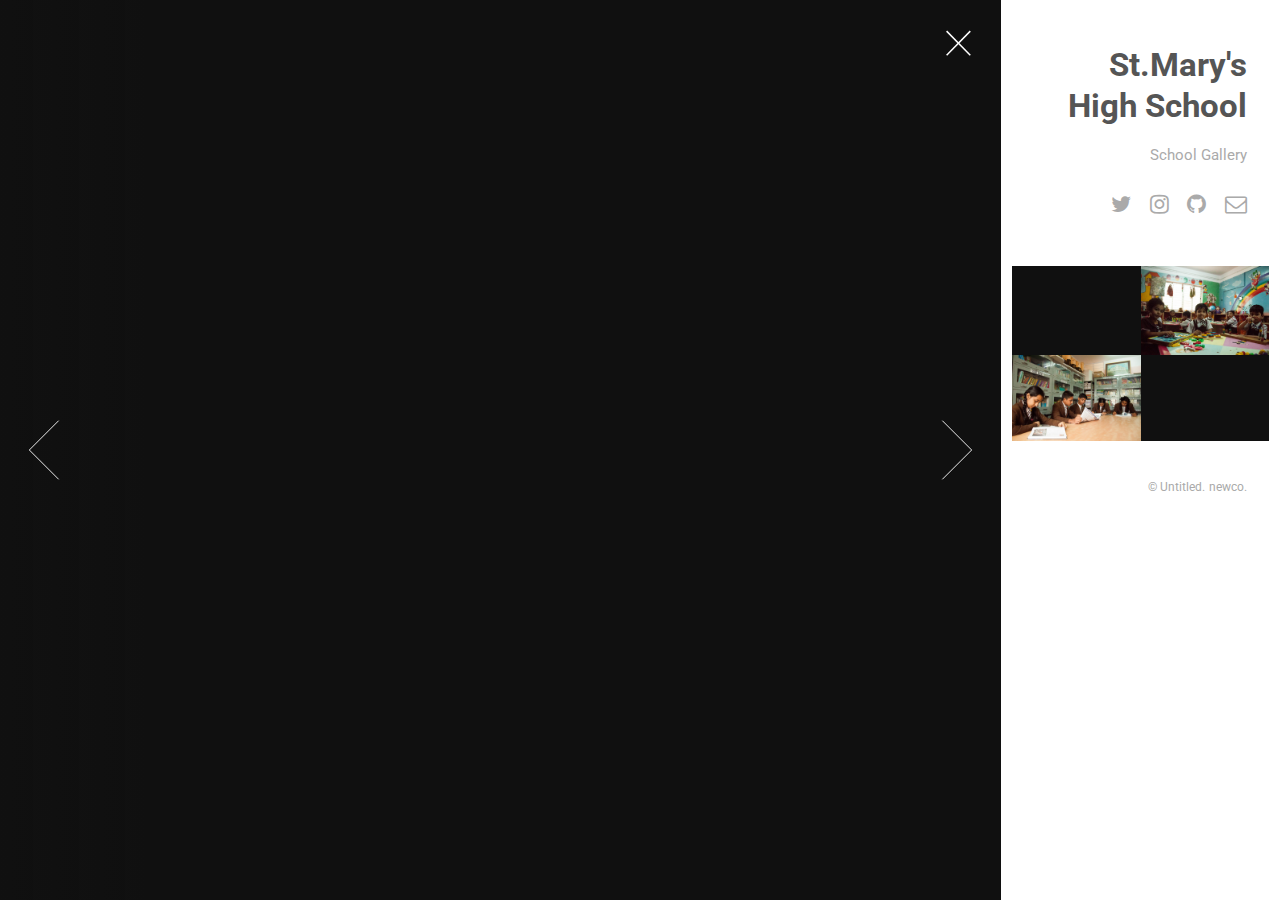
==== commit 1fbfe499: "wefw" ====
--- a/index.html
+++ b/index.html
@@ -35,22 +35,22 @@
 				<!-- Thumbnail -->
 					<section id="thumbnails">
 						<article>
-							<a class="thumbnail" href="images/fulls/02.jpeg" data-position="left center"><img src="images/thumbs/02.jpeg" alt="" /></a>
+							<a class="thumbnail" href="images/fulls/sch.jpg" data-position="left center"><img src="images/thumbs/sch.jpg" alt="" /></a>
 							<h2>Diam tempus accumsan</h2>
 							<p>Lorem ipsum dolor sit amet, consectetur adipiscing elit.</p>
 						</article>
 						<article>
-							<a class="thumbnail" href="images/fulls/01.jpeg"><img src="images/thumbs/02.jpeg" alt="" /></a>
+							<a class="thumbnail" href="images/fulls/01.jpg"><img src="images/thumbs/02.jpg" alt="" /></a>
 							<h2>Vivamus convallis libero</h2>
 							<p>Sed velit lacus, laoreet at venenatis convallis in lorem tincidunt.</p>
 						</article>
 						<article>
-							<a class="thumbnail" href="images/fulls/03.jpeg" data-position="top center"><img src="images/thumbs/03.jpeg" alt="" /></a>
+							<a class="thumbnail" href="images/fulls/03.jpg" data-position="top center"><img src="images/thumbs/03.jpg" alt="" /></a>
 							<h2>Nec accumsan enim felis</h2>
 							<p>Maecenas eleifend tellus ut turpis eleifend, vitae pretium faucibus.</p>
 						</article>
 						<article>
-							<a class="thumbnail" href="images/fulls/04.jpeg"><img src="images/thumbs/04.jpeg" alt="" /></a>
+							<a class="thumbnail" href="images/fulls/04.jpg"><img src="images/thumbs/04.jpg" alt="" /></a>
 							<h2>Donec maximus nisi eget</h2>
 							<p>Tristique in nulla vel congue. Sed sociis natoque parturient nascetur.</p>
 						</article>
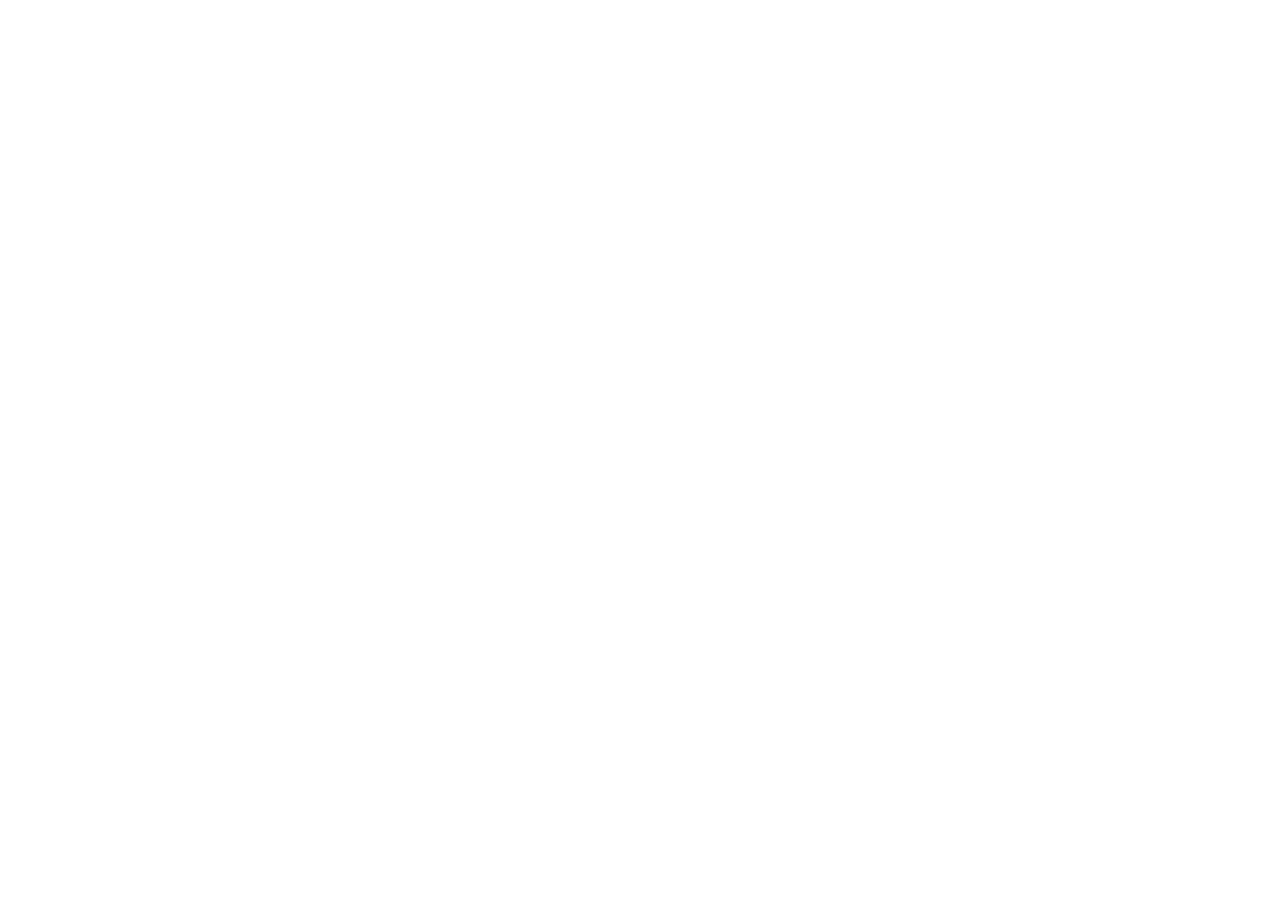
==== commit ab724c88: "commit1" ====
--- a/index.html
+++ b/index.html
@@ -1,115 +1,45 @@
-<!DOCTYPE HTML>
-<!--
-	Lens by HTML5 UP
-	html5up.net | @ajlkn
-	Free for personal and commercial use under the CCA 3.0 license (html5up.net/license)
--->
-<html>
-	<head>
-		<title>Lens</title>
-		<meta charset="utf-8" />
-		<meta name="viewport" content="width=device-width, initial-scale=1" />
-		<!--[if lte IE 8]><script src="assets/js/ie/html5shiv.js"></script><![endif]-->
-		<link rel="stylesheet" href="assets/css/main.css" />
-		<!--[if lte IE 8]><link rel="stylesheet" href="assets/css/ie8.css" /><![endif]-->
-		<!--[if lte IE 9]><link rel="stylesheet" href="assets/css/ie9.css" /><![endif]-->
-		<noscript><link rel="stylesheet" href="assets/css/noscript.css" /></noscript>
-	</head>
-	<body class="is-loading-0 is-loading-1 is-loading-2">
-
-		<!-- Main -->
-			<div id="main">
-
-				<!-- Header -->
-					<header id="header">
-						<h1>St.Mary's High School</h1>
-						<p>School Gallery</p>
-						<ul class="icons">
-							<li><a href="#" class="icon fa-twitter"><span class="label">Twitter</span></a></li>
-							<li><a href="#" class="icon fa-instagram"><span class="label">Instagram</span></a></li>
-							<li><a href="#" class="icon fa-github"><span class="label">Github</span></a></li>
-							<li><a href="nirmalaeducationsociety@gmail.com" class="icon fa-envelope-o"><span class="label">Email</span></a></li>
-						</ul>
-					</header>
-
-				<!-- Thumbnail -->
-					<section id="thumbnails">
-						<article>
-							<a class="thumbnail" href="images/fulls/sch.jpg" data-position="left center"><img src="images/thumbs/sch.jpg" alt="" /></a>
-							<h2>Diam tempus accumsan</h2>
-							<p>Lorem ipsum dolor sit amet, consectetur adipiscing elit.</p>
-						</article>
-						<article>
-							<a class="thumbnail" href="images/fulls/01.jpg"><img src="images/thumbs/02.jpg" alt="" /></a>
-							<h2>Vivamus convallis libero</h2>
-							<p>Sed velit lacus, laoreet at venenatis convallis in lorem tincidunt.</p>
-						</article>
-						<article>
-							<a class="thumbnail" href="images/fulls/03.jpg" data-position="top center"><img src="images/thumbs/03.jpg" alt="" /></a>
-							<h2>Nec accumsan enim felis</h2>
-							<p>Maecenas eleifend tellus ut turpis eleifend, vitae pretium faucibus.</p>
-						</article>
-						<article>
-							<a class="thumbnail" href="images/fulls/04.jpg"><img src="images/thumbs/04.jpg" alt="" /></a>
-							<h2>Donec maximus nisi eget</h2>
-							<p>Tristique in nulla vel congue. Sed sociis natoque parturient nascetur.</p>
-						</article>
-						<article>
-							<a class="thumbnail" href="images/fulls/05.jpg" data-position="top center"><img src="images/thumbs/05.jpg" alt="" /></a>
-							<h2>Nullam vitae nunc vulputate</h2>
-							<p>In pellentesque cursus velit id posuere. Donec vehicula nulla.</p>
-						</article>
-						<article>
-							<a class="thumbnail" href="images/fulls/06.jpg"><img src="images/thumbs/06.jpg" alt="" /></a>
-							<h2>Phasellus magna faucibus</h2>
-							<p>Nulla dignissim libero maximus tellus varius dictum ut posuere magna.</p>
-						</article>
-						<article>
-							<a class="thumbnail" href="images/fulls/07.jpg"><img src="images/thumbs/07.jpg" alt="" /></a>
-							<h2>Proin quis mauris</h2>
-							<p>Etiam ultricies, lorem quis efficitur porttitor, facilisis ante orci urna.</p>
-						</article>
-						<article>
-							<a class="thumbnail" href="images/fulls/08.jpg"><img src="images/thumbs/08.jpg" alt="" /></a>
-							<h2>Gravida quis varius enim</h2>
-							<p>Nunc egestas congue lorem. Nullam dictum placerat ex sapien tortor mattis.</p>
-						</article>
-						<article>
-							<a class="thumbnail" href="images/fulls/09.jpg"><img src="images/thumbs/09.jpg" alt="" /></a>
-							<h2>Morbi eget vitae adipiscing</h2>
-							<p>In quis vulputate dui. Maecenas metus elit, dictum praesent lacinia lacus.</p>
-						</article>
-						<article>
-							<a class="thumbnail" href="images/fulls/10.jpg"><img src="images/thumbs/10.jpg" alt="" /></a>
-							<h2>Habitant tristique senectus</h2>
-							<p>Vestibulum ante ipsum primis in faucibus orci luctus ac tincidunt dolor.</p>
-						</article>
-						<article>
-							<a class="thumbnail" href="images/fulls/11.jpg"><img src="images/thumbs/11.jpg" alt="" /></a>
-							<h2>Pharetra ex non faucibus</h2>
-							<p>Ut sed magna euismod leo laoreet congue. Fusce congue enim ultricies.</p>
-						</article>
-						<article>
-							<a class="thumbnail" href="images/fulls/12.jpg"><img src="images/thumbs/12.jpg" alt="" /></a>
-							<h2>Mattis lorem sodales</h2>
-							<p>Feugiat auctor leo massa, nec vestibulum nisl erat faucibus, rutrum nulla.</p>
-						</article>
-					</section>
-
-				<!-- Footer -->
-					<footer id="footer">
-						<ul class="copyright">
-							<li>&copy; Untitled.</li><li>newco.</li>
-						</ul>
-					</footer>
-
-			</div>
-
-		<!-- Scripts -->
-			<script src="assets/js/jquery.min.js"></script>
-			<script src="assets/js/skel.min.js"></script>
-			<!--[if lte IE 8]><script src="assets/js/ie/respond.min.js"></script><![endif]-->
-			<script src="assets/js/main.js"></script>
-
-	</body>
-</html>
+<html>
+<head>
+  <title>Firebase Login</title>
+  <link href="https://fonts.googleapis.com/css?family=Nunito:400,600,700" rel="stylesheet">
+  <link rel="stylesheet" href="style.css" />
+</head>
+<body>
+
+  <div id="login_div" class="main-div">
+    <h3>Blood Bank</h3>
+    <input type="email" placeholder="Email..." id="email_field" />
+    <input type="password" placeholder="Password..." id="password_field" />
+
+    <button onclick="login()">Login to Account</button>
+  </div>
+
+  <div id="user_div" class="loggedin-div">
+    <h3>Welcome User</h3>
+    <p id="user_para">Welcome to Firebase web login Example. You're currently logged in.</p>
+    <button onclick="logout()">Logout</button>
+  </div>
+
+
+
+ 
+  
+<script src="https://www.gstatic.com/firebasejs/5.5.3/firebase.js"></script>
+<script>
+  // Initialize Firebase
+  var config = {
+    apiKey: "AIzaSyCpnjpvX15DGFhm3VgHksREj1UaNJoF8BU",
+    authDomain: "fir-auth-dba4e.firebaseapp.com",
+    databaseURL: "https://fir-auth-dba4e.firebaseio.com",
+    projectId: "fir-auth-dba4e",
+    storageBucket: "fir-auth-dba4e.appspot.com",
+    messagingSenderId: "307425364144"
+  };
+  firebase.initializeApp(config);
+</script>
+  
+  
+  <script src="index.js"></script>
+
+</body>
+</html>
--- a/style.css
+++ b/style.css
@@ -0,0 +1,58 @@
+body {
+  background: #fff;
+  padding: 0px;
+  margin: 0px;
+  font-family: 'Nunito', sans-serif;
+  font-size: 16px;
+}
+
+input, button {
+  font-family: 'Nunito', sans-serif;
+  font-weight: 700;
+}
+
+.main-div, .loggedin-div {
+  width: 20%;
+  margin: 0px auto;
+  margin-top: 150px;
+  padding: 20px;
+  display: none;
+}
+
+.main-div input {
+  display: block;
+  border: 1px solid #ccc;
+  border-radius: 5px;
+  background: #fff;
+  padding: 15px;
+  outline: none;
+  width: 100%;
+  margin-bottom: 20px;
+  transition: 0.3s;
+  -webkit-transition: 0.3s;
+  -moz-transition: 0.3s;
+}
+
+.main-div input:focus {
+  border: 1px solid #777;
+}
+
+.main-div button, .loggedin-div button {
+  background: #5d8ffc;
+  color: #fff;
+  border: 1px solid #5d8ffc;
+  border-radius: 5px;
+  padding: 15px;
+  display: block;
+  width: 100%;
+  transition: 0.3s;
+  -webkit-transition: 0.3s;
+  -moz-transition: 0.3s;
+}
+
+.main-div button:hover, .loggedin-div button:hover {
+  background: #fff;
+  color: #5d8ffc;
+  border: 1px solid #5d8ffc;
+  cursor: pointer;
+}
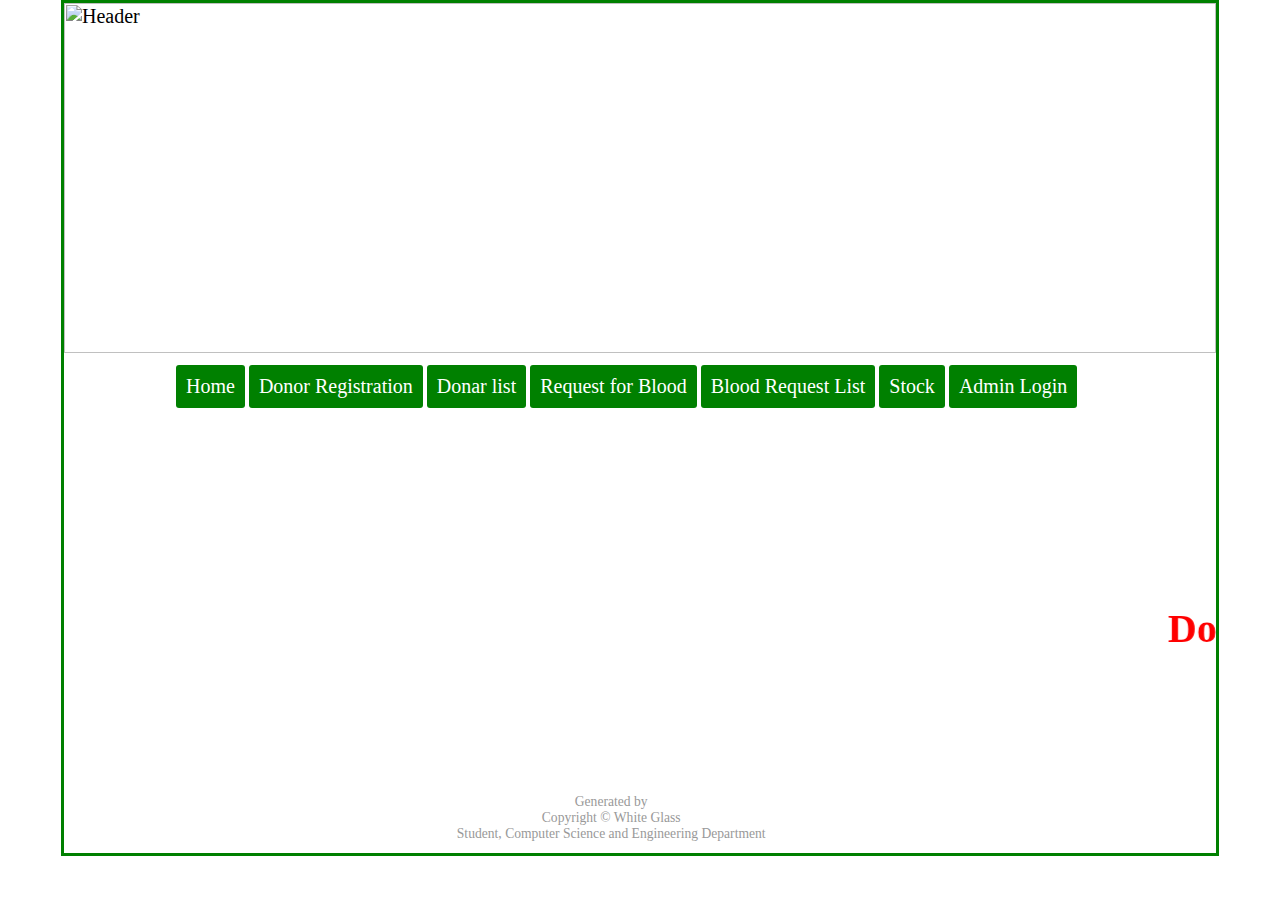
==== commit e37bcc44: "commit7" ====
--- a/index.html
+++ b/index.html
@@ -1,45 +1,137 @@
-<html>
-<head>
-  <title>Firebase Login</title>
-  <link href="https://fonts.googleapis.com/css?family=Nunito:400,600,700" rel="stylesheet">
-  <link rel="stylesheet" href="style.css" />
-</head>
-<body>
-
-  <div id="login_div" class="main-div">
-    <h3>Blood Bank</h3>
-    <input type="email" placeholder="Email..." id="email_field" />
-    <input type="password" placeholder="Password..." id="password_field" />
-
-    <button onclick="login()">Login to Account</button>
-  </div>
-
-  <div id="user_div" class="loggedin-div">
-    <h3>Welcome User</h3>
-    <p id="user_para">Welcome to Firebase web login Example. You're currently logged in.</p>
-    <button onclick="logout()">Logout</button>
-  </div>
-
-
-
- 
-  
-<script src="https://www.gstatic.com/firebasejs/5.5.3/firebase.js"></script>
-<script>
-  // Initialize Firebase
-  var config = {
-    apiKey: "AIzaSyCpnjpvX15DGFhm3VgHksREj1UaNJoF8BU",
-    authDomain: "fir-auth-dba4e.firebaseapp.com",
-    databaseURL: "https://fir-auth-dba4e.firebaseio.com",
-    projectId: "fir-auth-dba4e",
-    storageBucket: "fir-auth-dba4e.appspot.com",
-    messagingSenderId: "307425364144"
-  };
-  firebase.initializeApp(config);
-</script>
-  
-  
-  <script src="index.js"></script>
-
-</body>
-</html>
+<html>
+<style>
+
+
+* {
+    margin: 0;
+    padding: 0;
+}
+body {
+    background: white none repeat scroll 0 0;
+    height: 100%;
+    margin: 0 auto;
+    width: 100%;
+}
+.main {
+    background: white none repeat scroll 0 0;
+    border: 3px solid green;
+    height: 850px;
+    margin: 0 auto;
+    width: 90%;
+}
+.header {
+    font-family: Times new roman;
+    font-size: 20px;
+    position: relative;
+    width: 100%;
+}
+.header img {
+    border: 0 solid green;
+    border-radius: 0;
+    height: 350px;
+    width: 100%;
+}
+h2 {
+    color: white;
+    left: 20px;
+    position: absolute;
+    top: 210px;
+    width: 100%;
+}
+.navigation {
+    margin-left: 15px;
+    padding: 0;
+    
+}
+.navigation ul {
+    margin: 10px auto 0 95px;
+    padding: 0;
+   
+}
+.navigation ul li {
+    background: green none repeat scroll 0 0;
+    border-radius: 3px;
+    display: block;
+    float: left;
+    font-family: times new roman;
+    list-style-type: none;
+    margin: 2px;
+    overflow: hidden;
+    padding: 10px;
+    
+}
+.navigation ul li a {
+    color: white;
+    font-size: 20px;
+    text-decoration: none;
+}
+.navigation ul li:hover {
+    background-color: red;
+}
+.middel {
+    height: 300px;
+    overflow: hidden;
+    padding-top: 20px;
+    width: 100%;
+}
+h1 {
+    color: red;
+    font-family: Times New Roman;
+    font-size: 40px;
+    padding-top: 175px;
+    text-align: center;
+}
+.maincontent {
+    height: auto;
+    width: 960px;
+}
+.maincontent h2 {
+    text-align: center;
+}
+#footer {
+    clear: both;
+    color: #999999;
+    font-family: Times New Roman;
+    font-size: 85%;
+    padding-bottom: 15px;
+    padding-top: 64px;
+    text-align: center;
+    width: 95%;
+}
+
+
+
+</style>
+    <head>
+        <title>Blood Bank Management System</title>
+		
+    </head>
+			
+    <body>
+		<div class="main">
+			<div class="header">
+				<img src="bb.jpg" alt="Header">
+				<h2><b>Blood Bank Management</br> System</b></h2>
+				
+			</div>   
+			<div class="navigation">
+				<ul>
+					<li><a href="iindex.html">Home</a></li>
+					<li><a href="donor_reg.html">Donor Registration</a></li>
+					<li><a href="donorlist.html" target="_blank">Donar list</a></li>
+					<li><a href="request_for_blood.HTML" target="_blank">Request for Blood</a></li>
+					<li><a href=".html" target="_blank">Blood Request List</a></li>
+					<li><a href="stock.html" target="_blank">Stock</a></li>
+					<li><a href="admin_after_login.html" target="_blank">Admin Login</a></li>		
+				</ul>
+			</div>		
+			<div class="middel"><h1><marquee>Donate Blood and Save Life</marquee></h1></div>
+			
+			<div id="footer">
+				<center>Generated by <p>Copyright © White Glass</p>
+				<p> Student, Computer Science and Engineering Department</p></center>
+			</div>
+		</div>
+    </body>
+	
+</html>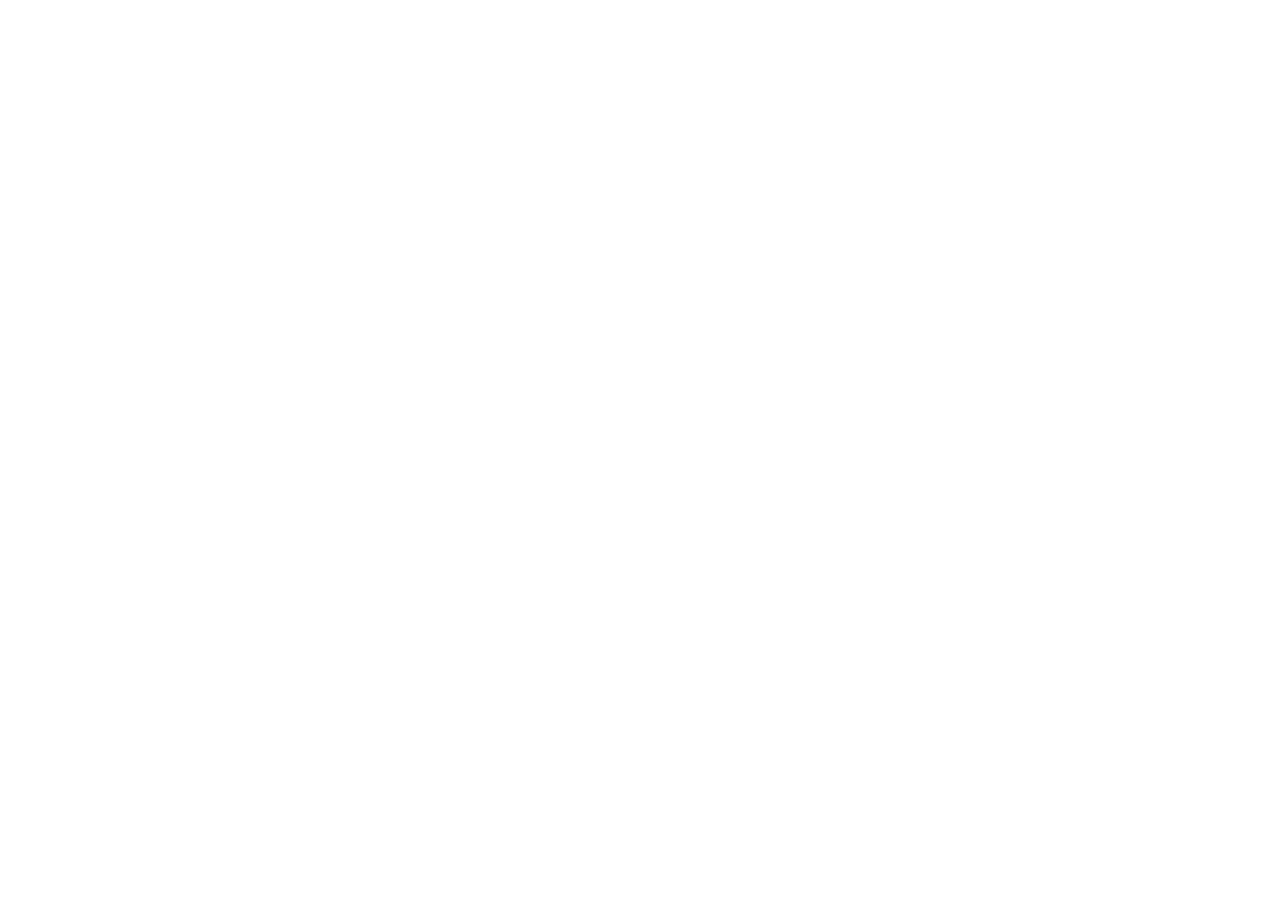
==== commit f0bf5bbd: "commmit8" ====
--- a/index.html
+++ b/index.html
@@ -1,137 +1,45 @@
-<html>
-<style>
-
-
-* {
-    margin: 0;
-    padding: 0;
-}
-body {
-    background: white none repeat scroll 0 0;
-    height: 100%;
-    margin: 0 auto;
-    width: 100%;
-}
-.main {
-    background: white none repeat scroll 0 0;
-    border: 3px solid green;
-    height: 850px;
-    margin: 0 auto;
-    width: 90%;
-}
-.header {
-    font-family: Times new roman;
-    font-size: 20px;
-    position: relative;
-    width: 100%;
-}
-.header img {
-    border: 0 solid green;
-    border-radius: 0;
-    height: 350px;
-    width: 100%;
-}
-h2 {
-    color: white;
-    left: 20px;
-    position: absolute;
-    top: 210px;
-    width: 100%;
-}
-.navigation {
-    margin-left: 15px;
-    padding: 0;
-    
-}
-.navigation ul {
-    margin: 10px auto 0 95px;
-    padding: 0;
-   
-}
-.navigation ul li {
-    background: green none repeat scroll 0 0;
-    border-radius: 3px;
-    display: block;
-    float: left;
-    font-family: times new roman;
-    list-style-type: none;
-    margin: 2px;
-    overflow: hidden;
-    padding: 10px;
-    
-}
-.navigation ul li a {
-    color: white;
-    font-size: 20px;
-    text-decoration: none;
-}
-.navigation ul li:hover {
-    background-color: red;
-}
-.middel {
-    height: 300px;
-    overflow: hidden;
-    padding-top: 20px;
-    width: 100%;
-}
-h1 {
-    color: red;
-    font-family: Times New Roman;
-    font-size: 40px;
-    padding-top: 175px;
-    text-align: center;
-}
-.maincontent {
-    height: auto;
-    width: 960px;
-}
-.maincontent h2 {
-    text-align: center;
-}
-#footer {
-    clear: both;
-    color: #999999;
-    font-family: Times New Roman;
-    font-size: 85%;
-    padding-bottom: 15px;
-    padding-top: 64px;
-    text-align: center;
-    width: 95%;
-}
-
-
-
-</style>
-    <head>
-        <title>Blood Bank Management System</title>
-		
-    </head>
-			
-    <body>
-		<div class="main">
-			<div class="header">
-				<img src="bb.jpg" alt="Header">
-				<h2><b>Blood Bank Management</br> System</b></h2>
-				
-			</div>   
-			<div class="navigation">
-				<ul>
-					<li><a href="iindex.html">Home</a></li>
-					<li><a href="donor_reg.html">Donor Registration</a></li>
-					<li><a href="donorlist.html" target="_blank">Donar list</a></li>
-					<li><a href="request_for_blood.HTML" target="_blank">Request for Blood</a></li>
-					<li><a href=".html" target="_blank">Blood Request List</a></li>
-					<li><a href="stock.html" target="_blank">Stock</a></li>
-					<li><a href="admin_after_login.html" target="_blank">Admin Login</a></li>		
-				</ul>
-			</div>		
-			<div class="middel"><h1><marquee>Donate Blood and Save Life</marquee></h1></div>
-			
-			<div id="footer">
-				<center>Generated by <p>Copyright © White Glass</p>
-				<p> Student, Computer Science and Engineering Department</p></center>
-			</div>
-		</div>
-    </body>
-	
-</html>+<html>
+<head>
+  <title>Firebase Login</title>
+  <link href="https://fonts.googleapis.com/css?family=Nunito:400,600,700" rel="stylesheet">
+  <link rel="stylesheet" href="style.css" />
+</head>
+<body>
+
+  <div id="login_div" class="main-div">
+    <h3>Blood Bank</h3>
+    <input type="email" placeholder="Email..." id="email_field" />
+    <input type="password" placeholder="Password..." id="password_field" />
+
+    <button onclick="login()">Login to Account</button>
+  </div>
+
+  <div id="user_div" class="loggedin-div">
+    <h3>Welcome Userrrrr</h3>
+    <p id="user_para">Welcome to Firebase web login Example. You're currently logged in.</p>
+    <button onclick="logout()">Logout</button>
+  </div>
+
+
+
+ 
+  
+<script src="https://www.gstatic.com/firebasejs/5.5.3/firebase.js"></script>
+<script>
+  // Initialize Firebase
+  var config = {
+    apiKey: "AIzaSyCpnjpvX15DGFhm3VgHksREj1UaNJoF8BU",
+    authDomain: "fir-auth-dba4e.firebaseapp.com",
+    databaseURL: "https://fir-auth-dba4e.firebaseio.com",
+    projectId: "fir-auth-dba4e",
+    storageBucket: "fir-auth-dba4e.appspot.com",
+    messagingSenderId: "307425364144"
+  };
+  firebase.initializeApp(config);
+</script>
+  
+  
+  <script src="index.js"></script>
+
+</body>
+</html>
--- a/style.css
+++ b/style.css
@@ -0,0 +1,58 @@
+body {
+  background: #fff;
+  padding: 0px;
+  margin: 0px;
+  font-family: 'Nunito', sans-serif;
+  font-size: 16px;
+}
+
+input, button {
+  font-family: 'Nunito', sans-serif;
+  font-weight: 700;
+}
+
+.main-div, .loggedin-div {
+  width: 20%;
+  margin: 0px auto;
+  margin-top: 150px;
+  padding: 20px;
+  display: none;
+}
+
+.main-div input {
+  display: block;
+  border: 1px solid #ccc;
+  border-radius: 5px;
+  background: #fff;
+  padding: 15px;
+  outline: none;
+  width: 100%;
+  margin-bottom: 20px;
+  transition: 0.3s;
+  -webkit-transition: 0.3s;
+  -moz-transition: 0.3s;
+}
+
+.main-div input:focus {
+  border: 1px solid #777;
+}
+
+.main-div button, .loggedin-div button {
+  background: #5d8ffc;
+  color: #fff;
+  border: 1px solid #5d8ffc;
+  border-radius: 5px;
+  padding: 15px;
+  display: block;
+  width: 100%;
+  transition: 0.3s;
+  -webkit-transition: 0.3s;
+  -moz-transition: 0.3s;
+}
+
+.main-div button:hover, .loggedin-div button:hover  .loggedin-div button:hover{
+  background: #fff;
+  color: #5d8ffc;
+  border: 1px solid #5d8ffc;
+  cursor: pointer;
+}
